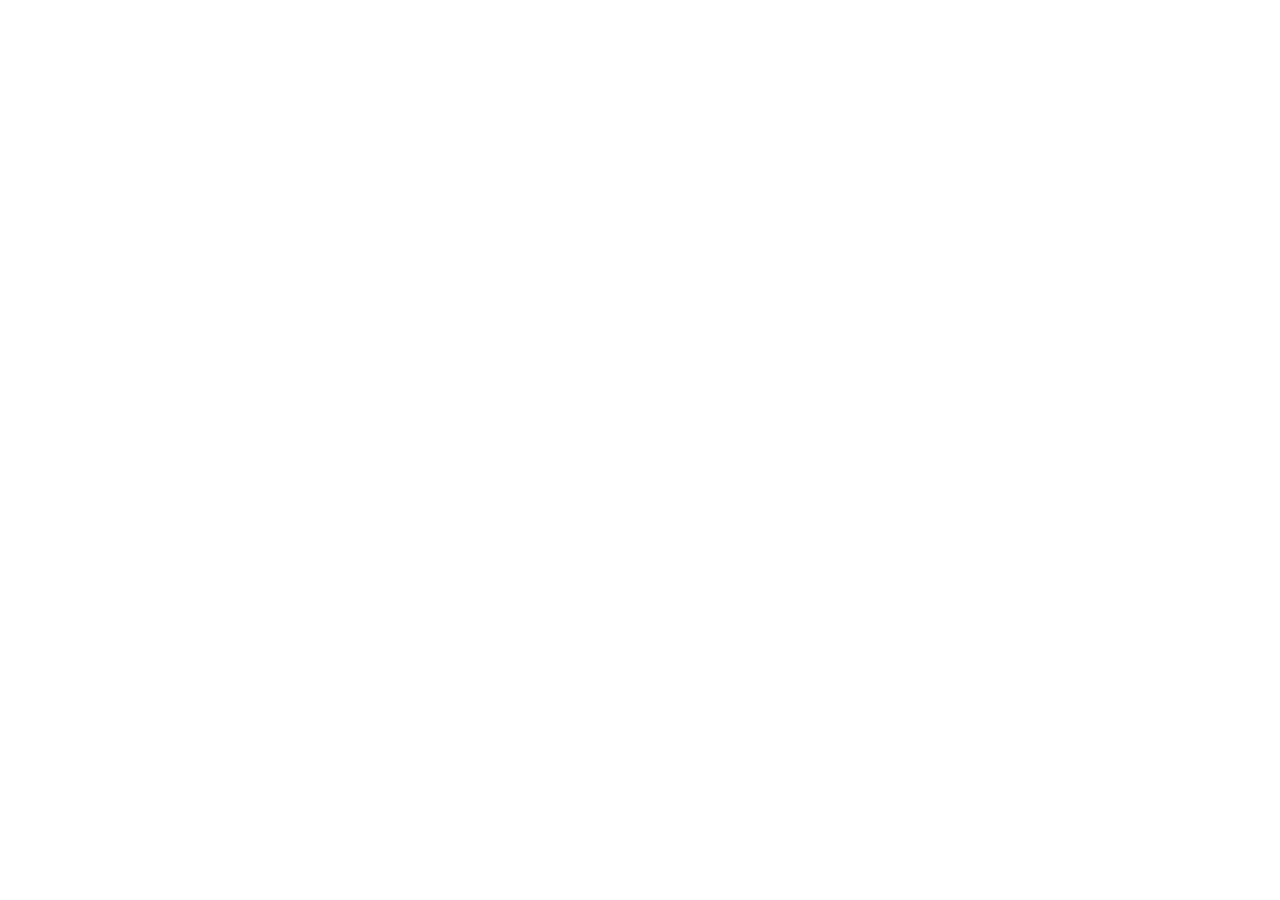
==== index.html @ 854f6e0e "Make a base for HTML file" ====
<!DOCTYPE html>
<html lang="ru">
<head>
    <meta charset="UTF-8">
    <meta name="viewport" content="width=device-width, initial-scale=1.0">
    <link rel="stylesheet" href="css/chota.css">
    <title>Валидаторы, линтеры и форматтеры</title>
</head>
<body>
    
    <script src="js/main.js"></script>
</body>
</html>
---- css/chota.css ----
/*!
 * chota.css v0.9.2 | MIT License | https://github.com/jenil/chota
 */
:root {
  --bg-color: #fff;
  --bg-secondary-color: #f3f3f6;
  --color-primary: #14854f;
  --color-lightGrey: #d2d6dd;
  --color-grey: #747681;
  --color-darkGrey: #3f4144;
  --color-error: #d43939;
  --color-success: #28bd14;
  --grid-maxWidth: 120rem;
  --grid-gutter: 2rem;
  --font-size: 1.6rem;
  --font-color: #333;
  --font-family-sans: -apple-system, "BlinkMacSystemFont", "Avenir",
    "Avenir Next", "Segoe UI", "Roboto", "Oxygen", "Ubuntu", "Cantarell",
    "Fira Sans", "Droid Sans", "Helvetica Neue", sans-serif;
  --font-family-mono: monaco, "Consolas", "Lucida Console", monospace;
}
html {
  -webkit-box-sizing: border-box;
          box-sizing: border-box;
  font-size: 62.5%;
  line-height: 1.15;
  -webkit-text-size-adjust: 100%;
     -moz-text-size-adjust: 100%;
      -ms-text-size-adjust: 100%;
          text-size-adjust: 100%;
}
*,
*::before,
*::after {
  -webkit-box-sizing: inherit;
          box-sizing: inherit;
}
body {
  background-color: var(--bg-color);
  line-height: 1.6;
  font-size: var(--font-size);
  color: var(--font-color);
  font-family: "Segoe UI", "Helvetica Neue", sans-serif; /* fallback */
  font-family: var(--font-family-sans);
  margin: 0;
  padding: 0;
}
h1,
h2,
h3,
h4,
h5,
h6 {
  font-weight: 500;
  margin: 0.35em 0 0.7em;
}
h1 {
  font-size: 2em;
}
h2 {
  font-size: 1.75em;
}
h3 {
  font-size: 1.5em;
}
h4 {
  font-size: 1.25em;
}
h5 {
  font-size: 1em;
}
h6 {
  font-size: 0.85em;
}
a {
  color: var(--color-primary);
  text-decoration: none;
}
a:hover:not(.button) {
  opacity: 0.75;
}
button {
  font-family: inherit;
}
p {
  margin-top: 0;
}
blockquote {
  background-color: var(--bg-secondary-color);
  padding: 1.5rem 2rem;
  border-left: 3px solid var(--color-lightGrey);
}
dl dt {
  font-weight: bold;
}
hr {
  border: none;
  background-color: var(--color-lightGrey);
  height: 1px;
  margin: 1rem 0;
}
table {
  width: 100%;
  border: none;
  border-collapse: collapse;
  border-spacing: 0;
  text-align: left;
}
table.striped tr:nth-of-type(2n) {
  background-color: var(--bg-secondary-color);
}
td,
th {
  vertical-align: middle;
  padding: 1.2rem 0.4rem;
}
thead {
  border-bottom: 2px solid var(--color-lightGrey);
}
tfoot {
  border-top: 2px solid var(--color-lightGrey);
}
code,
kbd,
pre,
samp,
tt {
  font-family: var(--font-family-mono);
}
code,
kbd {
  font-size: 90%;
  white-space: pre-wrap;
  border-radius: 4px;
  padding: 0.2em 0.4em;
  background-color: var(--bg-secondary-color);
  color: var(--color-error);
}
pre {
  background-color: var(--bg-secondary-color);
  font-size: 1em;
  padding: 1rem;
  overflow-x: auto;
}
pre code {
  background: none;
  padding: 0;
}
abbr[title] {
  border-bottom: none;
  text-decoration: underline;
  -webkit-text-decoration: underline dotted;
          text-decoration: underline dotted;
}
img {
  max-width: 100%;
}
fieldset {
  border: 1px solid var(--color-lightGrey);
}
iframe {
  border: 0;
}
.container {
  max-width: var(--grid-maxWidth);
  margin: 0 auto;
  width: 96%;
  padding: 0 calc(var(--grid-gutter) / 2);
}
.row {
  display: -webkit-box;
  display: -ms-flexbox;
  display: flex;
  -webkit-box-orient: horizontal;
  -webkit-box-direction: normal;
      -ms-flex-flow: row wrap;
          flex-flow: row wrap;
  -webkit-box-pack: start;
      -ms-flex-pack: start;
          justify-content: flex-start;
  margin-left: calc(var(--grid-gutter) / -2);
  margin-right: calc(var(--grid-gutter) / -2);
}
.row.reverse {
  -webkit-box-orient: horizontal;
  -webkit-box-direction: reverse;
      -ms-flex-direction: row-reverse;
          flex-direction: row-reverse;
}
.col {
  -webkit-box-flex: 1;
      -ms-flex: 1;
          flex: 1;
}
.col,
[class*=" col-"],
[class^="col-"] {
  margin: 0 calc(var(--grid-gutter) / 2) calc(var(--grid-gutter) / 2);
}
.col-1 {
  -webkit-box-flex: 0;
      -ms-flex: 0 0 calc((100% / (12/1)) - var(--grid-gutter));
          flex: 0 0 calc((100% / (12/1)) - var(--grid-gutter));
  max-width: calc((100% / (12/1)) - var(--grid-gutter));
}
.col-2 {
  -webkit-box-flex: 0;
      -ms-flex: 0 0 calc((100% / (12/2)) - var(--grid-gutter));
          flex: 0 0 calc((100% / (12/2)) - var(--grid-gutter));
  max-width: calc((100% / (12/2)) - var(--grid-gutter));
}
.col-3 {
  -webkit-box-flex: 0;
      -ms-flex: 0 0 calc((100% / (12/3)) - var(--grid-gutter));
          flex: 0 0 calc((100% / (12/3)) - var(--grid-gutter));
  max-width: calc((100% / (12/3)) - var(--grid-gutter));
}
.col-4 {
  -webkit-box-flex: 0;
      -ms-flex: 0 0 calc((100% / (12/4)) - var(--grid-gutter));
          flex: 0 0 calc((100% / (12/4)) - var(--grid-gutter));
  max-width: calc((100% / (12/4)) - var(--grid-gutter));
}
.col-5 {
  -webkit-box-flex: 0;
      -ms-flex: 0 0 calc((100% / (12/5)) - var(--grid-gutter));
          flex: 0 0 calc((100% / (12/5)) - var(--grid-gutter));
  max-width: calc((100% / (12/5)) - var(--grid-gutter));
}
.col-6 {
  -webkit-box-flex: 0;
      -ms-flex: 0 0 calc((100% / (12/6)) - var(--grid-gutter));
          flex: 0 0 calc((100% / (12/6)) - var(--grid-gutter));
  max-width: calc((100% / (12/6)) - var(--grid-gutter));
}
.col-7 {
  -webkit-box-flex: 0;
      -ms-flex: 0 0 calc((100% / (12/7)) - var(--grid-gutter));
          flex: 0 0 calc((100% / (12/7)) - var(--grid-gutter));
  max-width: calc((100% / (12/7)) - var(--grid-gutter));
}
.col-8 {
  -webkit-box-flex: 0;
      -ms-flex: 0 0 calc((100% / (12/8)) - var(--grid-gutter));
          flex: 0 0 calc((100% / (12/8)) - var(--grid-gutter));
  max-width: calc((100% / (12/8)) - var(--grid-gutter));
}
.col-9 {
  -webkit-box-flex: 0;
      -ms-flex: 0 0 calc((100% / (12/9)) - var(--grid-gutter));
          flex: 0 0 calc((100% / (12/9)) - var(--grid-gutter));
  max-width: calc((100% / (12/9)) - var(--grid-gutter));
}
.col-10 {
  -webkit-box-flex: 0;
      -ms-flex: 0 0 calc((100% / (12/10)) - var(--grid-gutter));
          flex: 0 0 calc((100% / (12/10)) - var(--grid-gutter));
  max-width: calc((100% / (12/10)) - var(--grid-gutter));
}
.col-11 {
  -webkit-box-flex: 0;
      -ms-flex: 0 0 calc((100% / (12/11)) - var(--grid-gutter));
          flex: 0 0 calc((100% / (12/11)) - var(--grid-gutter));
  max-width: calc((100% / (12/11)) - var(--grid-gutter));
}
.col-12 {
  -webkit-box-flex: 0;
      -ms-flex: 0 0 calc((100% / (12/12)) - var(--grid-gutter));
          flex: 0 0 calc((100% / (12/12)) - var(--grid-gutter));
  max-width: calc((100% / (12/12)) - var(--grid-gutter));
}
@media screen and (max-width: 599px) {
  .container {
    width: 100%;
  }

  .col,
  [class*="col-"],
  [class^="col-"] {
    -webkit-box-flex: 0;
        -ms-flex: 0 1 100%;
            flex: 0 1 100%;
    max-width: 100%;
  }
}
@media screen and (min-width: 900px) {
  .col-1-md {
    -webkit-box-flex: 0;
        -ms-flex: 0 0 calc((100% / (12/1)) - var(--grid-gutter));
            flex: 0 0 calc((100% / (12/1)) - var(--grid-gutter));
    max-width: calc((100% / (12/1)) - var(--grid-gutter));
  }

  .col-2-md {
    -webkit-box-flex: 0;
        -ms-flex: 0 0 calc((100% / (12/2)) - var(--grid-gutter));
            flex: 0 0 calc((100% / (12/2)) - var(--grid-gutter));
    max-width: calc((100% / (12/2)) - var(--grid-gutter));
  }

  .col-3-md {
    -webkit-box-flex: 0;
        -ms-flex: 0 0 calc((100% / (12/3)) - var(--grid-gutter));
            flex: 0 0 calc((100% / (12/3)) - var(--grid-gutter));
    max-width: calc((100% / (12/3)) - var(--grid-gutter));
  }

  .col-4-md {
    -webkit-box-flex: 0;
        -ms-flex: 0 0 calc((100% / (12/4)) - var(--grid-gutter));
            flex: 0 0 calc((100% / (12/4)) - var(--grid-gutter));
    max-width: calc((100% / (12/4)) - var(--grid-gutter));
  }

  .col-5-md {
    -webkit-box-flex: 0;
        -ms-flex: 0 0 calc((100% / (12/5)) - var(--grid-gutter));
            flex: 0 0 calc((100% / (12/5)) - var(--grid-gutter));
    max-width: calc((100% / (12/5)) - var(--grid-gutter));
  }

  .col-6-md {
    -webkit-box-flex: 0;
        -ms-flex: 0 0 calc((100% / (12/6)) - var(--grid-gutter));
            flex: 0 0 calc((100% / (12/6)) - var(--grid-gutter));
    max-width: calc((100% / (12/6)) - var(--grid-gutter));
  }

  .col-7-md {
    -webkit-box-flex: 0;
        -ms-flex: 0 0 calc((100% / (12/7)) - var(--grid-gutter));
            flex: 0 0 calc((100% / (12/7)) - var(--grid-gutter));
    max-width: calc((100% / (12/7)) - var(--grid-gutter));
  }

  .col-8-md {
    -webkit-box-flex: 0;
        -ms-flex: 0 0 calc((100% / (12/8)) - var(--grid-gutter));
            flex: 0 0 calc((100% / (12/8)) - var(--grid-gutter));
    max-width: calc((100% / (12/8)) - var(--grid-gutter));
  }

  .col-9-md {
    -webkit-box-flex: 0;
        -ms-flex: 0 0 calc((100% / (12/9)) - var(--grid-gutter));
            flex: 0 0 calc((100% / (12/9)) - var(--grid-gutter));
    max-width: calc((100% / (12/9)) - var(--grid-gutter));
  }

  .col-10-md {
    -webkit-box-flex: 0;
        -ms-flex: 0 0 calc((100% / (12/10)) - var(--grid-gutter));
            flex: 0 0 calc((100% / (12/10)) - var(--grid-gutter));
    max-width: calc((100% / (12/10)) - var(--grid-gutter));
  }

  .col-11-md {
    -webkit-box-flex: 0;
        -ms-flex: 0 0 calc((100% / (12/11)) - var(--grid-gutter));
            flex: 0 0 calc((100% / (12/11)) - var(--grid-gutter));
    max-width: calc((100% / (12/11)) - var(--grid-gutter));
  }

  .col-12-md {
    -webkit-box-flex: 0;
        -ms-flex: 0 0 calc((100% / (12/12)) - var(--grid-gutter));
            flex: 0 0 calc((100% / (12/12)) - var(--grid-gutter));
    max-width: calc((100% / (12/12)) - var(--grid-gutter));
  }
}
@media screen and (min-width: 1200px) {
  .col-1-lg {
    -webkit-box-flex: 0;
        -ms-flex: 0 0 calc((100% / (12/1)) - var(--grid-gutter));
            flex: 0 0 calc((100% / (12/1)) - var(--grid-gutter));
    max-width: calc((100% / (12/1)) - var(--grid-gutter));
  }

  .col-2-lg {
    -webkit-box-flex: 0;
        -ms-flex: 0 0 calc((100% / (12/2)) - var(--grid-gutter));
            flex: 0 0 calc((100% / (12/2)) - var(--grid-gutter));
    max-width: calc((100% / (12/2)) - var(--grid-gutter));
  }

  .col-3-lg {
    -webkit-box-flex: 0;
        -ms-flex: 0 0 calc((100% / (12/3)) - var(--grid-gutter));
            flex: 0 0 calc((100% / (12/3)) - var(--grid-gutter));
    max-width: calc((100% / (12/3)) - var(--grid-gutter));
  }

  .col-4-lg {
    -webkit-box-flex: 0;
        -ms-flex: 0 0 calc((100% / (12/4)) - var(--grid-gutter));
            flex: 0 0 calc((100% / (12/4)) - var(--grid-gutter));
    max-width: calc((100% / (12/4)) - var(--grid-gutter));
  }

  .col-5-lg {
    -webkit-box-flex: 0;
        -ms-flex: 0 0 calc((100% / (12/5)) - var(--grid-gutter));
            flex: 0 0 calc((100% / (12/5)) - var(--grid-gutter));
    max-width: calc((100% / (12/5)) - var(--grid-gutter));
  }

  .col-6-lg {
    -webkit-box-flex: 0;
        -ms-flex: 0 0 calc((100% / (12/6)) - var(--grid-gutter));
            flex: 0 0 calc((100% / (12/6)) - var(--grid-gutter));
    max-width: calc((100% / (12/6)) - var(--grid-gutter));
  }

  .col-7-lg {
    -webkit-box-flex: 0;
        -ms-flex: 0 0 calc((100% / (12/7)) - var(--grid-gutter));
            flex: 0 0 calc((100% / (12/7)) - var(--grid-gutter));
    max-width: calc((100% / (12/7)) - var(--grid-gutter));
  }

  .col-8-lg {
    -webkit-box-flex: 0;
        -ms-flex: 0 0 calc((100% / (12/8)) - var(--grid-gutter));
            flex: 0 0 calc((100% / (12/8)) - var(--grid-gutter));
    max-width: calc((100% / (12/8)) - var(--grid-gutter));
  }

  .col-9-lg {
    -webkit-box-flex: 0;
        -ms-flex: 0 0 calc((100% / (12/9)) - var(--grid-gutter));
            flex: 0 0 calc((100% / (12/9)) - var(--grid-gutter));
    max-width: calc((100% / (12/9)) - var(--grid-gutter));
  }

  .col-10-lg {
    -webkit-box-flex: 0;
        -ms-flex: 0 0 calc((100% / (12/10)) - var(--grid-gutter));
            flex: 0 0 calc((100% / (12/10)) - var(--grid-gutter));
    max-width: calc((100% / (12/10)) - var(--grid-gutter));
  }

  .col-11-lg {
    -webkit-box-flex: 0;
        -ms-flex: 0 0 calc((100% / (12/11)) - var(--grid-gutter));
            flex: 0 0 calc((100% / (12/11)) - var(--grid-gutter));
    max-width: calc((100% / (12/11)) - var(--grid-gutter));
  }

  .col-12-lg {
    -webkit-box-flex: 0;
        -ms-flex: 0 0 calc((100% / (12/12)) - var(--grid-gutter));
            flex: 0 0 calc((100% / (12/12)) - var(--grid-gutter));
    max-width: calc((100% / (12/12)) - var(--grid-gutter));
  }
}
fieldset {
  padding: 0.5rem 2rem;
}
legend {
  text-transform: uppercase;
  font-size: 0.8em;
  letter-spacing: 0.1rem;
}
input:not([type="checkbox"], [type="radio"], [type="submit"], [type="color"], [type="button"], [type="reset"]),
select,
textarea,
textarea[type="text"] {
  font-family: inherit;
  padding: 0.8rem 1rem;
  border-radius: 4px;
  border: 1px solid var(--color-lightGrey);
  font-size: 1em;
  -webkit-transition: all 0.2s ease;
  transition: all 0.2s ease;
  display: block;
  width: 100%;
}
input[type="checkbox"],
input[type="radio"],
input[type="range"],
progress {
  accent-color: var(--color-primary);
}
select {
  -webkit-appearance: none;
     -moz-appearance: none;
          appearance: none;
  background: #f3f3f6 no-repeat 100%;
  background-size: 1ex;
  background-origin: content-box;
  background-image: url("data:image/svg+xml;utf8,<svg xmlns='http://www.w3.org/2000/svg' width='60' height='40' fill='%23555'><polygon points='0,0 60,0 30,40'/></svg>");
}
.button,
[type="button"],
[type="reset"],
[type="submit"],
button {
  padding: 1rem 2.5rem;
  color: var(--color-darkGrey);
  background: var(--color-lightGrey);
  border-radius: 4px;
  border: 1px solid transparent;
  font-size: var(--font-size);
  line-height: 1;
  text-align: center;
  -webkit-transition: opacity 0.2s ease;
  transition: opacity 0.2s ease;
  text-decoration: none;
  -webkit-transform: scale(1);
          transform: scale(1);
  display: inline-block;
  cursor: pointer;
}
.button.primary,
.button.secondary,
.button.dark,
.button.error,
.button.success,
[type="submit"] {
  color: #fff;
  z-index: 1; /* hightlight from other button's border when grouped */
  background-color: #000;
  background-color: var(--color-primary);
}
.button:hover,
[type="button"]:hover,
[type="reset"]:hover,
[type="submit"]:hover,
button:hover {
  opacity: 0.8;
}
input:disabled,
input:disabled:hover,
button:disabled,
button:disabled:hover {
  opacity: 0.4;
  cursor: not-allowed;
}
.grouped {
  display: -webkit-box;
  display: -ms-flexbox;
  display: flex;
}
.grouped > *:not(:last-child) {
  margin-right: 16px;
}
.grouped.gapless > * {
  margin: 0 0 0 -1px !important;
  border-radius: 0 !important;
}
.grouped.gapless > *:first-child {
  margin: 0 !important;
  border-radius: 4px 0 0 4px !important;
}
.grouped.gapless > *:last-child {
  border-radius: 0 4px 4px 0 !important;
}
input:not([type="checkbox"], [type="radio"], [type="submit"], [type="color"], [type="button"], [type="reset"], :disabled):hover,
select:hover,
textarea:hover,
textarea[type="text"]:hover {
  border-color: var(--color-grey);
}
input:not([type="checkbox"], [type="radio"], [type="submit"], [type="color"], [type="button"], [type="reset"]):focus,
select:focus,
textarea:focus,
textarea[type="text"]:focus {
  outline: none;
  border-color: var(--color-primary);
  -webkit-box-shadow: 0 0 1px var(--color-primary);
          box-shadow: 0 0 1px var(--color-primary);
}
input.error:not([type="checkbox"], [type="radio"], [type="submit"], [type="color"], [type="button"], [type="reset"]),
textarea.error {
  border-color: var(--color-error);
}
input.success:not([type="checkbox"], [type="radio"], [type="submit"], [type="color"], [type="button"], [type="reset"]),
textarea.success {
  border-color: var(--color-success);
}
[type="checkbox"],
[type="radio"] {
  width: 2rem;
  height: 1.6rem;
}
/* BUTTONS */
.button + .button {
  margin-left: 1rem;
}
.button.secondary {
  background-color: var(--color-grey);
}
.button.dark {
  background-color: var(--color-darkGrey);
}
.button.error {
  background-color: var(--color-error);
}
.button.success {
  background-color: var(--color-success);
}
.button.outline {
  background-color: transparent;
  border-color: var(--color-lightGrey);
}
.button.outline.primary {
  border-color: var(--color-primary);
  color: var(--color-primary);
}
.button.outline.secondary {
  border-color: var(--color-grey);
  color: var(--color-grey);
}
.button.outline.dark {
  border-color: var(--color-darkGrey);
  color: var(--color-darkGrey);
}
.button.clear {
  background-color: transparent;
  border-color: transparent;
  color: var(--color-primary);
}
.button.icon {
  display: -webkit-inline-box;
  display: -ms-inline-flexbox;
  display: inline-flex;
  -webkit-box-align: center;
      -ms-flex-align: center;
          align-items: center;
}
.button.icon > img {
  margin-left: 2px;
}
.button.icon-only {
  padding: 1rem;
}
.button:active:not(:disabled),
[type="button"]:active:not(:disabled),
[type="reset"]:active:not(:disabled),
[type="submit"]:active:not(:disabled),
button:active:not(:disabled) {
  -webkit-transform: scale(0.98);
          transform: scale(0.98);
}
::-webkit-input-placeholder {
  color: #bdbfc4;
}
::-moz-placeholder {
  color: #bdbfc4;
}
:-ms-input-placeholder {
  color: #bdbfc4;
}
::-ms-input-placeholder {
  color: #bdbfc4;
}
::placeholder {
  color: #bdbfc4;
}
.nav {
  display: -webkit-box;
  display: -ms-flexbox;
  display: flex;
  min-height: 5rem;
  -webkit-box-align: stretch;
      -ms-flex-align: stretch;
          align-items: stretch;
}
.nav img {
  max-height: 3rem;
}
.nav > .container {
  display: -webkit-box;
  display: -ms-flexbox;
  display: flex;
}
.nav-center,
.nav-left,
.nav-right {
  display: -webkit-box;
  display: -ms-flexbox;
  display: flex;
  -webkit-box-flex: 1;
      -ms-flex: 1;
          flex: 1;
}
.nav-left {
  -webkit-box-pack: start;
      -ms-flex-pack: start;
          justify-content: flex-start;
}
.nav-right {
  -webkit-box-pack: end;
      -ms-flex-pack: end;
          justify-content: flex-end;
}
.nav-center {
  -webkit-box-pack: center;
      -ms-flex-pack: center;
          justify-content: center;
}
@media screen and (max-width: 480px) {
  .nav,
  .nav > .container {
    -webkit-box-orient: vertical;
    -webkit-box-direction: normal;
        -ms-flex-direction: column;
            flex-direction: column;
  }

  .nav-center,
  .nav-left,
  .nav-right {
    -ms-flex-wrap: wrap;
        flex-wrap: wrap;
    -webkit-box-pack: center;
        -ms-flex-pack: center;
            justify-content: center;
  }
}
.nav a,
.nav .brand {
  text-decoration: none;
  display: -webkit-box;
  display: -ms-flexbox;
  display: flex;
  -webkit-box-align: center;
      -ms-flex-align: center;
          align-items: center;
  padding: 1rem 2rem;
  color: var(--color-darkGrey);
}
.nav [aria-current="page"]:not(.button),
.nav .active:not(.button) {
  color: #000; /* fallback */
  color: var(--color-primary);
}
.nav .brand {
  font-size: 1.75em;
  padding-top: 0;
  padding-bottom: 0;
}
.nav .brand img {
  padding-right: 1rem;
}
.nav .button {
  margin: auto 1rem;
}
.card {
  padding: 1rem 2rem;
  border-radius: 4px;
  background: var(--bg-color);
  -webkit-box-shadow: 0 1px 3px var(--color-grey);
          box-shadow: 0 1px 3px var(--color-grey);
}
.card p:last-child {
  margin: 0;
}
.card header > * {
  margin-top: 0;
  margin-bottom: 1rem;
}
.tabs {
  display: -webkit-box;
  display: -ms-flexbox;
  display: flex;
}
.tabs a {
  text-decoration: none;
}
.tabs > .dropdown > summary,
.tabs > a {
  padding: 1rem 2rem;
  -webkit-box-flex: 0;
      -ms-flex: 0 1 auto;
          flex: 0 1 auto;
  color: var(--color-darkGrey);
  border-bottom: 2px solid var(--color-lightGrey);
  text-align: center;
}
.tabs > a[aria-current="page"],
.tabs > a.active,
.tabs > a:hover {
  opacity: 1;
  border-bottom: 2px solid var(--color-darkGrey);
}
.tabs > a[aria-current="page"],
.tabs > a.active {
  border-color: var(--color-primary);
}
.tabs.is-full a {
  -webkit-box-flex: 1;
      -ms-flex: 1 1 auto;
          flex: 1 1 auto;
}
.tag {
  display: inline-block;
  border: 1px solid var(--color-lightGrey);
  text-transform: uppercase;
  color: var(--color-grey);
  padding: 0.5rem;
  line-height: 1;
  letter-spacing: 0.5px;
}
.tag.is-small {
  padding: 0.4rem;
  font-size: 0.75em;
}
.tag.is-large {
  padding: 0.7rem;
  font-size: 1.125em;
}
.tag + .tag {
  margin-left: 1rem;
}
details.dropdown {
  position: relative;
  display: inline-block;
}
details.dropdown > :last-child {
  position: absolute;
  left: 0;
  white-space: nowrap;
}
/* Colors */
.bg-primary {
  background-color: var(--color-primary) !important;
}
.bg-light {
  background-color: var(--color-lightGrey) !important;
}
.bg-dark {
  background-color: var(--color-darkGrey) !important;
}
.bg-grey {
  background-color: var(--color-grey) !important;
}
.bg-error {
  background-color: var(--color-error) !important;
}
.bg-success {
  background-color: var(--color-success) !important;
}
.bd-primary {
  border: 1px solid var(--color-primary) !important;
}
.bd-light {
  border: 1px solid var(--color-lightGrey) !important;
}
.bd-dark {
  border: 1px solid var(--color-darkGrey) !important;
}
.bd-grey {
  border: 1px solid var(--color-grey) !important;
}
.bd-error {
  border: 1px solid var(--color-error) !important;
}
.bd-success {
  border: 1px solid var(--color-success) !important;
}
.text-primary {
  color: var(--color-primary) !important;
}
.text-light {
  color: var(--color-lightGrey) !important;
}
.text-dark {
  color: var(--color-darkGrey) !important;
}
.text-grey {
  color: var(--color-grey) !important;
}
.text-error {
  color: var(--color-error) !important;
}
.text-success {
  color: var(--color-success) !important;
}
.text-white {
  color: #fff !important;
}
/* Position & alignment */
.pull-right {
  float: right !important;
}
.pull-left {
  float: left !important;
}
.text-center {
  text-align: center;
}
.text-left {
  text-align: left;
}
.text-right {
  text-align: right;
}
.text-justify {
  text-align: justify;
}
.text-uppercase {
  text-transform: uppercase;
}
.text-lowercase {
  text-transform: lowercase;
}
.text-capitalize {
  text-transform: capitalize;
}
.is-full-screen {
  width: 100%;
  min-height: 100vh;
}
.is-full-width {
  width: 100% !important;
}
.is-full-height {
  height: 100% !important;
}
.is-vertical-align {
  display: -webkit-box;
  display: -ms-flexbox;
  display: flex;
  -webkit-box-align: center;
      -ms-flex-align: center;
          align-items: center;
}
.is-horizontal-align {
  display: -webkit-box;
  display: -ms-flexbox;
  display: flex;
  -webkit-box-pack: center;
      -ms-flex-pack: center;
          justify-content: center;
}
.is-center {
  display: -webkit-box;
  display: -ms-flexbox;
  display: flex;
  -webkit-box-align: center;
      -ms-flex-align: center;
          align-items: center;
  -webkit-box-pack: center;
      -ms-flex-pack: center;
          justify-content: center;
}
.is-right {
  display: -webkit-box;
  display: -ms-flexbox;
  display: flex;
  -webkit-box-align: center;
      -ms-flex-align: center;
          align-items: center;
  -webkit-box-pack: end;
      -ms-flex-pack: end;
          justify-content: flex-end;
}
.is-left {
  display: -webkit-box;
  display: -ms-flexbox;
  display: flex;
  -webkit-box-align: center;
      -ms-flex-align: center;
          align-items: center;
  -webkit-box-pack: start;
      -ms-flex-pack: start;
          justify-content: flex-start;
}
.is-fixed {
  position: fixed;
  width: 100%;
}
.is-paddingless {
  padding: 0 !important;
}
.is-marginless {
  margin: 0 !important;
}
.is-pointer {
  cursor: pointer !important;
}
.is-rounded {
  border-radius: 100%;
}
.clearfix {
  content: "";
  display: table;
  clear: both;
}
.is-hidden {
  display: none !important;
}
@media screen and (max-width: 599px) {
  .hide-xs {
    display: none !important;
  }
}
@media screen and (min-width: 600px) and (max-width: 899px) {
  .hide-sm {
    display: none !important;
  }
}
@media screen and (min-width: 900px) and (max-width: 1199px) {
  .hide-md {
    display: none !important;
  }
}
@media screen and (min-width: 1200px) {
  .hide-lg {
    display: none !important;
  }
}
@media print {
  .hide-pr {
    display: none !important;
  }
}
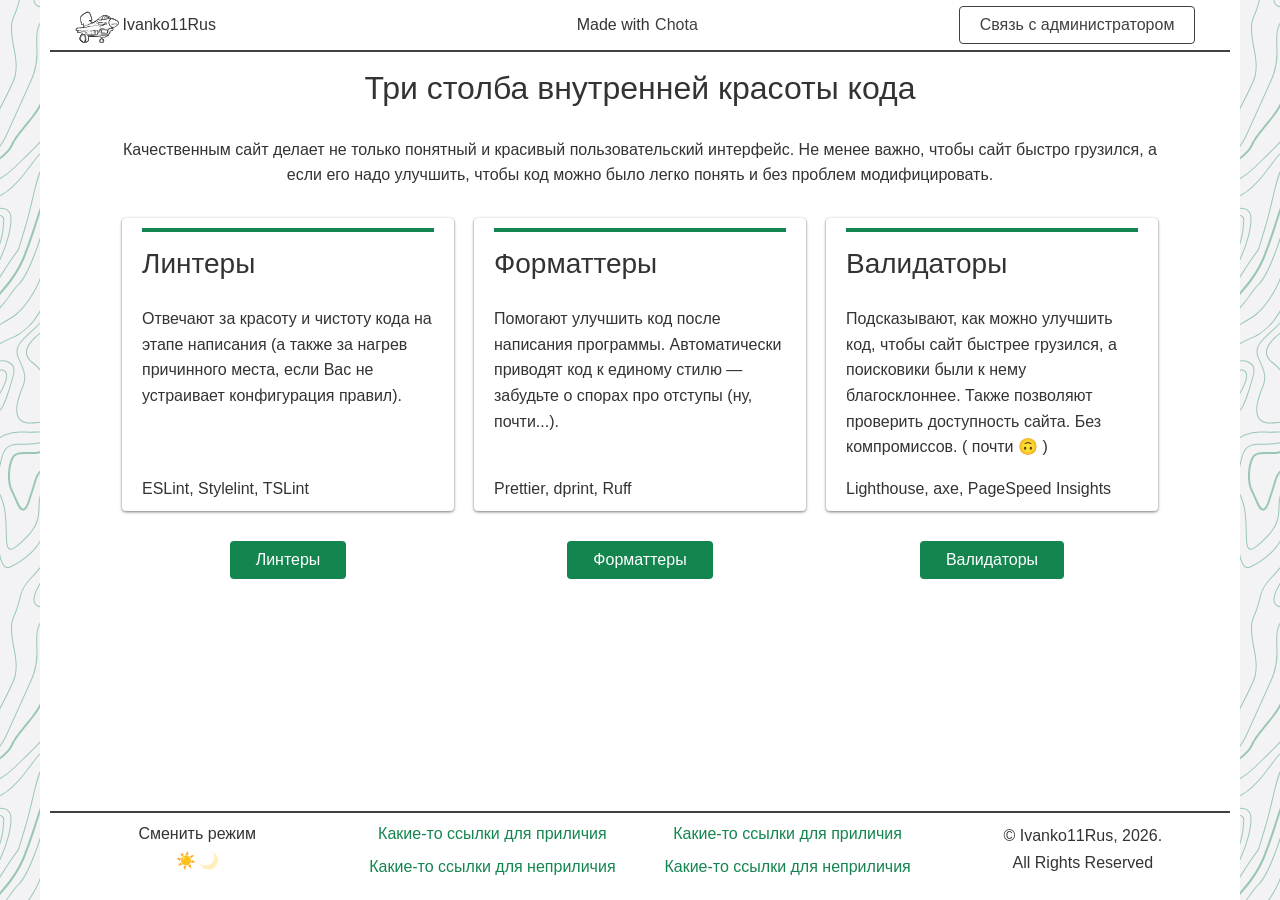
==== commit f88882f2: "made first page, header, footer, theme changer" ====
--- a/index.html
+++ b/index.html
@@ -4,9 +4,68 @@
     <meta charset="UTF-8">
     <meta name="viewport" content="width=device-width, initial-scale=1.0">
     <link rel="stylesheet" href="css/chota.css">
-    <title>Валидаторы, линтеры и форматтеры</title>
+    <link rel="stylesheet" href="css/style.css">
+    <link rel="stylesheet" href="css/bg-side-primary-color-relief.css">
+    <title>Линтеры, форматтеры, валидаторы</title>
 </head>
 <body>
+    <div id="header-placeholder"></div>
+
+
+    <div class="container main-content">
+        <div class="container">
+            <div class="row">
+                <header>
+                    <div class="col text-center">
+                        <h1 class="text-center">Три столба внутренней красоты кода</h1>
+                        <span class="intro"> Качественным сайт делает не только понятный и красивый пользовательский интерфейс. Не менее важно, чтобы сайт быстро грузился, а если его надо улучшить, 
+                        чтобы код можно было легко понять и без проблем модифицировать. </span>
+                    </div>
+                </header>
+            </div>
+
+            <!-- Строка с тремя основными разделами (только карточки) -->
+            <div class="row stretch-childs">
+                <div class="col">
+                    <div class="card stretch-childs cards-all">
+                        <h2>Линтеры</h2>
+                        <p>Отвечают за красоту и чистоту кода на этапе написания (а также за нагрев причинного места, если Вас не устраивает конфигурация правил).</p>
+                        <p class="card-footer">ESLint, Stylelint, TSLint</p>
+                    </div>
+                </div>
+                <div class="col">
+                    <div class="card stretch-childs cards-all">
+                        <h2>Форматтеры</h2>
+                        <p>Помогают улучшить код после написания программы. Автоматически приводят код к единому стилю — забудьте о спорах про отступы (ну, почти...).</p>
+                        <p class="card-footer">Prettier, dprint, Ruff</p>
+                    </div>
+                </div>
+                <div class="col">
+                    <div class="card stretch-childs cards-all">
+                        <h2>Валидаторы</h2>
+                        <p>Подсказывают, как можно улучшить код, чтобы сайт быстрее грузился, а поисковики были к нему благосклоннее. Также позволяют проверить доступность сайта. Без компромиссов. ( почти 🙃 )</p>
+                        <p class="card-footer">Lighthouse, axe, PageSpeed Insights</p>
+                    </div>
+                </div>
+            </div>
+
+            <!-- Новый ряд с кнопками (под карточками) -->
+            <div class="row" style="margin-top: 2rem;">
+                <div class="col text-center">
+                    <a href="#" class="button primary">Линтеры</a>
+                </div>
+                <div class="col text-center">
+                    <a href="#" class="button primary">Форматтеры</a>
+                </div>
+                <div class="col text-center">
+                    <a href="#" class="button primary">Валидаторы</a>
+                </div>
+            </div>
+        </div>
+    </div>
+
+    <div id="footer-placeholder"></div>
+    
     
     <script src="js/main.js"></script>
 </body>
--- a/css/style.css
+++ b/css/style.css
@@ -0,0 +1,149 @@
+body {
+    display: grid;
+    grid-template-rows: auto 1fr auto;
+    min-height: 100vh;   /* вместо min-height: 100% */
+    margin: 0;
+}
+
+.row.stretch-childs {
+    margin-top: 2rem;
+}
+
+.card.stretch-childs {
+    display: flex;
+    flex-direction: column;
+    height: 100%; /*Заставляем карточку растягиваться на всю высоту колонки */
+}
+
+/* Зачем, зачем ты, chota, делаешь последний элемент контейнера всегда без отступа????? */
+.card .card-footer:last-child {
+    margin-top: auto;
+}
+
+div.btn-after-card {
+    margin-top: 3rem;
+}
+
+/* Основные цвета для карточек */
+/* увы, 3 разных цвета не смотрятся
+.card-linters, .button-linters { background-color: rgba(59, 130, 246, 0.15); }     
+.card-formatters, .button-formatters { background-color: rgba(20, 184, 166, 0.15); }   
+.card-validators, .button-validators { background-color: rgba(16, 185, 129, 0.15); } 
+*/
+
+/* Дизайним карточки чтобы не было скучно */
+.cards-all::before {
+    content: '';
+    /* position: absolute; */
+    top: 0;
+    left: 0;
+    right: 0;
+    height: 4px;
+    background-color: var(--color-primary);
+}
+
+.main-content {
+    padding-left: 3rem;   /* стандартный отступ Chota — 1rem, можно увеличить */
+    padding-right: 3rem;
+}
+
+@media (min-width: 1200px) {
+    .main-content {
+        padding-left: 5rem;
+        padding-right: 5rem;
+    }
+}
+
+@media (min-width: 1400px) {
+    .main-content {
+        padding-left: 8rem;
+        padding-right: 8rem;
+    }
+}
+
+.nav {
+    padding-left: 2.5rem;
+    padding-right: 2.5rem;
+}
+
+
+/*////////////////// Стили footer /////////////////*/
+
+footer {
+    padding-left: 2.5rem;
+    padding-right: 2.5rem;
+}
+
+/* Border-ы для footer и hooter */
+/* Да что с тобой не так, chota, неужели я не могу напрямую указать border для шапки?????? */
+/* Chota не виноват!!! */
+.bordered-top {
+    border-top: 0.2rem solid var(--color-darkGrey);
+}
+
+.bordered-bottom {
+    border-bottom: 0.2rem solid var(--color-darkGrey);
+}
+
+.rights {
+    gap: 0.2rem;   /* Небольшой отступ между ячейками */
+    display: flex;
+    flex-direction: column;
+    /* justify-content: flex-start; */  /* строки прижаты к верху */
+    align-items: center;
+
+}
+
+.rights p {
+    margin-bottom: 0;   /* убираем нижний отступ у p */
+}
+.rights p.currentYear {
+    margin-top: 1rem
+}
+
+.footer-links-container {
+    display: flex;
+    flex-direction: column;
+    /* justify-content: flex-start; */  /* строки прижаты к верху */
+    align-items: center;
+    justify-content: center;
+}
+
+.footer-links-container a{
+    margin-top: 0.8rem;
+}
+
+.theme-switcher {
+    display: flex;
+    gap: 0.2rem;   /* Небольшой отступ между ячейками */
+    flex-direction: column;
+    align-items: center;
+    justify-content: center;
+}
+
+.theme-switcher > span:first-child {
+    margin-top: 0.8rem;
+}
+
+/* ///////////////////// Тёмный режим /////////////////// */
+
+body.dark {
+      --bg-color: #25232b; /* был #000, но это перебор  */
+      --bg-secondary-color: #131316;
+      --font-color: #f5f5f5;
+      --color-grey: #ccc;
+      --color-darkGrey: #777;
+    }
+
+.theme-icons {
+    display: flex;
+    gap: 0.3rem;
+}
+.theme-icon-sun, .theme-icon-moon {
+    transition: opacity 0.2s;
+}
+body.dark .theme-icon-sun { opacity: 0.3; }
+body:not(.dark) .theme-icon-moon { opacity: 0.3; }
+
+/* ////////////////////////////////////////////////////////////// */
+
--- a/css/bg-side-primary-color-relief.css
+++ b/css/bg-side-primary-color-relief.css
@@ -0,0 +1,50 @@
+/* Полоски по бокам */
+body::before,
+body::after {
+    content: '';
+    position: fixed;
+    top: 0;
+    bottom: 0;
+    width: 20%;
+    background-color: var(--color-primary);
+    z-index: -1;
+}
+
+body::before {
+    left: 0;
+}
+
+body::after {
+    right: 0;
+}
+
+/* Продолжаю мучаться с фоном, решил, что лучше это быть так. */
+body::before, body::after {
+    background-color: var(--bg-secondary-color);
+    background-image: url("data:image/svg+xml,%3Csvg xmlns='http://www.w3.org/2000/svg' width='600' height='600' viewBox='0 0 600 600'%3E%3Cpath fill='%2314854f' fill-opacity='0.4' d='M600 325.1v-1.17c-6.5 3.83-13.06 7.64-14.68 8.64-10.6 6.56-18.57 12.56-24.68 19.09-5.58 5.95-12.44 10.06-22.42 14.15-1.45.6-2.96 1.2-4.83 1.9l-4.75 1.82c-9.78 3.75-14.8 6.27-18.98 10.1-4.23 3.88-9.65 6.6-16.77 8.84-1.95.6-3.99 1.17-6.47 1.8l-6.14 1.53c-5.29 1.35-8.3 2.37-10.54 3.78-3.08 1.92-6.63 3.26-12.74 5.03a384.1 384.1 0 0 1-4.82 1.36c-2.04.58-3.6 1.04-5.17 1.52a110.03 110.03 0 0 0-11.2 4.05c-2.7 1.15-5.5 3.93-8.78 8.4a157.68 157.68 0 0 0-6.15 9.2c-5.75 9.07-7.58 11.74-10.24 14.51a50.97 50.97 0 0 1-4.6 4.22c-2.33 1.9-10.39 7.54-11.81 8.74a14.68 14.68 0 0 0-3.67 4.15c-1.24 2.3-1.9 4.57-2.78 8.87-2.17 10.61-3.52 14.81-8.2 22.1-4.07 6.33-6.8 9.88-9.83 12.99-.47.48-.95.96-1.5 1.48l-3.75 3.56c-1.67 1.6-3.18 3.12-4.86 4.9a42.44 42.44 0 0 0-9.89 16.94c-2.5 8.13-2.72 15.47-1.76 27.22.47 5.82.51 6.36.51 8.18 0 10.51.12 17.53.63 25.78.24 4.05.56 7.8.97 11.22h.9c-1.13-9.58-1.5-21.83-1.5-37 0-1.86-.04-2.4-.52-8.26-.94-11.63-.72-18.87 1.73-26.85a41.44 41.44 0 0 1 9.65-16.55c1.67-1.76 3.18-3.27 4.83-4.85.63-.6 3.13-2.96 3.75-3.57a71.6 71.6 0 0 0 1.52-1.5c3.09-3.16 5.86-6.76 9.96-13.15 4.77-7.42 6.15-11.71 8.34-22.44.86-4.21 1.5-6.4 2.68-8.6.68-1.25 1.79-2.48 3.43-3.86 1.38-1.15 9.43-6.8 11.8-8.72 1.71-1.4 3.26-2.81 4.7-4.3 2.72-2.85 4.56-5.54 10.36-14.67a156.9 156.9 0 0 1 6.1-9.15c3.2-4.33 5.9-7.01 8.37-8.07 3.5-1.5 7.06-2.77 11.1-4.02a233.84 233.84 0 0 1 7.6-2.2l2.38-.67c6.19-1.79 9.81-3.16 12.98-5.15 2.14-1.33 5.08-2.33 10.27-3.65l6.14-1.53c2.5-.63 4.55-1.2 6.52-1.82 7.24-2.27 12.79-5.06 17.15-9.05 4.05-3.72 9-6.2 18.66-9.9l4.75-1.82c1.87-.72 3.39-1.31 4.85-1.91 10.1-4.15 17.07-8.32 22.76-14.4 6.05-6.45 13.95-12.4 24.49-18.92 1.56-.96 7.82-4.6 14.15-8.33v-64.58c-4 8.15-8.52 14.85-12.7 17.9-2.51 1.82-5.38 4.02-9.04 6.92a1063.87 1063.87 0 0 0-6.23 4.98l-1.27 1.02a2309.25 2309.25 0 0 1-4.87 3.9c-7.55 6-12.9 10.05-17.61 13.19-3.1 2.06-3.86 2.78-8.06 7.13-5.84 6.07-11.72 8.62-29.15 10.95-11.3 1.5-20.04 4.91-30.75 11.07-1.65.94-7.27 4.27-6.97 4.1-2.7 1.58-4.69 2.69-6.64 3.66-5.63 2.8-10.47 4.17-15.71 4.17-17.13 0-41.44 11.51-51.63 22.83-12.05 13.4-31.42 27.7-45.25 31.16-7.4 1.85-11.85 7.05-14.04 14.69-1.26 4.4-1.58 8.28-1.58 13.82 0 .82.01.98.24 3.63.45 5.18.35 8.72-.77 13.26-1.53 6.2-4.89 12.6-10.59 19.43-13.87 16.65-22.88 46.58-22.88 71.68 0 2.39.02 4.26.06 8.75.12 10.8.1 15.8-.22 21.95-.56 11.18-2.09 20.73-5 29.3h-1.05c2.94-8.56 4.49-18.12 5.05-29.35.31-6.13.34-11.1.22-21.9-.04-4.48-.06-6.36-.06-8.75 0-25.32 9.07-55.47 23.12-72.32 5.6-6.72 8.88-12.99 10.38-19.03 1.09-4.4 1.18-7.85.74-12.93-.23-2.7-.24-2.86-.24-3.72 0-5.62.32-9.57 1.62-14.1 2.28-7.95 6.97-13.44 14.76-15.39 13.6-3.4 32.82-17.59 44.75-30.84C409 360.14 433.58 348.5 451 348.5c5.07 0 9.77-1.33 15.26-4.07 1.93-.96 3.9-2.05 6.58-3.62-.3.18 5.33-3.16 6.98-4.11 10.82-6.21 19.66-9.67 31.11-11.2 17.23-2.3 22.9-4.75 28.57-10.64 4.25-4.41 5.04-5.16 8.22-7.28 4.68-3.11 10.01-7.14 17.55-13.14a1113.33 1113.33 0 0 0 4.86-3.89l1.28-1.02a4668.54 4668.54 0 0 1 6.23-4.98c3.67-2.9 6.55-5.12 9.07-6.95 4.37-3.19 9.16-10.56 13.29-19.4v66.9zm0-116.23c-.62.01-1.27.06-1.95.13-6.13.63-13.83 3.45-21.83 7.45-3.64 1.82-8.46 2.67-14.17 2.71-4.7.04-9.72-.47-14.73-1.33-1.7-.3-3.26-.61-4.67-.93a31.55 31.55 0 0 0-3.55-.57 273.4 273.4 0 0 0-16.66-.88c-10.42-.16-17.2.74-17.97 2.73-.38.97.6 2.55 3.03 4.87 1.01.97 2.22 2.03 4.04 3.55a1746.07 1746.07 0 0 0 4.79 4.02c1.39 1.2 3.1 1.92 5.5 2.5.7.16.86.2 2.64.54 3.53.7 5.03 1.25 6.15 2.63 1.41 1.76 1.4 4.54-.15 8.88-2.44 6.83-5.72 10.05-10.19 10.33-3.63.23-7.6-1.29-14.52-5.06-4.53-2.47-6.82-7.3-8.32-15.26-.17-.87-.32-1.78-.5-2.86l-.43-2.76c-1.05-6.58-1.9-9.2-3.73-10.11-.81-.4-1.59-.74-2.36-1-2.27-.77-4.6-1.02-8.1-.92-2.29.07-14.7 1-13.77.93-20.55 1.37-28.8 5.05-37.09 14.99a133.07 133.07 0 0 0-4.25 5.44l-2.3 3.09-2.51 3.32c-4.1 5.36-7.06 8.48-10.39 11.12-.65.52-1.33 1.04-2.13 1.62l-4.11 2.94a106.8 106.8 0 0 0-5.16 3.99c-4.55 3.74-9.74 8.6-16.25 15.38-8.25 8.58-11.78 13.54-11.7 15.95.07 1.65 1.64 2.11 6.79 2.38 1.61.09 2.15.12 2.98.2 2.95.24 5.09.73 6.81 1.68 7.48 4.15 11.63 7.26 13.95 11.58 3.3 6.15.8 12.88-8.89 20.26-8.28 6.3-11.1 10.37-11.31 14.96-.06 1.17 0 1.93.26 4.43.69 6.47.25 10.65-2.8 17.42a44.23 44.23 0 0 1-4.16 7.53c-2.82 3.97-5.47 5.74-10.6 7.69-.43.16-3.34 1.23-4.27 1.59-1.8.68-3.38 1.36-5.01 2.14-4.18 2-8.4 4.6-13.1 8.24-8.44 6.51-13.23 14.56-15.98 25.06-1.1 4.2-1.55 6.81-2.8 15.21-1.26 8.6-2.17 12.64-4.08 16.55-2.1 4.28-11.93 26.59-12.97 28.88a382.7 382.7 0 0 1-6.37 13.41c-4.07 8.11-7.61 14.07-10.73 17.81-5.38 6.46-8.98 14.37-13.77 28.42a810.14 810.14 0 0 0-1.89 5.6c-1.8 5.35-2.96 8.6-4.26 11.85-6.13 15.32-25.43 26.31-46.46 26.31-11.2 0-20.58-2.74-31.02-8.55-5.6-3.13-4.55-2.42-22.26-14.54-14.33-9.8-17.7-10.73-20.47-6.9-.37.5-1.81 2.74-1.83 2.77a52.24 52.24 0 0 1-4.94 5.9c-.73.79-5.52 5.87-6.97 7.45-2.38 2.6-4.3 4.81-5.98 6.93a45.6 45.6 0 0 0-5.08 7.66c-1.29 2.57-1.9 5.25-2.66 10.6a997.6 997.6 0 0 1-.46 3.18h-1l.47-3.32c.77-5.45 1.4-8.2 2.75-10.9a46.54 46.54 0 0 1 5.2-7.84c1.7-2.14 3.63-4.38 6.03-6.98 1.45-1.59 6.24-6.68 6.96-7.46a51.58 51.58 0 0 0 4.84-5.78s1.47-2.26 1.86-2.8c3.25-4.5 7.08-3.44 21.84 6.67 17.67 12.08 16.62 11.38 22.19 14.48 10.3 5.73 19.5 8.43 30.53 8.43 20.65 0 39.57-10.77 45.54-25.69a219.7 219.7 0 0 0 4.24-11.8 6752.32 6752.32 0 0 0 1.88-5.6c4.83-14.16 8.47-22.14 13.96-28.73 3.05-3.66 6.56-9.57 10.6-17.61 1.97-3.93 4.04-8.31 6.35-13.38 1.03-2.28 10.88-24.61 12.98-28.91 1.85-3.79 2.75-7.76 4-16.25 1.24-8.44 1.7-11.07 2.81-15.32 2.8-10.7 7.71-18.94 16.33-25.6a73.18 73.18 0 0 1 13.29-8.35c1.66-.8 3.27-1.48 5.08-2.18.94-.36 3.86-1.43 4.28-1.59 4.95-1.88 7.44-3.55 10.14-7.33 1.35-1.9 2.68-4.3 4.06-7.37 2.97-6.58 3.39-10.59 2.72-16.9a27.13 27.13 0 0 1-.27-4.58c.22-4.94 3.21-9.24 11.7-15.7 9.33-7.11 11.66-13.34 8.62-19-2.2-4.09-6.25-7.12-13.55-11.17-1.57-.88-3.6-1.33-6.42-1.57-.8-.07-1.34-.1-2.95-.19-5.77-.3-7.63-.85-7.72-3.34-.1-2.81 3.5-7.87 11.97-16.69 6.53-6.8 11.75-11.69 16.33-15.45 1.79-1.47 3.42-2.72 5.2-4.03l4.12-2.94c.79-.58 1.46-1.08 2.1-1.59 3.26-2.6 6.16-5.65 10.21-10.94a383.2 383.2 0 0 0 2.5-3.32l2.31-3.09c1.8-2.39 3.04-4 4.29-5.48 8.47-10.17 16.98-13.96 37.27-15.3-.44.02 12-.9 14.32-.98 3.62-.1 6.05.16 8.46.98.8.27 1.62.62 2.47 1.04 2.27 1.14 3.17 3.87 4.27 10.85l.44 2.76c.17 1.07.33 1.97.5 2.83 1.44 7.69 3.62 12.29 7.8 14.57 6.76 3.68 10.6 5.15 13.99 4.94 4-.25 6.99-3.17 9.3-9.67 1.45-4.04 1.46-6.49.32-7.92-.9-1.12-2.28-1.62-5.57-2.27a55.8 55.8 0 0 1-2.67-.55c-2.54-.6-4.39-1.4-5.93-2.71a252.63 252.63 0 0 0-4.78-4.01 84.35 84.35 0 0 1-4.08-3.6c-2.73-2.6-3.86-4.43-3.28-5.95 1.02-2.64 7.82-3.54 18.93-3.37a230.56 230.56 0 0 1 16.73.88c2.76.39 3.2.49 3.68.6 1.4.3 2.95.62 4.62.91a82.9 82.9 0 0 0 14.56 1.32c5.56-.04 10.24-.86 13.73-2.6 8.1-4.05 15.89-6.9 22.17-7.56.7-.07 1.4-.11 2.05-.13v1zm0-100.94v1.5c-8.62 16.05-17.27 29.55-23.65 35.92-3.19 3.2-7.62 4.9-13.54 5.56-4.45.48-8.28.4-19.18-.2-9.91-.55-15.32-.44-20.52.78a84.05 84.05 0 0 1-15 2.11l-2.25.14c-12.49.75-19.37 1.78-32.72 5.74-4.5 1.33-9.27 2.49-14.3 3.48a246.27 246.27 0 0 1-32.6 3.97c-7.56.45-13.21.57-20.24.57-5.4 0-11.9 1.61-18 5.18-8.3 4.87-15.06 12.87-19.53 24.5a68.57 68.57 0 0 1-4.56 9.8c-3.6 6.2-6.92 8.99-13.38 12.18l-4.03 1.96a64.48 64.48 0 0 0-15.16 10.25c-8.2 7.33-13.72 16.63-22.54 35.6l-2.08 4.49c-7.3 15.7-11.5 23.3-17.35 29.87-7.7 8.66-20.25 14.42-40.31 20.08-4.37 1.23-19.04 5.08-19.24 5.13-6.92 1.87-11.68 3.34-15.63 4.92-10.55 4.22-18.71 10.52-36.38 26.52l-1.7 1.54c-8.58 7.76-13.41 11.9-18.81 15.88-3.95 2.9-8 5.67-12.97 8.91-2.06 1.34-10.3 6.6-12.33 7.94-11.52 7.5-18.53 13.04-24.62 20.08a62.01 62.01 0 0 0-6.44 8.85c-4.13 6.91-6.27 13.15-9.2 25.11l-1.54 6.26c-.6 2.45-1.15 4.54-1.72 6.58-2.97 10.7-6.9 17.36-14.78 26.91L69.6 491a148.51 148.51 0 0 0-4.19 5.3 23.9 23.9 0 0 0-3.44 6.28c-1.16 3.23-1.52 5.9-1.87 11.94-.58 10.05-1.42 15.04-4.63 22.67-1.57 3.72-5.66 14.02-6.41 15.8a73.46 73.46 0 0 1-3.57 7.4c-2.88 5.14-6.71 10.12-13.12 16.95-5.96 6.36-8.87 10.9-10.61 16a56.88 56.88 0 0 0-1.38 4.82l-.46 1.84h-1.03l.52-2.08c.52-2.09.92-3.49 1.4-4.9 1.8-5.25 4.78-9.9 10.84-16.36 6.35-6.78 10.13-11.7 12.97-16.77a72.5 72.5 0 0 0 3.52-7.29c.75-1.76 4.84-12.06 6.4-15.8 3.17-7.5 3.99-12.4 4.56-22.33.35-6.14.72-8.88 1.93-12.23a24.9 24.9 0 0 1 3.58-6.54c1.27-1.7 2.6-3.37 4.22-5.34l4.11-4.95c7.8-9.46 11.66-16 14.59-26.54.56-2.04 1.1-4.12 1.71-6.56l1.53-6.26c2.96-12.04 5.13-18.36 9.32-25.39 1.84-3.08 4-6.05 6.54-8.99 6.17-7.12 13.24-12.7 24.83-20.26 2.05-1.33 10.28-6.6 12.33-7.94 4.96-3.22 9-5.98 12.92-8.87 5.37-3.95 10.19-8.08 18.74-15.82l1.7-1.54c17.76-16.09 25.98-22.43 36.67-26.7 4-1.6 8.8-3.09 15.75-4.96.21-.06 14.87-3.9 19.22-5.13 19.9-5.61 32.32-11.31 39.85-19.78 5.76-6.48 9.93-14.02 17.18-29.64l2.09-4.5c8.87-19.07 14.44-28.46 22.77-35.9a65.48 65.48 0 0 1 15.38-10.4l4.04-1.97c6.3-3.1 9.47-5.77 12.96-11.77a67.6 67.6 0 0 0 4.48-9.67c4.56-11.84 11.47-20.02 19.97-25 6.25-3.66 12.93-5.32 18.5-5.32 7.01 0 12.65-.12 20.17-.57a245.3 245.3 0 0 0 32.47-3.96c5-.98 9.75-2.13 14.22-3.45 13.43-3.98 20.38-5.02 32.94-5.78l2.24-.14c5.76-.37 9.8-.9 14.85-2.09 5.31-1.25 10.79-1.35 22.6-.7 9.04.5 12.84.58 17.21.1 5.71-.62 9.94-2.26 12.95-5.26 6.44-6.45 15.3-20.37 24.35-36.72zm0 450.21c-1.28-4.6-2.2-10.55-3.33-20.25l-.24-2.04-.23-2.03c-1.82-15.7-3.07-21.98-5.55-24.47-2.46-2.46-3.04-5.03-2.52-8.64.1-.6.18-1.1.39-2.15.69-3.54.77-5.04.08-6.84-.91-2.38-3.31-4.41-7.79-6.26-5.08-2.09-6.52-4.84-4.89-8.44.66-1.45 1.79-3.02 3.52-5.01 1.04-1.2 5.48-5.96 5.08-5.53 6.15-6.7 8.98-11.34 8.98-16.48a15.2 15.2 0 0 1 6.5-12.89v1.26a14.17 14.17 0 0 0-5.5 11.63c0 5.47-2.93 10.29-9.24 17.16.38-.42-4.04 4.33-5.07 5.5-1.67 1.93-2.75 3.43-3.36 4.77-1.37 3.04-.23 5.22 4.36 7.1 4.71 1.95 7.32 4.16 8.34 6.83.78 2.04.7 3.67-.03 7.4-.2 1.03-.3 1.51-.38 2.09-.48 3.33.03 5.59 2.23 7.8 2.74 2.74 3.98 8.96 5.84 25.06l.24 2.03.23 2.04c.82 7.01 1.53 12.06 2.34 16.03v4.33zm0-62.16c-1.4-3.13-4.43-9.9-4.95-11.17-1.02-2.53-1.25-3.8-.91-5.18.2-.84 2.05-4.68 2.32-5.33a70.79 70.79 0 0 0 3.54-11.2v3.99a62.82 62.82 0 0 1-2.62 7.6c-.31.75-2.09 4.46-2.27 5.18-.28 1.12-.08 2.22.87 4.57.41 1.02 2.5 5.7 4.02 9.09v2.45zm0-85.09c-1.65 1.66-3.66 2.9-6.4 4.13-.25.1-13.97 5.47-20.4 8.43-9.35 4.32-16.7 5.9-23.03 5.25-5.08-.53-9.02-2.25-14.77-5.92l-3.2-2.07a77.4 77.4 0 0 0-5.44-3.27c-4.05-2.18-3.25-5.8 1.47-10.47 3.71-3.68 9.6-7.93 18.73-13.8l4.46-2.82c17.95-11.33 18.22-11.5 22.27-14.74 11.25-9 19.69-14.02 26.31-15.1v1.02c-6.37 1.1-14.62 6-25.69 14.86-4.1 3.28-4.34 3.44-22.36 14.8a652.4 652.4 0 0 0-4.45 2.83c-9.07 5.83-14.92 10.05-18.57 13.66-4.31 4.28-4.95 7.13-1.7 8.88 1.7.91 3.29 1.88 5.5 3.3l3.2 2.08c5.64 3.59 9.45 5.25 14.34 5.76 6.13.64 13.32-.9 22.52-5.15 6.46-2.98 20.18-8.35 20.4-8.44 3.04-1.37 5.1-2.71 6.81-4.69v1.47zm0-41.37v1c-6.56.26-12.11 3.13-19.71 9.08l-4.63 3.68a51.87 51.87 0 0 1-4.4 3.14c-.82.52-5.51 3.33-6.22 3.76-3.31 2-6.15 3.8-8.87 5.6a112.61 112.61 0 0 0-8.16 5.92c-4.61 3.72-7.4 6.9-7.97 9.35-.63 2.67 1.48 4.53 7.05 5.46 10.7 1.78 20.92-.05 30.45-4.65a61.96 61.96 0 0 0 17.1-12.2 41.8 41.8 0 0 0 5.36-7.42v1.92a38.94 38.94 0 0 1-4.64 6.19 62.95 62.95 0 0 1-17.39 12.41c-9.7 4.68-20.13 6.55-31.05 4.73-6.06-1-8.65-3.29-7.85-6.67.64-2.74 3.53-6.05 8.31-9.9 2.35-1.9 5.1-3.88 8.24-5.97 2.73-1.82 5.58-3.61 8.9-5.62.72-.44 5.4-3.24 6.22-3.75 1.26-.8 2.6-1.76 4.3-3.09.8-.62 3.9-3.1 4.63-3.67 7.77-6.1 13.49-9.04 20.33-9.3zm0-154.6v1c-1.75-.24-4.3.23-7.82 1.55-10.01 3.75-13.8 5.07-19.15 6.76-1.78.56-2.63.83-3.87 1.24-1.48.5-3.16.76-6.74 1.16a1550.34 1550.34 0 0 0-2.64.3c-7.8.94-11.28 2.47-11.28 6.07 0 4.45 2.89 13.18 7.96 25.81a57.34 57.34 0 0 1 2.33 7.6 258.32 258.32 0 0 1 .84 3.46c1.86 7.62 3.17 10.71 5.56 11.67 2.21.88 4.7.6 7.47-.72 3.48-1.69 7.22-4.94 11.2-9.47 1.52-1.7 2.97-3.49 4.59-5.57l3.16-4.1c2.59-3.23 6.07-12.21 8.39-20.23v3.45c-2.29 7.2-5.27 14.5-7.61 17.41-.44.55-2.67 3.46-3.15 4.09-1.63 2.1-3.1 3.9-4.62 5.62-4.08 4.61-7.9 7.94-11.53 9.7-2.99 1.44-5.77 1.75-8.28.74-2.84-1.13-4.2-4.34-6.15-12.35a2097.48 2097.48 0 0 1-.84-3.46c-.8-3.2-1.47-5.45-2.28-7.46-5.14-12.8-8.04-21.55-8.04-26.19 0-4.37 3.84-6.06 12.16-7.07a160.9 160.9 0 0 1 2.65-.3c3.5-.39 5.15-.64 6.53-1.1 1.26-.42 2.1-.7 3.88-1.26 5.34-1.68 9.11-3 19.1-6.74 3.53-1.32 6.22-1.84 8.18-1.61zM0 292c10.13-11.31 18.13-23.2 23.07-35.39 3.3-8.14 6.09-16.12 10.81-30.55l1.59-4.84c6.53-19.94 10.11-29.82 14.77-39.56 6.07-12.72 12.55-21.18 20.27-25.54 6.66-3.76 10.2-7.86 12.22-13.15a46.6 46.6 0 0 0 1.86-6.58c1.23-5.2 2.05-7.59 3.93-10.36 2.45-3.62 6.27-6.53 12.1-8.96 15.78-6.58 16.73-7.04 18.05-9.01.65-.98.83-2.15.74-4.51-.03-.73-.23-3.82-.24-4A93.8 93.8 0 0 1 119 94c0-10.04.18-11.37 2.37-13.15.52-.42 1.13-.8 2.07-1.3.27-.14 2.18-1.12 2.84-1.48a68.4 68.4 0 0 0 9.12-5.87c2.06-1.54 2.64-2.14 8.01-7.93 3.78-4.09 6.21-6.36 8.96-8.12 3.64-2.33 7.2-3.12 10.9-2.11 4.4 1.2 10.81 2 18.78 2.46 6.9.4 12.9.5 21.95.5 4.87 0 8.97.47 15.4 1.57 7.77 1.33 9.3 1.54 12.38 1.54 4.05 0 7.43-.88 10.68-2.95 5.06-3.22 8.11-4.67 11.2-5.2 3.62-.64 4.77-.46 16.55 2.06 17.26 3.7 30.85 1.36 41.06-9.7 5.1-5.53 5.48-8.9 3.48-14.8-.83-2.42-1.03-3.1-1.17-4.3-.29-2.52.5-4.71 2.71-6.93 2.65-2.65 4.72-9.17 6.22-18.29h2.03c-1.56 9.71-3.77 16.65-6.83 19.7-1.79 1.8-2.36 3.39-2.14 5.28.11 1 .3 1.63 1.07 3.9 2.22 6.53 1.76 10.66-3.9 16.8-10.77 11.66-25.07 14.13-42.95 10.3-11.42-2.45-12.55-2.62-15.78-2.06-2.77.48-5.62 1.84-10.47 4.92a20.93 20.93 0 0 1-11.76 3.27c-3.25 0-4.81-.22-12.73-1.57C212.74 59.46 208.73 59 204 59c-9.1 0-15.11-.1-22.07-.5-8.09-.47-14.62-1.29-19.2-2.54-5.62-1.53-10.17 1.38-17.85 9.66-5.5 5.94-6.08 6.53-8.28 8.18a70.38 70.38 0 0 1-9.38 6.03c-.68.37-2.58 1.35-2.84 1.49-.84.44-1.35.76-1.75 1.08C121.16 83.6 121 84.8 121 94c0 1.85.06 3.54.17 5.44 0 .17.2 3.28.24 4.03.1 2.75-.13 4.29-1.08 5.71-1.67 2.5-2.27 2.8-18.95 9.74-5.48 2.29-8.99 4.96-11.2 8.24-1.71 2.51-2.47 4.73-3.64 9.7-.83 3.5-1.21 4.92-1.94 6.83-2.18 5.73-6.05 10.19-13.1 14.18-7.3 4.12-13.55 12.28-19.46 24.66-4.6 9.64-8.17 19.46-14.67 39.32l-1.58 4.84c-4.75 14.47-7.54 22.48-10.86 30.69-5.28 13.01-13.95 25.65-24.93 37.6v-2.97zm0 78v-.5l1-.01c6.32 0 7.47 5.2 4.6 13.36a60.36 60.36 0 0 1-5.6 11.3v-1.92a57.76 57.76 0 0 0 4.65-9.72c2.69-7.6 1.71-12.02-3.65-12.02-.34 0-.67 0-1 .02v-46.59a340.96 340.96 0 0 0 13.71-8.34c13.66-9.46 29.79-37.6 29.79-53.59 0-18.1 21.57-72.64 32.23-79.42 12.71-8.09 32.24-27.96 35.8-37.75 1.93-5.3 5.5-7.27 14.42-9.37 6.15-1.44 8.64-2.42 10.67-4.79 1.5-1.74 2.72-4.79 4.33-10.3.23-.78 1.9-6.68 2.43-8.46 3.62-12.08 7.3-18.49 13.47-20.39 2.5-.76 3.03-.98 9.74-3.7 7.49-3.03 11.97-4.43 17.12-4.92 6.75-.65 13.13.75 19.55 4.67 5.43 3.32 12.19 4.72 20.17 4.56 6.03-.12 12.2-1.07 19.83-2.8 1.82-.4 7.38-1.74 8.26-1.94 2.69-.6 4.34-.89 5.48-.89 4.97 0 8.93-.05 14.2-.27 7.9-.32 15.56-.92 22.75-1.88 8.5-1.14 15.9-2.73 21.88-4.82 18.9-6.62 32.64-18.3 33.67-27.59.29-2.56.4-2.96 2.79-11.11 2.33-7.95 3.21-12.93 2.72-18.23-.2-2.24-.69-4.38-1.48-6.42-1.5-3.92-2.63-9.4-3.43-16.18h.9c.77 6.47 1.89 11.72 3.47 15.82a24.93 24.93 0 0 1 1.54 6.69c.5 5.46-.4 10.54-2.77 18.6-2.36 8.06-2.47 8.47-2.74 10.95-1.09 9.75-15.1 21.68-34.33 28.41-6.06 2.12-13.52 3.72-22.09 4.87-7.22.96-14.92 1.57-22.83 1.89-5.3.21-9.27.27-14.25.27-1.04 0-2.64.27-5.26.87-.87.2-6.43 1.53-8.26 1.94-7.68 1.73-13.92 2.7-20.03 2.82-8.15.17-15.1-1.27-20.71-4.7-6.23-3.81-12.4-5.16-18.93-4.54-5.04.48-9.44 1.86-16.84 4.86-6.75 2.74-7.29 2.95-9.82 3.73-5.73 1.76-9.28 7.96-12.81 19.72-.53 1.77-2.2 7.66-2.43 8.46-1.66 5.65-2.91 8.78-4.53 10.67-2.22 2.58-4.84 3.62-12.01 5.3-7.8 1.83-11.13 3.66-12.9 8.54-3.65 10.04-23.32 30.06-36.2 38.25C65.94 190 44.5 244.2 44.5 262c0 16.34-16.3 44.78-30.22 54.41-2.14 1.48-8.24 5.12-14.28 8.68v-1.16 46.09zm0-173.7v-1.11c7.42-3.82 14.55-10.23 21.84-18.98 3.8-4.56 14.21-18.78 15.79-20.55 1.8-2.04 4.06-3.96 7.42-6.45 1.08-.8 4.92-3.57 5.49-3.99 9.36-6.85 14-11.96 15.98-19.36.8-2.98 1.54-6.78 2.46-12.3.23-1.44 2-12.46 2.56-15.79 2.87-16.77 5.73-26.79 10.07-32.1C92.46 52.43 101.5 38.13 101.5 33c0-2.54.34-3.35 6.05-15.71.68-1.49 1.25-2.74 1.77-3.93 2.5-5.75 3.9-10.04 4.14-13.36h1c-.23 3.48-1.66 7.87-4.23 13.76-.52 1.2-1.09 2.45-1.78 3.95-5.54 12.01-5.95 12.99-5.95 15.29 0 5.47-9.09 19.84-20.11 33.31-4.2 5.12-7.03 15.06-9.86 31.64-.57 3.33-2.33 14.33-2.57 15.78-.92 5.56-1.67 9.38-2.48 12.4-2.05 7.68-6.82 12.93-16.35 19.91l-5.49 3.98c-3.3 2.45-5.51 4.34-7.27 6.31-1.53 1.73-11.94 15.93-15.76 20.53-7.52 9.02-14.88 15.6-22.61 19.46zm0 361.83v-4.33c.48 2.36 1 4.35 1.6 6.15 2 6.03 4.6 8.26 8.19 6.59C28.76 557.69 43.5 542.4 43.5 527c0-16.2 6.37-31.99 17.1-46.3 1.88-2.5 3.66-4.4 5.53-6 .73-.62 1.45-1.18 2.3-1.8l2-1.43c3.68-2.68 5.32-5.28 7.08-12.59.75-3.07 1.38-5.02 4.2-13.26l.63-1.88c3.24-9.58 4.56-14.97 4.17-18.65-.48-4.43-3.8-5.23-11.3-1.64a81.12 81.12 0 0 1-9.15 3.7c-13.89 4.67-26.96 5.8-42.66 5.42l-1.95-.05-1.45-.02a39.8 39.8 0 0 0-15.05 2.96A21.81 21.81 0 0 0 0 438.37v-1.26a23.55 23.55 0 0 1 4.55-2.57 40.77 40.77 0 0 1 16.92-3.02l1.95.05c15.6.38 28.57-.75 42.32-5.37a80.12 80.12 0 0 0 9.04-3.65c8.04-3.84 12.16-2.85 12.72 2.43.42 3.89-.92 9.34-4.21 19.08l-.64 1.88c-2.8 8.2-3.43 10.15-4.16 13.18-1.82 7.52-3.59 10.34-7.47 13.16l-2 1.43c-.84.6-1.54 1.15-2.25 1.75a35.45 35.45 0 0 0-5.37 5.84c-10.61 14.15-16.9 29.74-16.9 45.7 0 15.88-15 31.45-34.29 40.45-4.3 2.01-7.39-.66-9.56-7.18-.23-.68-.44-1.39-.65-2.13zm0-62.16v-2.45l1.46 3.27c2.1 4.8 3.46 10.33 4.26 16.77.66 5.3.84 9.3 1.04 18.5.2 9.32.5 12.75 1.63 15.05 1.28 2.6 3.67 2.35 8.29-1.5 17.14-14.3 21.82-22.9 21.82-38.62 0-7.17 1.1-12.39 3.7-17.68 2.27-4.67 3.65-6.62 13.4-19.62a69.8 69.8 0 0 1 7.6-8.79 44.76 44.76 0 0 1 3.54-3.06c.38-.3.64-.52.89-.74a10.47 10.47 0 0 0 2.63-3.32 35.78 35.78 0 0 0 2.26-5.94l.37-1.2.36-1.15c.29-.91.48-1.55.66-2.16.45-1.53.74-2.68.91-3.66.38-2.2.12-3.49-.85-4.15-2.35-1.61-9.28-.24-23.8 4.94-9.54 3.4-16.12 4.17-27.85 4.26-7.71.06-10.43.4-13.25 2.12-3.48 2.12-5.84 6.4-7.58 14.26-.5 2.2-.99 4.19-1.49 5.98v-3.98l.51-2.22c1.8-8.1 4.28-12.6 8.04-14.9 3.04-1.85 5.86-2.2 13.77-2.26 11.61-.09 18.1-.84 27.51-4.2 14.93-5.32 21.95-6.71 24.7-4.83 1.38.94 1.71 2.6 1.28 5.15a33.69 33.69 0 0 1-.94 3.78l-.66 2.17-.36 1.15-.37 1.2a36.64 36.64 0 0 1-2.33 6.1c-.8 1.53-1.61 2.52-2.86 3.61l-.92.77-1.02.83c-.9.74-1.65 1.4-2.47 2.18a68.84 68.84 0 0 0-7.48 8.66c-9.7 12.93-11.07 14.87-13.31 19.46-2.52 5.15-3.59 10.22-3.59 17.24 0 16.04-4.82 24.91-22.18 39.38-5.04 4.2-8.18 4.55-9.83 1.18-1.22-2.5-1.52-5.94-1.73-15.47-.2-9.16-.38-13.15-1.03-18.4-.79-6.34-2.12-11.8-4.19-16.49L0 495.98zM379.27 0h1.04l1.5 5.26c3.28 11.56 4.89 19.33 5.26 27.8.49 11.01-1.52 21.26-6.63 31.17-7.8 15.13-20.47 26.5-36.22 34.1-12.38 5.96-26.12 9.17-36.22 9.17-6.84 0-17.24 1.38-37.27 4.62l-2.27.37c-24.5 3.99-31.65 5-37.46 5-3.49 0-4.08-.08-19.54-2.8-3.56-.64-6.32-1.1-9-1.5-20.23-2.96-31-1.2-31.96 7.86-.1.85-.18 1.72-.29 2.81l-.27 2.73c-1.1 10.9-2.02 15.73-4.31 19.96-2.9 5.34-7.77 7.95-15.63 7.95-10.2 0-12.92.6-15.5 3.17.52-.51-5.03 5.85-8.16 8.7-2.75 2.5-14.32 12.55-15.77 13.83a341.27 341.27 0 0 0-6.54 5.92c-6.97 6.49-11.81 11.76-14.6 16.15-5.92 9.3-10.48 18.04-11.69 24.08-1.66 8.3 3.67 9.54 19.02 1.21a626.23 626.23 0 0 1 44.54-21.9c3.5-1.56 14.04-6.2 15.68-6.95 5.05-2.25 8.3-3.8 10.78-5.15l1.95-1.07 2.18-1.18c1.76-.94 3.38-1.76 5-2.55 18.1-8.72 34.48-10.46 50.33-1.2 22.89 13.34 38.28 37.02 38.28 56.44 0 19.12-.73 25.13-5.18 33.2a45.32 45.32 0 0 1-4.94 7.12c-6.47 7.77-11.81 16.2-12.76 21.27-1.2 6.34 4.69 7.03 20.17-.05 13.31-6.08 22.4-14.95 28.5-26.32a80.51 80.51 0 0 0 6.1-15.13c.9-2.98 3.17-11.65 3.41-12.48a29.02 29.02 0 0 1 1.75-4.83c7.47-14.93 21.09-30.5 36.25-37.24 7.61-3.38 13-9.65 19.4-20.79.84-1.48 4.26-7.64 5.14-9.17 3.52-6.1 6.22-9.7 9.37-11.98 10.15-7.4 28.7-11.1 50.29-11.1 7.52 0 16.54-1.24 27.51-3.58a420.1 420.1 0 0 0 14.96-3.52c-1.3.33 15.54-3.98 19.42-4.89 14.15-3.33 41.07-5.01 64.11-5.01 17.36 0 27.82-9.23 38.53-38.67 6.62-18.21 6.62-26.37 2.69-34.35l-1.18-2.37A13.36 13.36 0 0 1 587.5 58c0-4.03 0-4.01 2.5-24.56.46-3.73.8-6.74 1.12-9.64.9-8.45 1.38-15.2 1.38-20.8 0-.94-.02-1.94-.04-3h1c.03 1.06.04 2.06.04 3 0 5.65-.48 12.43-1.39 20.9-.3 2.91-.66 5.93-1.11 9.66-2.5 20.45-2.5 20.47-2.5 24.44 0 1.97.45 3.57 1.45 5.68.24.51 1.16 2.35 1.17 2.36 4.06 8.24 4.06 16.68-2.65 35.13-10.84 29.8-21.63 39.33-39.47 39.33-22.96 0-49.83 1.68-63.89 4.99-3.86.9-20.69 5.2-19.4 4.88a421.05 421.05 0 0 1-14.99 3.53c-11.04 2.35-20.11 3.6-27.72 3.6-21.4 0-39.76 3.67-49.7 10.9-3 2.19-5.64 5.7-9.1 11.68-.87 1.52-4.29 7.68-5.14 9.17-6.49 11.3-12 17.71-19.86 21.2-14.9 6.63-28.38 22.03-35.75 36.77a28.17 28.17 0 0 0-1.69 4.67c-.23.8-2.5 9.49-3.4 12.5a81.48 81.48 0 0 1-6.19 15.3c-6.2 11.56-15.44 20.58-28.96 26.76-16.1 7.36-23 6.55-21.58-1.04 1-5.29 6.4-13.83 12.99-21.73a44.33 44.33 0 0 0 4.82-6.96c4.35-7.88 5.06-13.77 5.06-32.72 0-19.04-15.19-42.4-37.72-55.55-15.57-9.08-31.62-7.38-49.45 1.21a132.9 132.9 0 0 0-7.14 3.71l-1.95 1.07a158.83 158.83 0 0 1-10.85 5.19c-1.65.74-12.18 5.38-15.69 6.95a625.25 625.25 0 0 0-44.46 21.86c-15.95 8.66-22.37 7.16-20.48-2.29 1.24-6.2 5.83-15.02 11.82-24.42 2.85-4.48 7.74-9.8 14.77-16.34 1.98-1.85 4.12-3.79 6.56-5.94 1.46-1.29 13.02-11.33 15.75-13.82 3.09-2.8 8.6-9.14 8.14-8.67 2.82-2.82 5.75-3.46 16.2-3.46 7.5 0 12.04-2.43 14.75-7.42 2.2-4.07 3.11-8.84 4.2-19.59l.26-2.73.3-2.81c.56-5.42 4.47-8.5 11.23-9.6 5.44-.88 12.51-.51 21.86.86 2.7.4 5.47.86 9.04 1.49 15.33 2.7 15.96 2.8 19.36 2.8 5.73 0 12.9-1.03 37.3-5l2.27-.36c20.1-3.26 30.52-4.64 37.43-4.64 9.95 0 23.54-3.18 35.78-9.08 15.57-7.5 28.09-18.73 35.78-33.65 5.02-9.75 7-19.82 6.51-30.67-.37-8.37-1.96-16.08-5.23-27.57L379.27 0zm13.68 0h1.02c.78 3.9 1.92 8.7 3.51 14.88 3.63 14.05 3.06 27.03-.75 38.77a61 61 0 0 1-11.35 20.68 138.36 138.36 0 0 1-19.32 18.77c-11.32 9.02-23.36 15.49-35.95 18.39a258.63 258.63 0 0 1-22.57 4.07c-3.17.44-6.36.85-10.3 1.32l-9.39 1.12c-11.53 1.41-17.45 2.55-21.64 4.46-9.28 4.21-28.35 6.04-49.21 6.04-1.37 0-2.8-.12-4.3-.35-2.62-.41-5-1.03-9.14-2.29-7.34-2.21-9.63-2.75-12.63-2.56-3.9.23-6.63 2.29-8.47 6.89-1.86 4.66-2.42 7.53-3.34 14.98-1.1 8.98-2.87 12.12-9.97 14.3a40.12 40.12 0 0 0-6.8 2.66c-.63.33-1.16.64-1.76 1.02l-1.34.86c-1.9 1.14-3.86 1.49-9.25 1.49-3.2 0-8.83-.55-9.51-.39-1.22.28-.75-.14-7.14 6.24-1.5 1.5-3.49 3.18-6.32 5.37-1.52 1.18-7.16 5.43-7.94 6.03-4.96 3.78-8.33 6.6-11.06 9.38-4.88 4.98-6.85 9.15-5.56 12.7 1.34 3.67 4.07 4.42 8.9 2.82a55.72 55.72 0 0 0 7.77-3.48c1.5-.77 7.78-4.13 9.37-4.96a116.8 116.8 0 0 1 12.31-5.68 162.2 162.2 0 0 0 11.04-4.84c2.04-.97 10.74-5.16 13-6.22 4.41-2.1 8.1-3.78 11.65-5.29 17.14-7.3 29.32-9.9 37.67-6.65l5.43 2.1c2.3.88 4.17 1.62 6.02 2.38a150.9 150.9 0 0 1 13.07 6c18.34 9.63 30.35 22.13 34.79 39.87 6.96 27.85 3.6 45.53-8.08 62.4-3.97 5.75-3.52 9.2.06 8.97 4.14-.28 10.21-4.95 15.11-12.52 3.1-4.8 5.1-10.45 8.05-21.53l1.69-6.35c.66-2.47 1.24-4.52 1.83-6.5 4.93-16.56 11-27.28 21.56-34.76 7.15-5.06 23.73-15.5 25.48-16.75 6.74-4.81 10.53-9.44 14.34-18 7.74-17.44 21.09-24.34 44.47-24.34 9.36 0 17.91-1.13 29.53-3.49a624.86 624.86 0 0 0 6.2-1.28c2.4-.5 4.07-.84 5.66-1.13 4.03-.74 7.04-1.1 9.61-1.1 4.44 0 9.39-1 31.39-5.99l2.95-.66c16.34-3.67 25.64-5.35 31.66-5.35 1.54 0 2.4.01 6.4.1 7.8.15 12.27.13 17.33-.2 16.41-1.06 26.73-5.36 29.8-14.56a87.1 87.1 0 0 1 3.55-8.83c-.15.31 2.29-4.96 2.9-6.38 5.38-12.3 5.57-21.92-1.44-39.44a86.4 86.4 0 0 1-5.26-20.72c-1.61-11.98-1.38-23.14.1-40.35l.2-2.12h1l-.2 2.2c-1.48 17.15-1.7 28.24-.11 40.14a85.4 85.4 0 0 0 5.2 20.47c7.1 17.78 6.91 27.67 1.43 40.22-.62 1.43-3.06 6.72-2.91 6.4a86.17 86.17 0 0 0-3.52 8.73c-3.23 9.72-13.9 14.15-30.68 15.24-5.1.33-9.58.35-17.42.2-3.98-.09-4.84-.1-6.37-.1-5.91 0-15.18 1.67-31.44 5.32l-2.95.67c-22.16 5.02-27.05 6.01-31.61 6.01-2.5 0-5.45.36-9.43 1.09-1.58.29-3.25.62-5.64 1.11a4894.21 4894.21 0 0 0-6.2 1.29c-11.68 2.37-20.3 3.51-29.73 3.51-23.02 0-36 6.71-43.53 23.66-3.9 8.8-7.82 13.58-14.7 18.5-1.78 1.27-18.36 11.7-25.48 16.75-10.34 7.32-16.3 17.87-21.19 34.23-.58 1.96-1.15 4-1.82 6.47l-1.69 6.35c-2.98 11.18-5 16.9-8.17 21.81-5.05 7.81-11.37 12.68-15.89 12.98-4.7.31-5.3-4.23-.94-10.53 11.52-16.64 14.82-34.03 7.92-61.6-4.35-17.42-16.16-29.72-34.27-39.22-4-2.1-8.2-4-12.99-5.97-1.84-.75-3.7-1.49-6-2.38l-5.43-2.08c-8.03-3.12-20.02-.58-36.92 6.63-3.52 1.5-7.21 3.19-11.61 5.27l-13 6.22c-4.71 2.22-8.16 3.75-11.11 4.88a115.87 115.87 0 0 0-12.21 5.63c-1.58.83-7.86 4.18-9.37 4.96a56.55 56.55 0 0 1-7.9 3.54c-5.3 1.75-8.62.85-10.17-3.43-1.46-4.02.66-8.5 5.8-13.74 2.75-2.82 6.16-5.66 11.15-9.48.79-.6 6.43-4.85 7.94-6.02a66.96 66.96 0 0 0 6.23-5.28c6.74-6.74 6.1-6.16 7.61-6.51.87-.2 6.69.36 9.74.36 5.22 0 7.03-.32 8.74-1.35l1.31-.84c.62-.4 1.18-.72 1.84-1.07a41.07 41.07 0 0 1 6.96-2.72c6.64-2.04 8.22-4.84 9.28-13.47.93-7.53 1.5-10.47 3.4-15.24 1.99-4.95 5.04-7.26 9.34-7.51 3.17-.2 5.5.35 12.97 2.6a63.54 63.54 0 0 0 9.02 2.26c1.45.22 2.83.34 4.14.34 20.71 0 39.7-1.82 48.8-5.96 4.32-1.96 10.29-3.1 21.93-4.53l9.4-1.12c3.92-.48 7.11-.88 10.27-1.32 8.16-1.14 15.4-2.43 22.49-4.06 12.42-2.86 24.33-9.26 35.55-18.2a137.4 137.4 0 0 0 19.18-18.64 60.02 60.02 0 0 0 11.15-20.32c3.76-11.57 4.32-24.36.75-38.23A284.86 284.86 0 0 1 392.95 0zM506.7 0h1.26c-.5.66-.9 1.18-1.17 1.51-3.95 4.96-6.9 7.92-9.82 9.57A10.02 10.02 0 0 1 492 12.5c-2.38 0-4.24.67-6.71 2.21l-2.65 1.71c-4.38 2.8-8.01 4.08-13.64 4.08-5.6 0-9.99-1.26-16.08-4.05a202.63 202.63 0 0 1-2.3-1.06l-2.18-.98c-1.6-.7-2.92-1.17-4.17-1.48a13.42 13.42 0 0 0-3.27-.43c-2.3 0-4.3-.68-11-3.37l-1.56-.62c-5-1.97-8.1-2.82-10.52-2.66-2.93.2-4.42 2.03-4.42 6.15 0 20.76-5.21 50.42-12.15 57.35-7.58 7.59-26.55 23.7-34.06 29.06-13.16 9.4-31.17 20.2-44.11 25.06a106.87 106.87 0 0 1-13.32 4.03c-3.28.78-6.6 1.43-11.25 2.24-.53.1-8.8 1.5-11.5 1.99-4.86.87-9.3 1.74-14 2.76-20.62 4.48-25.07 5.01-38.11 5.01-2.49 0-2.9-.07-14.05-2-2.42-.42-4.31-.73-6.15-1-8.11-1.19-13.83-1.36-17.64-.2-4.54 1.4-5.93 4.65-3.7 10.52 2.02 5.28 4.84 8.61 8.84 10.74 3.26 1.74 6.75 2.6 13.82 3.71 9.42 1.48 10.94 1.75 15.5 2.92a78.2 78.2 0 0 1 18.62 7.37c8.3 4.58 14.58 11.5 19.98 20.89 2.73 4.73 9.46 19.33 10.54 21.19 3.4 5.85 6.26 6.63 10.89 2 4.95-4.94 10.35-8.37 21.13-14.06.47-.25 2.06-1.1 2.12-1.12 7.98-4.21 11.92-6.51 15.87-9.54 5.11-3.9 8.66-8.1 10.77-13.11 8.52-20.24 20.75-33.31 32.46-33.31l5.5.03c10.53.08 17.35.02 24.9-.31 13.66-.62 23.78-2.09 29.39-4.67 5.85-2.7 13.42-5.49 24.18-9.02 3.46-1.14 6.29-2.05 12.7-4.1 7.7-2.45 11.08-3.54 15.17-4.9a1059.43 1059.43 0 0 1 11.33-3.72c3.67-1.2 5.96-2 8.03-2.78a59.88 59.88 0 0 0 6.66-2.94c1.87-.98 3.76-2.1 5.86-3.5 3.48-2.33 6.15-3.13 12.04-4.13l1.15-.2c5.71-1.01 9-2.3 12.76-5.63 7.82-6.96 8.58-23.18 3.84-44.52-1.7-7.67-2.1-19.28-1.57-35.47A837.22 837.22 0 0 1 546.76 0h1l-.15 3.06c-.32 6.42-.53 11.02-.68 15.62-.51 16.1-.12 27.65 1.56 35.21 4.82 21.68 4.04 38.2-4.16 45.48-3.91 3.48-7.37 4.84-13.24 5.87l-1.16.2c-5.76.99-8.32 1.75-11.65 3.98a63.73 63.73 0 0 1-5.96 3.56 60.86 60.86 0 0 1-6.77 2.99c-2.09.79-4.39 1.58-8.07 2.79a5398.31 5398.31 0 0 1-11.32 3.71c-4.1 1.37-7.48 2.46-15.18 4.92-6.42 2.04-9.24 2.95-12.7 4.08-10.73 3.53-18.27 6.3-24.07 8.98-5.76 2.66-15.97 4.14-29.77 4.77-7.56.33-14.4.39-24.95.31l-5.49-.03c-11.19 0-23.16 12.79-31.54 32.7-2.19 5.19-5.84 9.52-11.08 13.52-4.02 3.07-7.99 5.39-16.01 9.62l-2.12 1.12c-10.7 5.65-16.04 9.04-20.9 13.9-5.14 5.14-8.75 4.15-12.45-2.22-1.12-1.92-7.85-16.5-10.54-21.2-5.33-9.24-11.48-16.02-19.6-20.5a77.2 77.2 0 0 0-18.4-7.28c-4.5-1.17-6.02-1.43-15.4-2.9-7.17-1.12-10.74-2-14.13-3.81-4.22-2.25-7.2-5.77-9.3-11.27-2.43-6.39-.78-10.26 4.34-11.83 4-1.22 9.82-1.05 18.08.17 1.84.27 3.74.58 6.17 1 11.02 1.9 11.48 1.98 13.88 1.98 12.96 0 17.35-.52 37.9-4.99 4.71-1.02 9.16-1.9 14.03-2.77 2.71-.48 10.98-1.9 11.5-1.98 4.64-.81 7.95-1.46 11.2-2.23 4.55-1.07 8.76-2.34 13.2-4 12.83-4.81 30.79-15.59 43.88-24.94 7.47-5.33 26.4-21.4 33.94-28.94C407.3 61.98 412.5 32.49 412.5 12c0-4.61 1.86-6.9 5.35-7.15 2.63-.18 5.8.7 10.96 2.73l1.56.62c6.53 2.62 8.53 3.3 10.63 3.3 1.14 0 2.3.16 3.5.46 1.32.33 2.68.82 4.34 1.53a90.97 90.97 0 0 1 3.34 1.52l1.15.54c5.98 2.73 10.23 3.95 15.67 3.95 5.41 0 8.87-1.21 13.1-3.92.2-.13 2.1-1.38 2.66-1.72 2.62-1.63 4.64-2.36 7.24-2.36 1.47 0 2.94-.43 4.47-1.3 2.78-1.56 5.67-4.45 9.54-9.31l.7-.89zM324.54 600h-2.03c.49-2.96.91-6.2 1.28-9.66.44-4.1.76-8.25.98-12.21.08-1.39.14-2.65-.35-7.29-.47-1.94-.93-4.14-1.36-6.54-2.01-11.26-2.66-22.9-1.14-33.78a60.76 60.76 0 0 1 5.18-17.95 70.78 70.78 0 0 1 12.6-18.22c3.38-3.6 5.53-5.5 11.83-10.79 4.5-3.78 6.35-5.56 7.52-7.5.64-1.07.95-2.06.95-3.06 0-1.75 0-1.74-.75-9.23-.36-3.7-.57-6.3-.68-8.96-.5-12.1 1.62-19.6 8.11-21.76 15.9-5.3 25.89-12.1 33.45-25.54C409.6 390.65 425.85 376 436 376c12.36 0 20-1.96 29.41-8.8 6.76-4.92 9.5-6.6 12.47-7.46 2.22-.64 3.8-.74 9.12-.74 1.86 0 3.53-.83 5.57-2.62 1.08-.96 5.11-5.12 5.6-5.6 6.04-5.85 11.98-8.78 20.83-8.78 2.45 0 4.54.04 7.32.12 7.51.23 8.87.17 11.27-.7 3.03-1.1 5.53-3.03 14.75-11.17 8-7.06 10.72-8.92 22.87-16.47 1.44-.9 2.59-1.63 3.69-2.37a69.45 69.45 0 0 0 9.46-7.5c4.12-3.88 8.02-7.85 11.64-11.9v2.98a201.58 201.58 0 0 1-10.27 10.38c-3.18 3-6.2 5.35-9.72 7.7-1.12.76-2.28 1.5-3.75 2.4-12.05 7.5-14.71 9.32-22.6 16.28-9.46 8.35-12.01 10.32-15.39 11.55-2.74 1-4.19 1.06-12.01.82-2.76-.08-4.83-.12-7.26-.12-8.27 0-13.75 2.7-19.43 8.22-.44.43-4.52 4.64-5.68 5.66-2.37 2.09-4.46 3.12-6.89 3.12-5.1 0-6.6.1-8.56.66-2.67.78-5.29 2.37-11.85 7.15-9.8 7.13-17.85 9.19-30.59 9.19-9.22 0-24.96 14.2-34.13 30.49-7.84 13.94-18.24 21.02-34.55 26.46-5.31 1.77-7.21 8.51-6.75 19.78.1 2.6.31 5.19.68 8.84.75 7.62.75 7.58.75 9.43 0 1.38-.42 2.73-1.24 4.09-1.33 2.2-3.26 4.07-7.94 8-6.25 5.24-8.36 7.12-11.67 10.63a68.8 68.8 0 0 0-12.25 17.71 58.8 58.8 0 0 0-5 17.36c-1.49 10.66-.85 22.09 1.13 33.15.43 2.37.88 4.53 1.33 6.44.16.66.3 1.25.6 4.06a249.3 249.3 0 0 1-1.17 16.12c-.37 3.37-.78 6.53-1.25 9.44zm-13.4 0h-1.05l.12-.28c3.07-7.16 4.29-11.83 4.29-18.72 0-3.57-.07-4.93-.76-15.65-.77-12.04-1-19.64-.55-28.3.58-11.5 2.4-22.1 5.81-32.16 1.3-3.8 2.8-7.5 4.55-11.1 3.46-7.14 6.83-12.39 10.42-16.6a59.02 59.02 0 0 1 4.35-4.56c.43-.4 3-2.8 3.67-3.45 5.72-5.6 7.51-11.52 7.51-29.18 0-18.84 2.9-23.77 15.82-28.24 1.09-.37 1.92-.67 2.77-.98a51.3 51.3 0 0 0 6.1-2.7c4.95-2.6 9.64-6.22 14.44-11.42 25.5-27.63 37.15-35.16 56.37-35.16 8.28 0 14.54-1.95 22-6.3 1.78-1.03 13.82-8.82 18.16-11.27 2.83-1.59 5.66-3.03 8.63-4.39 7.92-3.6 13.97-4.45 26.6-4.8 7.53-.2 10.7-.49 14.26-1.58 4.55-1.4 8.06-4 10.93-8.43 2.2-3.41 6.85-7.08 14.66-12.06 1.61-1.03 3.27-2.05 5.65-3.5 9.53-5.85 11.56-7.13 14.81-9.57 5.34-4 9.3-8.37 13.68-14.77a204.2 204.2 0 0 0 5.62-8.75v1.9c-1.97 3.17-3.4 5.38-4.8 7.42-4.42 6.48-8.46 10.92-13.9 15-3.29 2.46-5.32 3.75-14.89 9.61a375.06 375.06 0 0 0-5.63 3.5c-7.7 4.9-12.26 8.52-14.36 11.76-3 4.63-6.7 7.39-11.48 8.85-3.68 1.12-6.9 1.42-14.53 1.63-12.5.34-18.44 1.18-26.2 4.7a111.08 111.08 0 0 0-8.56 4.35c-4.3 2.43-16.34 10.22-18.15 11.27-7.6 4.43-14.03 6.43-22.5 6.43-18.87 0-30.3 7.4-55.63 34.84-4.88 5.28-9.67 8.97-14.7 11.62-2 1.05-4 1.92-6.23 2.75-.86.32-1.7.62-5.37 1.87-5.08 1.76-7.44 3.25-9.28 6.37-2.23 3.78-3.29 9.94-3.29 20.05 0 17.9-1.87 24.07-7.8 29.89-.69.67-3.27 3.06-3.69 3.46a58.04 58.04 0 0 0-4.28 4.49c-3.53 4.14-6.86 9.32-10.28 16.38a95.19 95.19 0 0 0-4.5 10.99c-3.38 9.97-5.18 20.48-5.76 31.9-.44 8.6-.22 16.17.55 28.17.69 10.76.76 12.12.76 15.72 0 6.35-1.02 10.87-4.35 19zm25.08 0h-1c-.04-4.73.06-9.39.28-15.02.26-6.41-.4-11.79-2.53-24.37l-.31-1.86c-2.12-12.55-2.76-19.35-1.97-26.47 1.03-9.25 4.75-16.68 12-22.67 22.04-18.2 29.81-30.18 29.81-44.61 0-2.6-.3-4.81-.98-8.17-.97-4.79-1.1-5.68-.97-7.57.2-2.56 1.27-4.7 3.56-6.72 2.67-2.35 7.05-4.6 13.72-7.01 9.72-3.5 15.52-9.18 24.3-21.57l1.78-2.5c4.48-6.33 7.1-9.63 10.43-12.78 4.31-4.07 8.98-6.77 14.54-8.17 13.3-3.32 20.37-5.47 25.34-7.64a49.5 49.5 0 0 0 5.28-2.7c1.1-.65 1.75-1.04 4.24-2.6 2.7-1.68 5.22-2.08 11.38-2.28 5.44-.18 7.9-.43 10.97-1.41a21.47 21.47 0 0 0 9.54-6.22c4.87-5.3 10.03-7.61 17.79-8.9 1.07-.18 1.88-.3 3.86-.58 6.9-.97 9.94-1.69 13.48-3.62 4.5-2.45 6.79-4.44 23.46-19.68l3.14-2.85c9.65-8.71 16.12-13.83 21.42-16.48 4.25-2.12 7.6-4.69 11.22-8.6v1.45c-3.42 3.57-6.69 6-10.78 8.05-5.18 2.59-11.61 7.67-21.2 16.32l-3.12 2.85c-16.8 15.35-19.05 17.3-23.66 19.82-3.68 2-6.8 2.75-13.82 3.73-1.97.28-2.78.4-3.84.57-7.56 1.26-12.52 3.48-17.21 8.6a22.47 22.47 0 0 1-9.97 6.5c-3.2 1-5.72 1.27-11.25 1.45-5.98.2-8.39.57-10.89 2.13a144 144 0 0 1-4.25 2.61 50.48 50.48 0 0 1-5.39 2.75c-5.04 2.2-12.15 4.37-25.5 7.7-9.74 2.44-15.26 7.65-24.4 20.56l-1.77 2.5c-8.9 12.54-14.82 18.34-24.78 21.93-6.57 2.36-10.85 4.57-13.4 6.82-2.1 1.86-3.05 3.74-3.22 6.04-.13 1.76 0 2.63.95 7.3.7 3.42 1 5.7 1 8.37 0 14.79-7.93 27-30.18 45.39-7.03 5.8-10.64 13-11.64 22-.78 7-.14 13.73 1.96 26.2l.32 1.85c2.15 12.65 2.8 18.07 2.54 24.58-.22 5.57-.32 10.2-.28 14.98zM95.9 600h-2.04c.68-3.82 1.14-8.8 1.61-15.98.2-3.11.27-4.06.39-5.6 1.3-17.54 4.04-27.14 11.5-33.2 4.65-3.77 7.22-8.92 8.67-16 .51-2.52.7-3.87 1.33-9.17.66-5.5 1.16-8.06 2.24-10.36 1.45-3.09 3.82-4.69 7.39-4.69 14.28 0 38.48 9.12 53.6 20.2 8.66 6.35 21.26 13.32 31.74 17.11 13.03 4.71 21.89 4.41 24.75-1.73 1.7-3.64 1.92-4.11 2.65-5.77 2.93-6.67 4.69-12.2 5.25-17.5.23-2.17.24-4.23.02-6.2-.32-2.75-1.42-4.55-4.08-7.35l-1.32-1.37a30.59 30.59 0 0 1-2.41-2.79 30.37 30.37 0 0 1-2.5-4.07l-1.13-2.14c-1.62-3.1-2.68-4.6-4.12-5.56-5.26-3.5-14.8-5.5-28.55-6.83a272.42 272.42 0 0 0-9.04-.71l-2.18-.17c-9.57-.73-15.12-1.56-19.06-3.2C156.57 471.07 136 450.5 136 440c0-5.34 1.74-9.53 5.47-14.13 1.98-2.44 11.12-11.71 12.79-13.54 4.52-4.97 10.16-9.54 17.68-14.66 2.8-1.9 14.78-9.6 17.49-11.49a50.54 50.54 0 0 0 6.34-5.43c1.53-1.5 6.96-7.13 7.12-7.3 7.18-7.3 12.7-11.56 19.74-14.38 3.36-1.34 8.13-2.79 17.45-5.38a9577.18 9577.18 0 0 1 11.78-3.28 602.6 602.6 0 0 0 12.67-3.7c20.4-6.24 34-12.08 40.79-18.44 8.74-8.2 11.78-13.84 15.73-26.02 2.02-6.22 3.09-9.04 5.07-12.72 9.54-17.71 28.71-39.37 43.5-45.45C383.77 238.25 389 232.34 389 226c0-2.89 2.73-8.4 6.83-13.73 4.76-6.2 10.65-11.36 16.75-14.18 12.5-5.77 33.5-10.09 47.42-10.09 5.32 0 9.83-1.5 16.42-4.89 9.2-4.71 10.1-5.11 13.58-5.11 10.42 0 32.06-2.55 45.76-5.97l3.88-.98 3.47-.89c2.6-.66 4.33-1.08 5.93-1.43 3.9-.86 6.76-1.23 9.58-1.17 2.74.06 5.47.52 8.67 1.48 4.56 1.37 13.71-.9 22.87-5.68a68.07 68.07 0 0 0 9.84-6.2v2.4c-11.09 8.14-25.76 13.66-33.29 11.4a29.72 29.72 0 0 0-8.13-1.4c-2.63-.05-5.36.3-9.11 1.12a238 238 0 0 0-9.33 2.3l-3.9.99C522.38 177.43 500.58 180 490 180c-2.99 0-3.91.4-12.67 4.89-6.85 3.51-11.61 5.11-17.33 5.11-13.65 0-34.35 4.26-46.58 9.9-5.78 2.67-11.42 7.62-16 13.58-3.85 5.02-6.42 10.2-6.42 12.52 0 7.27-5.8 13.82-20.62 19.92-14.27 5.88-33.16 27.21-42.5 44.55-1.9 3.55-2.95 6.28-4.93 12.4-4.05 12.47-7.23 18.39-16.27 26.86-7.08 6.64-20.87 12.57-41.57 18.89a604.52 604.52 0 0 1-12.7 3.71 1495.1 1495.1 0 0 1-11.8 3.28c-9.24 2.58-13.97 4.01-17.24 5.32-6.73 2.69-12.05 6.8-19.05 13.92-.15.15-5.6 5.8-7.15 7.32a52.4 52.4 0 0 1-6.6 5.65c-2.74 1.92-14.75 9.63-17.5 11.5-7.4 5.04-12.94 9.52-17.33 14.35-1.72 1.9-10.8 11.11-12.71 13.46-3.47 4.26-5.03 8.03-5.03 12.87 0 9.5 20 29.5 33.38 35.08 3.67 1.53 9.1 2.34 18.45 3.05a586.23 586.23 0 0 0 4.34.32c3.24.23 5.07.37 6.93.55 14.08 1.37 23.82 3.4 29.45 7.17 1.82 1.2 3.02 2.91 4.8 6.29l1.11 2.13a28.55 28.55 0 0 0 2.34 3.81c.62.83 1.3 1.6 2.26 2.61.23.24 1.1 1.16 1.32 1.37 2.93 3.09 4.24 5.23 4.61 8.5.24 2.12.23 4.33-.01 6.64-.59 5.55-2.4 11.25-5.41 18.1-.74 1.67-.96 2.15-2.66 5.8-3.49 7.47-13.33 7.8-27.25 2.77-10.67-3.86-23.43-10.92-32.25-17.38C164.62 515.96 140.82 507 127 507c-5 0-6.4 3.02-7.64 13.29a99.03 99.03 0 0 1-1.36 9.33c-1.53 7.5-4.3 13.04-9.37 17.16-6.87 5.58-9.5 14.78-10.77 31.8-.11 1.52-.18 2.47-.38 5.57-.46 7.01-.91 11.99-1.57 15.85zm8.05 0h-1.02c.29-1.41.58-2.94.9-4.59l1.05-5.62c2.5-13.3 4.2-19.92 6.68-24.05 1.7-2.84 3.68-5.5 8.05-11.03 8.21-10.36 10.88-14.55 10.88-18.71l-.02-1.69c-.02-1.78-.02-2.7.02-3.77.21-5.05 1.47-8.2 4.64-9.4 3.92-1.5 10.39.44 20.12 6.43 9.56 5.88 17.53 10.7 25.91 15.66 1.31.78 14.27 8.41 17.67 10.45a714.21 714.21 0 0 1 6.42 3.9c13.82 8.5 38.94 5.05 46.3-7.83 3.6-6.28 4.54-8.52 7.78-17.32a82.3 82.3 0 0 1 1.18-3.07 42.27 42.27 0 0 1 4.06-7.64c9.33-13.98 14.92-26.1 14.92-36.72 0-3.66.75-6.62 3.36-14.85.52-1.64.83-2.66 1.15-3.73 3.64-12.23 3.04-19.12-4.29-24a23.1 23.1 0 0 0-9.98-3.78c-7.2-.93-14.49 1.17-23.91 5.88-1.55.78-6.64 3.44-7.6 3.93a62.6 62.6 0 0 0-4.14 2.3l-4.4 2.66c-11.62 6.92-20.4 9.18-32.81 6.08-3.32-.84-6.24-1.4-13.1-2.64-13.25-2.39-18.7-3.75-23.33-6.46-6.23-3.67-7.46-9.02-2.88-16.65A93.1 93.1 0 0 1 172 415.42a157 157 0 0 1 8.32-7.66c-.07.05 6.16-5.3 7.82-6.77a85.12 85.12 0 0 0 6.5-6.33c7.7-8.46 12.78-13.36 20.08-18.57 9.94-7.1 21.4-12.36 35.18-15.58 37.03-8.64 51-12.7 58.83-17.93 8.6-5.73 21.3-24.77 36.84-54.81 5.22-10.1 12.27-18.4 21.13-25.71 5.13-4.24 9.56-7.25 17.55-12.23 7.42-4.62 9.62-6.14 11.38-8.16a21.15 21.15 0 0 0 2.95-4.87c.61-1.3 2.87-6.47 3-6.77 1.36-3 2.56-5.4 3.95-7.73 6.53-10.97 16.03-18 31.4-20.8 12.73-2.3 19.85-2.7 29.68-2.3 3.25.13 4.13.16 5.6.14 5.15-.07 9.71-1.04 16.61-3.8 20.74-8.3 38.75-12.04 59.19-12.04 3.05 0 6.03.15 10.48.48l2.09.16c12.45.96 18.08.96 25.34-.63a49.65 49.65 0 0 0 14.09-5.45v1.15a50.52 50.52 0 0 1-13.88 5.28c-7.38 1.61-13.08 1.61-25.63.65l-2.08-.16c-4.43-.33-7.39-.48-10.41-.48-20.3 0-38.2 3.72-58.81 11.96-7.01 2.8-11.7 3.8-16.97 3.88-1.5.02-2.39-.01-5.66-.14-9.76-.4-16.8-.01-29.47 2.3-15.06 2.73-24.32 9.58-30.71 20.31a72.8 72.8 0 0 0-3.9 7.63c-.12.28-2.39 5.47-3.01 6.79a22 22 0 0 1-3.1 5.1c-1.86 2.13-4.07 3.66-11.6 8.35-7.95 4.96-12.35 7.95-17.44 12.15-8.76 7.23-15.73 15.43-20.89 25.4-15.61 30.2-28.36 49.32-37.16 55.19-7.98 5.32-21.97 9.39-59.17 18.07-13.65 3.18-24.98 8.39-34.82 15.42-7.22 5.16-12.27 10.01-19.92 18.43a86.07 86.07 0 0 1-6.57 6.4c-1.67 1.48-7.91 6.83-7.84 6.77-3.27 2.84-5.8 5.16-8.26 7.62a92.1 92.1 0 0 0-14.27 18.13c-4.3 7.16-3.22 11.89 2.53 15.26 4.47 2.63 9.88 3.99 23.24 6.39a185.7 185.7 0 0 1 12.92 2.6c12.11 3.03 20.64.84 32.06-5.96l4.4-2.65c1.66-1 2.96-1.73 4.2-2.35.95-.48 6.04-3.14 7.6-3.92 9.59-4.8 17.04-6.94 24.49-5.98a24.1 24.1 0 0 1 10.4 3.93c7.82 5.21 8.45 12.52 4.7 25.13-.32 1.07-.64 2.1-1.16 3.74-2.57 8.12-3.31 11.04-3.31 14.55 0 10.88-5.66 23.14-15.08 37.28a41.28 41.28 0 0 0-3.97 7.46c-.37.9-.73 1.82-1.18 3.04-3.25 8.85-4.21 11.13-7.84 17.47-7.67 13.42-33.43 16.95-47.7 8.18a578.4 578.4 0 0 0-6.4-3.89c-3.4-2.04-16.36-9.67-17.67-10.45-8.38-4.97-16.36-9.78-25.92-15.66-9.5-5.85-15.7-7.7-19.24-6.36-2.68 1.02-3.8 3.82-4 8.51a61.12 61.12 0 0 0-.02 3.72l.02 1.7c0 4.5-2.69 8.73-11.52 19.87-3.92 4.95-5.87 7.59-7.55 10.39-2.39 3.97-4.08 10.56-6.56 23.72l-1.05 5.62-.86 4.4zm10.5 0h-1c.03-.34.04-.68.04-1 0-12.39 8.48-33.57 19.16-43.37a26.18 26.18 0 0 0 3.67-4.17 35.8 35.8 0 0 0 2.88-4.9c.36-.72 1.75-3.66 2.1-4.36 3.22-6.29 6.84-6.54 16.97.39 1.34.9 6.07 4.16 6.4 4.38 2.62 1.8 4.67 3.2 6.7 4.56 5.03 3.39 9.37 6.2 13.51 8.7 14.33 8.67 25.49 13.27 34.11 13.27 16.86 0 32.71-5.95 39.6-14.8 1.59-2.04 3.2-5.17 5.06-9.63.8-1.92 1.64-4.06 2.67-6.8l2.74-7.33c4.66-12.44 7.76-19.06 11.56-23.27 7.9-8.79 14.87-36 14.87-52.67 0-1.9.17-3.11 1.02-8.27.37-2.2.58-3.6.74-5.07.63-5.51.21-9.46-1.68-12.39-4.6-7.1-19.7-9.23-38.46-4.78a100.57 100.57 0 0 0-18.94 6.3c-5.17 2.37-17.11 9.74-16.5 9.4-6.72 3.64-12.97 4.15-24.8 1.3-29.55-7.14-30.43-8.62-15.26-26.81 17.44-20.93 47.12-46.18 56.38-46.18 9.92 0 53.84-11.98 65.78-17.95 9.46-4.73 24.32-21.18 36.82-37.85.71-.95 13.5-21.6 19.2-29.6 9.35-13.13 18.22-22.55 26.95-27.53 7.29-4.17 13.16-10.28 18.8-18.73 1.93-2.9 10.52-17.65 12.73-20.41 1.54-1.93 3-3.21 4.52-3.89 14.07-6.25 24.22-9.04 39.2-9.04h29c4.05 0 7.36-.4 22.93-2.5l4.3-.57c9.92-1.3 16.57-1.93 21.77-1.93 1.66 0 2.95.01 6.03.04 18.61.19 28.55-.48 44.86-4.03 3.1-.67 6.13-1.78 9.11-3.31v1.12a37.96 37.96 0 0 1-8.9 3.17c-16.4 3.56-26.4 4.24-45.08 4.05-3.08-.03-4.36-.04-6.02-.04-5.15 0-11.76.63-21.64 1.92l-4.3.58c-15.64 2.11-18.94 2.5-23.06 2.5h-29c-14.81 0-24.84 2.75-38.8 8.96-1.34.6-2.69 1.78-4.14 3.6-2.16 2.68-10.72 17.39-12.68 20.33-5.72 8.57-11.7 14.8-19.13 19.04-8.57 4.9-17.36 14.23-26.63 27.24-5.68 7.97-18.47 28.64-19.22 29.63-12.6 16.8-27.52 33.32-37.18 38.15-12.06 6.03-56.14 18.05-66.22 18.05-8.82 0-38.39 25.15-55.62 45.82-14.6 17.52-14.19 18.21 14.74 25.2 11.6 2.8 17.6 2.3 24.09-1.2-.67.35 11.31-7.03 16.56-9.44 5.41-2.48 11.6-4.59 19.11-6.37 19.13-4.53 34.65-2.35 39.54 5.22 2.05 3.17 2.48 7.32 1.84 13.04a96.34 96.34 0 0 1-.75 5.13c-.84 5.08-1.01 6.29-1.01 8.1 0 16.9-7.03 44.33-15.13 53.33-3.68 4.09-6.76 10.65-11.37 22.96-.35.93-2.2 5.94-2.73 7.33-1.04 2.76-1.88 4.9-2.68 6.84-1.9 4.53-3.55 7.73-5.2 9.85-7.1 9.13-23.25 15.19-40.39 15.19-8.86 0-20.15-4.65-34.63-13.42-4.15-2.51-8.5-5.32-13.55-8.72a861.54 861.54 0 0 1-6.71-4.56l-6.4-4.39c-9.68-6.63-12.61-6.42-15.5-.75-.35.68-1.74 3.62-2.1 4.35a36.77 36.77 0 0 1-2.96 5.03c-1.12 1.57-2.37 3-3.81 4.33-10.47 9.6-18.84 30.51-18.84 42.63l-.03 1zm-29.65 0h-1.1c1.17-2.52 1.79-5.2 1.79-8 0-20 4.83-42.04 12.15-49.35 5.17-5.18 7.77-8.38 9.9-12.74 2.64-5.41 3.95-12 3.95-20.91 0-6.82 1.14-11.59 3.37-15.07 1.74-2.7 3.6-4.21 8.91-7.52a31.64 31.64 0 0 0 3.9-2.79c4.61-3.96 6.58-6.2 7.72-9.41 1.43-4.02.93-9.04-1.86-16.02a68.98 68.98 0 0 0-3.99-8.07l-.93-1.7a75.47 75.47 0 0 1-2.64-5c-5.16-10.71-3.77-18.9 7.68-29.78a204 204 0 0 1 26.81-21.55c3.96-2.69 16.8-10.8 19.24-12.5 1.99-1.4 4.33-3.3 7.77-6.3-.02 0 7.23-6.39 9.47-8.3 4.97-4.26 9.09-7.5 13.05-10.15 4.72-3.15 8.97-5.28 12.87-6.32 12.78-3.41 15.6-4.18 21.77-5.97 12.55-3.64 21.96-6.9 28.14-10a45.47 45.47 0 0 1 7.47-2.79c8.66-2.66 12.02-4.1 16.97-8.1 6.78-5.46 13.07-14.25 19.33-27.87 15.97-34.77 19.08-39.39 32.15-49.19 3.14-2.36 6.37-4.1 11.43-6.4l2.33-1.04c11.93-5.35 16.87-8.93 21.1-17.38 1.88-3.77 2.48-6.29 3.37-12.27.78-5.19 1.48-7.56 3.53-10.25 2.57-3.4 7.03-6.27 14.36-9.01 3.37-1.26 7.36-2.5 12.05-3.73 16.33-4.3 25.28-5.36 39.6-5.81 6.9-.22 9.5-.56 12.66-2 1.19-.54 2.36-1.23 3.58-2.11 3.7-2.7 8.14-4.54 13.24-5.67 5.71-1.27 10.69-1.54 18.7-1.45l2.35.02c2.82 0 6.8-1 19.7-4.69 10.83-3.08 15.95-4.31 19.3-4.31.82 0 1.9.13 3.55.41l5.01.9c9.82 1.68 17.44 1.89 25.15-.21 7.98-2.18 14.8-6.77 20.29-14.24V147c-5.47 7.04-12.21 11.42-20.03 13.55-7.88 2.15-15.63 1.94-25.58.23l-5-.9c-1.6-.26-2.64-.39-3.39-.39-3.2 0-8.32 1.22-19.74 4.48-12.35 3.53-16.3 4.52-19.26 4.52l-2.36-.02c-7.94-.1-12.85.17-18.47 1.42-4.97 1.11-9.3 2.9-12.88 5.5a21.4 21.4 0 0 1-3.75 2.22c-3.32 1.5-6 1.87-13.04 2.09-14.25.44-23.13 1.5-39.37 5.77a125.56 125.56 0 0 0-11.95 3.7c-7.17 2.7-11.49 5.46-13.93 8.68-1.9 2.52-2.58 4.76-3.33 9.8-.9 6.08-1.53 8.68-3.47 12.56a30.6 30.6 0 0 1-9.66 11.45c-3.12 2.26-5.95 3.73-11.93 6.4l-2.31 1.04c-5.01 2.27-8.18 3.99-11.25 6.29-12.9 9.68-15.93 14.17-31.85 48.8-6.31 13.76-12.7 22.68-19.6 28.25-5.08 4.1-8.53 5.57-17.3 8.27a44.64 44.64 0 0 0-7.33 2.73c-6.24 3.12-15.7 6.4-28.3 10.06a867.4 867.4 0 0 1-21.8 5.97c-3.77 1.01-7.93 3.1-12.56 6.19a137.35 137.35 0 0 0-12.95 10.07c-2.24 1.92-9.48 8.3-9.48 8.3a98.2 98.2 0 0 1-7.84 6.37c-2.46 1.72-15.32 9.83-19.26 12.5a203 203 0 0 0-26.69 21.45c-11.13 10.58-12.43 18.3-7.47 28.63a74.52 74.52 0 0 0 2.62 4.95l.94 1.7a69.84 69.84 0 0 1 4.03 8.17c2.88 7.2 3.4 12.46 1.89 16.73-1.22 3.43-3.28 5.77-8.02 9.84-1.14.97-2.32 1.8-5.3 3.67-3.92 2.45-5.69 3.89-7.31 6.42-2.13 3.3-3.22 7.89-3.22 14.53 0 9.05-1.34 15.79-4.05 21.34-2.19 4.49-4.85 7.77-10.1 13.01-7.07 7.07-11.85 28.9-11.85 48.65 0 2.8-.58 5.48-1.7 8zm282.54 0h-1.01l-1.1-5.8c-3.08-16.26-4.05-26.2-2.74-37.26.7-5.8.77-9.68.55-15.3-.18-4.45-.17-5.68.19-7.63.78-4.3 3.44-8.53 10.39-16.34 9.07-10.2 12.26-15.41 19.8-30.15 1.35-2.64 2.33-4.47 3.38-6.3.9-1.58 1.82-3.06 2.77-4.5 3.14-4.7 7.03-8.42 16.84-16.81 11.22-9.6 15.5-13.86 18.13-19.13.7-1.4 1.3-2.8 1.93-4.4a206 206 0 0 0 1.49-4.05c3.63-9.94 8.01-13.93 22.9-17.81 4.99-1.3 20.55-5.13 21.38-5.34 16.19-4.1 25.33-7.36 33.48-12.6 5.86-3.77 5.84-3.76 27.66-16.53l2.6-1.52c10.23-6 17.1-10.2 22.73-13.95a149.3 149.3 0 0 0 8.8-6.3 723.7 723.7 0 0 0 6.37-5.08A87.74 87.74 0 0 1 600 342.95v1.12a85.76 85.76 0 0 0-15.49 9.9c.18-.14-4.76 3.84-6.38 5.1a150.3 150.3 0 0 1-8.85 6.35c-5.65 3.76-12.53 7.96-22.78 13.97l-2.6 1.53c-21.8 12.75-21.78 12.74-27.63 16.5-8.27 5.32-17.49 8.61-33.78 12.73-.83.21-16.39 4.04-21.36 5.33-8.03 2.1-13.15 4.5-16.45 7.5-2.66 2.42-4 4.86-5.77 9.7l-1.5 4.07a51.12 51.12 0 0 1-1.96 4.47c-2.72 5.45-7.04 9.75-18.38 19.45-9.73 8.32-13.6 12.02-16.65 16.6a77.18 77.18 0 0 0-2.74 4.45c-1.05 1.81-2.01 3.63-3.35 6.25-7.58 14.81-10.82 20.08-19.96 30.36-6.83 7.7-9.4 11.78-10.15 15.86-.34 1.85-.34 3.04-.17 7.4.22 5.68.14 9.6-.55 15.47-1.3 10.92-.34 20.79 2.73 36.95l1.12 5.99zm-76.59 0h-2.1l1.39-4.3c1.04-3.3 1.93-6.78 2.68-10.4 2.65-12.73 3.27-23.63 3.27-41.3 0-5.71-1.86-9.75-4.13-9.75-2.94 0-6.96 5.61-10.93 17.08C271.14 579.68 258.3 593 238 593c-22.42 0-29.26-1.35-48.42-10.09a87.69 87.69 0 0 1-9.42-5.04c-2.95-1.8-12.78-8.57-14.84-9.72-4.2-2.36-7-2.71-9.72-.99-.63.4-1.26.91-1.9 1.55a57.69 57.69 0 0 1-4.31 3.86 147.88 147.88 0 0 1-3.06 2.44l-1 .8C137.01 582.43 134 587.18 134 597c0 1.02-.02 2.01-.07 3h-2c.05-.99.07-1.98.07-3 0-10.52 3.33-15.78 12.09-22.76a265.61 265.61 0 0 1 2-1.6c.83-.64 1.43-1.13 2.03-1.61a55.76 55.76 0 0 0 4.17-3.74c.74-.73 1.48-1.34 2.24-1.82 3.47-2.2 7-1.75 11.77.93 2.15 1.21 12.03 8 14.9 9.76a85.7 85.7 0 0 0 9.22 4.93C209.29 589.7 215.85 591 238 591c19.25 0 31.49-12.7 41.06-40.33 4.24-12.25 8.66-18.42 12.81-18.42 3.8 0 6.13 5.06 6.13 11.75 0 17.8-.63 28.8-3.3 41.7-.77 3.7-1.68 7.23-2.75 10.6-.4 1.3-.8 2.53-1.19 3.7zm-149.25 0l.5-.94a160.1 160.1 0 0 0 6.53-13.26c2.73-6.29 5.78-9.64 9.24-10.52 3.74-.95 7.15.74 12.56 5.13 5.43 4.4 6.07 4.86 7.73 5.1 1.6.22 4.28 1.14 8.86 2.95 1.3.5 10.78 4.35 13.85 5.55 3.07 1.2 5.85 2.25 8.49 3.18 3.1 1.1 5.98 2.04 8.65 2.81h-3.45c-1.76-.56-3.6-1.18-5.54-1.87a281.2 281.2 0 0 1-8.51-3.19c-3.08-1.2-12.57-5.04-13.86-5.55-4.5-1.78-7.15-2.68-8.63-2.9-1.94-.27-2.53-.7-8.22-5.3-5.17-4.2-8.36-5.78-11.69-4.94-3.1.78-5.94 3.92-8.56 9.95a161 161 0 0 1-6.82 13.8h-1.13zm112.89 0a30.34 30.34 0 0 0 11.27-6.27c1.55-1.36 3.32-3.46 5.34-6.29 1.05-1.46 2.15-3.1 3.41-5.04a349.73 349.73 0 0 0 2.5-3.9l.47-.75.93-1.47a89.17 89.17 0 0 1 3.25-4.86c1.05-1.43 1.82-2.23 2.44-2.46 1.02-.37 1.49.48 1.49 2.04l.01 2.11c.05 6.91-.08 11.32-.7 16.33a48.4 48.4 0 0 1-2.38 10.56h-1.07a46.47 46.47 0 0 0 2.45-10.68c.62-4.96.75-9.33.7-16.2l-.01-2.12c0-.97-.08-1.12-.15-1.1-.36.14-1.05.85-1.97 2.1a88.44 88.44 0 0 0-3.22 4.82l-.92 1.46-.48.75a1268.1 1268.1 0 0 1-2.5 3.92c-1.26 1.95-2.38 3.6-3.44 5.08-2.06 2.88-3.87 5.04-5.5 6.45a30.87 30.87 0 0 1-8.94 5.52h-2.98zm-183.72 0H69.3c3.37-3.43 5.19-8.33 5.19-15 0-18.6-.04-17.35 1.02-20.77.6-1.93 1.5-3.74 3.27-6.63.42-.7 4.92-7.8 6.78-10.86 3.04-4.97 11.04-16.5 12.21-18.56 3.48-6.08 4.72-12.06 4.72-24.18 0-7.85 2.5-14.2 8.1-23.44l2.84-4.63a72.67 72.67 0 0 0 2.49-4.4c1.62-3.15 2.48-5.78 2.62-8.28.2-3.78-1.3-7.29-4.9-10.9-5.13-5.12-8.6-5.43-11.2-1.85-2.12 2.92-3.48 7.74-5.06 16.47-.2 1.03-.82 4.6-.82 4.57-.83 4.67-1.4 7.33-2.1 9.6-1.35 4.42-3.7 7.61-8.36 12.26l-3.26 3.2c-6.38 6.39-9.68 11.51-11.36 19.5l-1.16 5.52c-.87 4.1-1.56 7.04-2.33 9.94-3.67 13.74-9.65 25.97-22.59 44.72-7.68 11.14-11.05 18.87-10.92 23.72h-1c-.12-5.16 3.35-13.05 11.1-24.28 12.87-18.67 18.8-30.8 22.44-44.42.77-2.88 1.45-5.8 2.32-9.89l1.16-5.51c1.73-8.22 5.13-13.5 11.64-20 .63-.64 2.84-2.8 3.25-3.21 4.57-4.54 6.82-7.62 8.12-11.84a81.58 81.58 0 0 0 2.07-9.48l.81-4.57c1.62-8.9 3-13.8 5.24-16.89 3-4.15 7.2-3.78 12.71 1.74 3.8 3.8 5.42 7.58 5.2 11.66-.15 2.66-1.05 5.41-2.73 8.68a73.6 73.6 0 0 1-2.52 4.46l-2.84 4.63c-5.52 9.1-7.96 15.3-7.96 22.92 0 12.28-1.28 18.43-4.85 24.68-1.2 2.1-9.21 13.65-12.22 18.58-1.87 3.06-6.37 10.18-6.78 10.86-1.73 2.82-2.6 4.57-3.17 6.4-1.02 3.28-.98 2.1-.98 20.48 0 6.52-1.7 11.44-4.82 15zM310.09 0h1.06c-.37.9-.77 1.83-1.2 2.82-3.9 9.06-5.45 15.15-5.45 25.18 0 7.64-2.1 11.6-6.64 13.05-3.46 1.1-5.72.98-17.57-.43-11.55-1.36-19.17-1.58-28.16-.14-6.24 2.49-25.91 7.02-32.13 7.02-11.15 0-36.76-2.88-54.12-7.01a22.08 22.08 0 0 0-16.95 2.48c-4.05 2.33-7.09 5.03-13.9 11.97-6.28 6.39-9.53 9.23-13.8 11.5-7.09 3.79-11.22 7.65-13.4 12.27-1.82 3.85-2.33 7.84-2.33 15.29 0 4.4-2.65 6.69-9.45 9.74.1-.05-2.97 1.31-3.84 1.71-8.78 4.06-12.71 8.29-12.71 16.55 0 12.52-4.86 19.22-17.34 27.96l-4.56 3.14c-1.9 1.3-3.3 2.3-4.67 3.3-.92.68-1.79 1.34-2.62 2-7.16 5.62-11 14.54-15.56 33.28-.63 2.57-3.3 14-4.07 17.14a350.44 350.44 0 0 1-5.2 19.33c-1.37 4.5-4.5 15.07-4.96 16.53-1.05 3.4-1.64 4.94-2.46 6.32-.82 1.4-6.85 9.08-12.64 18.27L0 277.98v-1.9l4.58-7.35a270.8 270.8 0 0 1 12.61-18.23c-.3.5 1.35-2.8 2.38-6.12.45-1.44 3.58-12.01 4.95-16.53 1.83-6.03 3.44-12.09 5.19-19.27.76-3.13 3.44-14.56 4.06-17.14 4.62-18.95 8.52-28.02 15.92-33.83.84-.67 1.72-1.33 2.65-2.01 1.38-1.02 2.8-2.01 4.7-3.32l4.54-3.14C73.83 140.57 78.5 134.13 78.5 122c0-8.74 4.2-13.26 13.29-17.45.88-.41 3.96-1.77 3.85-1.73 6.46-2.9 8.86-4.97 8.86-8.82 0-7.6.53-11.7 2.42-15.71 2.29-4.84 6.57-8.85 13.84-12.73 4.15-2.21 7.35-5 14.15-11.93 6.28-6.4 9.36-9.13 13.52-11.53a23.07 23.07 0 0 1 17.69-2.59c17.27 4.12 42.8 6.99 53.88 6.99 6.1 0 25.73-4.53 31.92-7 9.12-1.46 16.83-1.25 28.49.13 11.63 1.38 13.9 1.5 17.15.47 4.06-1.3 5.94-4.85 5.94-12.1 0-10.1 1.56-16.3 6.6-28zm25.12 0h1c.05 5.62.26 11.48.65 19.4.47 9.7.64 14.57.64 21.6 0 9.81-4.68 17.46-13.1 23.16-6.53 4.43-14.94 7.46-24.33 9.33-3.74.54-9.42.56-22.68.23-6.74-.17-9.35-.22-12.39-.22-2.77 0-4.97.43-7.63 1.36-.88.3-4.55 1.74-5.58 2.11-6.55 2.35-13.59 3.53-24.79 3.53-8.1 0-13.58-1.38-22.46-4.9l-3.18-1.25c-12.55-4.87-21.27-5.15-37.18 1.12-11.15 4.39-18.13 9.2-22.28 14.81-3.15 4.26-4.33 7.8-5.94 15.8-1.22 6.09-1.93 8.74-3.5 12.13-1.65 3.53-3.97 5.81-7.07 7.22-2.33 1.07-4.35 1.5-9.32 2.19-9.04 1.27-12.77 3.09-15.61 9.58-3.71 8.48-7.72 13.87-14.22 19.76-2.4 2.18-13.14 11.02-15.91 13.42-8.2 7.1-13.85 17.37-18.7 31.97a258.81 258.81 0 0 0-3.27 10.7c-.01.05-2.26 7.97-2.88 10.1-8.49 28.85-17.88 52.95-26.13 61.2-2.8 2.8-5.06 5.64-10.4 12.96-3.4 4.68-6.23 8.25-8.95 11.1v-1.55c2.74-2.98 5.73-6.82 9.48-11.97 4.03-5.52 6.32-8.4 9.17-11.24 8.07-8.08 17.44-32.14 25.87-60.8.62-2.1 2.86-10.03 2.88-10.08 1.21-4.24 2.21-7.53 3.28-10.74 4.9-14.75 10.63-25.16 19-32.4 2.78-2.42 13.5-11.25 15.89-13.4 6.4-5.8 10.32-11.09 13.97-19.43 1.68-3.83 4.05-6.31 7.2-7.86 2.4-1.17 4.64-1.67 9.53-2.36 4.54-.63 6.5-1.05 8.7-2.06 2.89-1.31 5.03-3.42 6.58-6.73 1.53-3.3 2.23-5.9 3.43-11.9 1.64-8.14 2.85-11.79 6.11-16.2 4.28-5.79 11.41-10.7 22.73-15.16 16.15-6.36 25.13-6.07 37.9-1.11l3.19 1.26c8.77 3.47 14.13 4.82 22.09 4.82 11.09 0 18.02-1.16 24.46-3.47 1-.36 4.68-1.8 5.58-2.11A22.5 22.5 0 0 1 265 72.5c3.05 0 5.67.05 14.07.26 11.53.29 17.2.27 20.83-.25 9.25-1.85 17.54-4.83 23.94-9.17C332 57.8 336.5 50.46 336.5 41c0-7-.17-11.86-.7-22.7-.35-7.26-.55-12.83-.59-18.3zM93.87 0h2.04c-.7 4-1.61 6.82-3.03 9.47-2.33 4.38-2.85 5.75-5.26 13.03a40.46 40.46 0 0 1-1.94 5.03c-2.24 4.66-5.92 8.8-13.07 14.26-8.01 6.13-14.27 16.55-20.03 31.55-2.4 6.23-8.75 25.63-9.64 28.01-2.69 7.16-6.56 12.7-15.63 23.68l-2.68 3.24c-6.02 7.34-9.35 12.07-11.72 17.15-2.3 4.94-7.12 9.9-12.91 14.15v-2.4c5.14-3.94 9.1-8.3 11.1-12.6 2.46-5.27 5.87-10.1 11.98-17.56l2.68-3.26c8.94-10.8 12.72-16.22 15.3-23.1.88-2.33 7.24-21.74 9.65-28.03 5.89-15.31 12.3-26 20.68-32.41 6.92-5.3 10.4-9.2 12.48-13.55.65-1.35 1.16-2.7 1.85-4.79 2.45-7.4 3-8.83 5.4-13.34A27.68 27.68 0 0 0 93.87 0zm9.07 0h1.02c-1.66 8.3-2.91 12.67-4.54 15.26a59.14 59.14 0 0 0-4.1 8.21c-1.27 3-2.44 6.2-3.5 9.4-.38 1.12-.7 2.16-2.41 5.39a251.48 251.48 0 0 0-12.81 13.3c-3.48 3.96-5.95 7.27-7.15 9.66-.95 1.9-2.06 5.99-3.61 12.97-.64 2.9-3.65 17.15-4.51 21.07-3.63 16.45-6.63 26.69-9.9 32-7.66 12.45-10.64 15.71-37.08 41.1A69.78 69.78 0 0 1 0 179.21v-1.15a69.39 69.39 0 0 0 13.65-10.42c26.4-25.33 29.32-28.55 36.92-40.9 3.2-5.18 6.18-15.37 9.78-31.7.86-3.91 3.87-18.16 4.51-21.06 1.57-7.09 2.7-11.2 3.7-13.2 1.24-2.5 3.76-5.86 7.29-9.89.9-1.03 1.86-2.1 2.86-3.18 2.4-2.6 4.96-5.22 7.53-7.76.9-.88 1.73-1.7 3.37-3.4a129.02 129.02 0 0 1 4.78-13.46 60.07 60.07 0 0 1 4.19-8.35c1.52-2.44 2.74-6.71 4.36-14.74zM83.71 0h1.1c-2.09 4.74-6.03 8.92-11.42 12.3-7.2 4.52-16.5 7.2-24.39 7.2-8.9 0-11.8 7-11.74 21.52 0 1.7.04 3.17.12 5.99.1 3.3.12 4.45.12 5.99 0 5.73-.76 11.3-2.01 16.5a66.67 66.67 0 0 1-2.15 6.97 2597.76 2597.76 0 0 1-7 15.86A4270.8 4270.8 0 0 1 6.44 136.2 54.64 54.64 0 0 1 0 147v-1.65a54.87 54.87 0 0 0 5.55-9.57A4269.82 4269.82 0 0 0 30.7 79.97c.53-1.2.99-2.23 2.44-5.9A69.23 69.23 0 0 0 36.5 53c0-1.52-.03-2.66-.12-5.95-.08-2.83-.12-4.31-.12-6.01-.03-6.79.53-11.62 2.07-15.34 1.94-4.68 5.39-7.19 10.67-7.19 7.7 0 16.81-2.63 23.86-7.05C77.93 8.27 81.66 4.38 83.7 0zm282.63 0h1.01c1.86 10.02 2.18 12.67 2.32 18.3a123.43 123.43 0 0 1 .37 27.83c-.96 8.78-3.1 16.01-6.63 21.15-11.34 16.5-39.8 29.22-66.41 29.22-5.09 0-10.47.28-16.31.83a413.8 413.8 0 0 0-24.37 3.16c-21.56 3.26-27.66 4.01-36.32 4.01-6.92 0-12.2-1.05-21.69-3.9l-2.78-.83c-1.39-.41-2.54-.74-3.65-1.02-8-2.05-14.22-2.04-21.7.72a16.32 16.32 0 0 0-9.17 8.18c-1.6 3.05-2.5 6.06-4.02 12.83-1.5 6.64-2.34 9.52-3.99 12.64a16.16 16.16 0 0 1-9.85 8.36 104.8 104.8 0 0 0-9.5 3.42c-6.55 2.8-10.1 5.57-13.8 10.47-1.33 1.75-1.03 1.3-5.43 7.9-1.98 2.97-4.66 5.8-8.48 9.14-2.01 1.76-10.71 8.83-12.88 10.7-7.37 6.35-12.58 12.14-16.63 19.14-4.22 7.3-7.8 18.3-11.28 33.26-.87 3.73-1.72 7.64-2.64 12.14l-1.18 5.8-1.09 5.45c-1.8 8.96-2.77 13.28-3.77 16.26-6.8 20.44-17.26 42.16-27.13 51.2-5.11 4.7-8.1 7.07-11.1 8.86-.9.54-1.84 1.04-2.92 1.57-.44.22-9.6 4.4-14.1 6.66l-1.22.62v-1.13l.78-.39c4.52-2.26 13.67-6.44 14.1-6.65a41.19 41.19 0 0 0 2.84-1.54c2.94-1.75 5.88-4.09 10.94-8.73 9.71-8.9 20.1-30.51 26.87-50.79.97-2.92 1.94-7.22 3.73-16.13l1.1-5.46a490.5 490.5 0 0 1 3.82-17.96c3.5-15.06 7.1-26.14 11.39-33.54 4.11-7.11 9.4-12.98 16.83-19.4 2.19-1.88 10.88-8.95 12.88-10.7 3.77-3.28 6.39-6.05 8.3-8.93 4.43-6.64 4.12-6.18 5.47-7.96 3.8-5.03 7.5-7.91 14.21-10.78 2.61-1.12 5.74-2.24 9.59-3.46a15.17 15.17 0 0 0 9.27-7.86c1.59-3.02 2.42-5.85 4.03-12.99 1.41-6.27 2.32-9.33 3.98-12.48a17.31 17.31 0 0 1 9.7-8.66c7.7-2.83 14.1-2.84 22.3-.75 1.12.29 2.28.61 3.68 1.03l3.73 1.11c8.47 2.54 13.66 3.58 20.46 3.58 8.59 0 14.67-.75 36.18-4a414.64 414.64 0 0 1 24.41-3.17c5.88-.54 11.29-.83 16.41-.83 26.3 0 54.45-12.58 65.59-28.78 3.42-4.98 5.5-12.06 6.46-20.7.84-7.74.73-16.02.02-23.9a136.2 136.2 0 0 0-.57-5.12c0-4.47-.3-6.94-2.16-17zM18.88 0h1.03C18 7.57 17.15 10.18 14.46 16.2c-1.95 4.37-2.67 9.19-2.42 14.89.2 4.33.71 7.7 2.28 16.13 1.09 5.88 1.57 8.77 1.94 12.2.96 8.9.24 16.08-2.8 22.79A463.4 463.4 0 0 1 0 109.43v-2.12a465 465 0 0 0 12.54-25.52c2.97-6.52 3.67-13.53 2.72-22.27-.36-3.4-.84-6.26-1.93-12.12-1.57-8.47-2.1-11.88-2.29-16.27-.26-5.84.48-10.81 2.5-15.33 2.64-5.9 3.48-8.47 5.34-15.8zm280.47 0a70.78 70.78 0 0 1-4.91 11.24c-2.56 4.7-4.01 8.45-4.86 11.98l-.4 1.8-.28 1.45a5.28 5.28 0 0 1-.74 2.07c-.74 1.03-1.93 1.28-5.13 1.25.92 0-9.85-.29-15.03-.29-10.2 0-18.45.82-29.46 2.56-16.87 2.66-17.73 2.77-23.66 2.52a42.57 42.57 0 0 1-8-1.09c-17.7-4.16-46.18-5.86-54.72-3.01-2.72.9-5.88 2.8-9.52 5.59a112.37 112.37 0 0 0-6.54 5.48c-1.4 1.25-9.17 8.5-10.78 9.84-1.45 1.2-8.18 7.42-8.85 8.02a114.65 114.65 0 0 1-4.55 3.9c-4.99 4.03-8.9 6.2-11.92 6.2-3.52.05-4.32 0-5.14-.4-1.13-.56-1.5-1.72-1.13-3.57.74-3.63 4.47-10.84 12.84-24.8 5.69-9.48 9.42-18 11.78-26.2 1.45-5.04 1.94-7.4 2.97-14.54h1.01c-1.05 7.3-1.54 9.7-3.01 14.82-2.39 8.28-6.16 16.89-11.9 26.44-8.3 13.84-12 21.01-12.7 24.48-.3 1.45-.08 2.14.59 2.47.6.3 1.35.35 3.48.3 3.92 0 7.69-2.1 12.5-5.98 1.4-1.13 2.87-2.39 4.51-3.86.66-.59 7.41-6.83 8.88-8.05 1.59-1.33 9.34-8.55 10.75-9.82 2.4-2.15 4.55-3.96 6.6-5.53 3.72-2.85 6.97-4.8 9.81-5.74 8.76-2.92 37.41-1.22 55.27 2.99 2.57.6 5.14.95 7.81 1.06 5.84.25 6.7.14 23.47-2.51 11.05-1.75 19.36-2.57 29.6-2.57 5.2 0 15.99.3 15.05.29 2.87.03 3.84-.17 4.3-.83.23-.32.4-.8.58-1.7l.28-1.43.4-1.85c.88-3.6 2.36-7.44 4.96-12.22 1.87-3.43 3.44-7 4.73-10.76h1.06zm-8.59 0c-5.91 17.94-9.55 22-19.76 22-4.5 0-10.22.32-28.69 1.5l-1.53.1c-15.6.99-23.47 1.4-28.78 1.4-5.35 0-13.24-.96-28.86-3.28l-1.54-.23C163.18 18.75 157.47 18 153 18c-4.45 0-7.3 1.01-10.96 3.34-.1.06-1.8 1.17-2.3 1.47-2.43 1.5-4.32 2.19-6.74 2.19-2.8 0-4.11-1.46-4.11-4.22 0-1.04.16-2.29.5-4.1.16-.82.9-4.4 1.07-5.32.8-4.11 1.3-7.68 1.47-11.36h2c-.17 3.82-.68 7.5-1.5 11.75-.19.94-.92 4.5-1.07 5.31a21.04 21.04 0 0 0-.47 3.72c0 1.7.46 2.22 2.11 2.22 1.99 0 3.55-.57 5.7-1.9.47-.28 2.15-1.37 2.26-1.44C144.92 17.14 148.12 16 153 16c4.62 0 10.3.74 28.9 3.51l1.53.23C198.93 22.04 206.8 23 212 23c5.25 0 13.11-.41 28.65-1.4l1.54-.1C260.73 20.32 266.43 20 271 20c8.95 0 12.15-3.4 17.66-20h2.1zM141.51 0h1.13c-2.06 3.86-2.63 5.1-2.77 6.19-.15 1.12.42 1.64 2.32 1.96 1.8.3 3.85.35 10.81.35 6.02 0 13 .56 21.35 1.62 3.95.5 8.03 1.1 13.13 1.89 24 3.7 22.5 3.49 26.83 3.49 24.02 0 51.83-2.24 60.45-6.94 2.88-1.57 5.05-4.49 6.6-8.56h1.07c-1.64 4.47-3.98 7.69-7.2 9.44-8.83 4.82-36.67 7.06-60.92 7.06-4.41 0-2.84.22-26.98-3.5-5.1-.8-9.17-1.38-13.1-1.88-8.31-1.06-15.26-1.62-21.23-1.62-7.04 0-9.1-.05-10.97-.37-2.38-.4-3.38-1.32-3.15-3.07.16-1.22.69-2.41 2.63-6.06zm76.4 0c5.69 1.64 10.37 2.5 14.09 2.5 9.59 0 16.7-.71 22.4-2.5h2.98C251.12 2.53 243.2 3.5 232 3.5c-4.5 0-10.32-1.21-17.53-3.5h3.45zM70.69 0c-2.87 3.27-6.95 5.39-12.02 6.53-3.98.89-7.5 1.08-12.92 1A97.24 97.24 0 0 0 44 7.5c-5.37 0-8.86-1.24-10.1-4.97A8.6 8.6 0 0 1 33.5 0h.99c.02.82.14 1.56.36 2.22C35.91 5.39 39.02 6.5 44 6.5l1.76.02c5.35.09 8.8-.1 12.69-.97C62.95 4.54 66.63 2.74 69.3 0h1.37zM0 207.87c7.31-.16 11.5 3.33 11.5 11.13 0 11.41-5.05 28.35-11.5 41.5v-2.3c5.93-12.72 10.5-28.47 10.5-39.2 0-7.18-3.7-10.3-10.5-10.13v-1zm0 7.05c1.23.14 2.18.58 2.87 1.31 1.4 1.48 1.6 3.72 1.16 7.58l-.16 1.3A28.93 28.93 0 0 0 3.5 229c0 3.2-1.48 9.52-3.5 15.9v-3.45c1.49-5.13 2.5-9.87 2.5-12.45 0-.98.08-1.75.37-4.02l.16-1.29c.42-3.56.24-5.59-.88-6.77-.5-.53-1.21-.87-2.15-1v-1zM0 410.9v-1.47a21.67 21.67 0 0 0 2.97-4.7c1.32-2.7 2.68-6.28 4.56-11.89 7.85-23.55 7.83-26.6.25-30.4-2.25-1.12-4.8-1.43-7.78-.91v-1.02a13.1 13.1 0 0 1 8.22 1.04c8.24 4.12 8.26 7.6.25 31.6-1.88 5.66-3.25 9.27-4.6 12.02A20.82 20.82 0 0 1 0 410.9zM33.64 452c1.68 0 3.04-.23 8.34-1.31l2.38-.47c8.26-1.57 12.72-1.3 14.53 2.33 1.38 2.75-.47 5.86-4.75 9.68a75.6 75.6 0 0 1-5.08 4.07c-.94.7-4.89 3.59-5.79 4.27-1.86 1.4-2.97 2.37-3.47 3.03a19.08 19.08 0 0 0-2.89 5.5c.07-.2-4.02 13.65-6.96 22.22-2.7 7.85-5.56 10.72-8.82 8.59-2.11-1.4-3.66-4.24-6.6-11.03-1.98-4.62-2.5-5.76-3.4-7.4-4.55-8.18-3.9-23.9-.05-32.87a9.6 9.6 0 0 1 6.98-5.96c2.59-.66 4.86-.75 11.78-.67l3.8.02zm0 2c-1.13 0-2.09 0-3.82-.02-12.07-.13-14.83.57-16.9 5.41-3.63 8.47-4.26 23.55-.05 31.12.96 1.73 1.48 2.88 3.5 7.58 2.72 6.3 4.24 9.08 5.86 10.14 1.64 1.08 3.5-.8 5.82-7.55a682.9 682.9 0 0 0 6.97-22.24 21.03 21.03 0 0 1 3.18-6.04c.65-.87 1.85-1.9 3.86-3.43.92-.7 4.87-3.57 5.8-4.27 2.02-1.5 3.6-2.77 4.95-3.97 3.63-3.23 5.09-5.7 4.3-7.28-1.21-2.42-5.07-2.65-12.38-1.27l-2.35.47c-5.49 1.11-6.86 1.35-8.74 1.35zm345.63 146c-3.45-12.26-3.77-14.13-3.77-19 0-3.33-.13-6.27-.43-11.34-.63-10.33-.65-13.5.26-17.07 1.21-4.74 4.21-7.1 9.67-7.1h26c4.08 0 5.19 1.85 5.93 7.11.1.79.13.97.19 1.32.84 5.35 2.8 7.58 8.88 7.58 3.64 0 5.54.4 6.43 1.37.76.83.76 1.44.36 3.93-.85 5.26.5 8.85 7.5 13.8 6.32 4.45 11.63 5.36 16.55 3.37 3.8-1.54 6.73-4.16 11.92-10l1.1-1.23 1.09-1.23a75.6 75.6 0 0 1 2.7-2.86 35.81 35.81 0 0 1 9.57-6.73c1.52-.76 1.72-.86 5.66-2.63 6.1-2.73 9.01-4.5 11.74-7.62 2.63-3 4.67-4.85 6.7-6.04 3.18-1.85 5.46-2.13 13.68-2.13 5.98 0 10.56-4.32 18-14.99l2.82-4.03c1.06-1.5 1.94-2.7 2.79-3.79 7.87-10.12 19.38-10.4 30.74.96 5.54 5.53 10.17 19.43 13.64 38.51 2.5 13.75 4.18 29.46 4.47 39.84h-1c-.3-10.32-1.96-25.97-4.45-39.66-3.43-18.87-8.02-32.65-13.36-37.99-10.95-10.95-21.76-10.68-29.26-1.04-.83 1.07-1.7 2.26-2.75 3.75l-2.81 4.02c-7.65 10.95-12.38 15.42-18.83 15.42-8.04 0-10.21.26-13.17 2-1.92 1.12-3.9 2.9-6.45 5.83-2.86 3.26-5.87 5.09-12.09 7.88a103.35 103.35 0 0 0-5.62 2.6 34.84 34.84 0 0 0-9.32 6.54 74.67 74.67 0 0 0-3.75 4.05l-1.1 1.24c-5.28 5.95-8.29 8.64-12.28 10.25-5.26 2.13-10.92 1.17-17.5-3.48-7.33-5.17-8.82-9.15-7.92-14.77.34-2.12.34-2.6-.1-3.1-.64-.69-2.34-1.04-5.7-1.04-6.63 0-8.96-2.63-9.87-8.42l-.2-1.34c-.67-4.82-1.53-6.24-4.93-6.24h-26c-5 0-7.6 2.04-8.7 6.34-.88 3.43-.85 6.57-.23 16.76a177 177 0 0 1 .43 11.4c0 4.78.32 6.63 3.81 19h-1.04zm13.68 0c-1.31-6.58-1.61-10.71-1.36-14.84.04-.7.1-1.44.18-2.38l.23-2.56c.34-3.81.5-6.97.5-11.22 0-4.94 1.46-7.76 4.21-8.42 2.38-.58 5.56.54 9.2 3 6.64 4.52 13.99 13.07 16.55 19.23 4.77 11.44 14.12 15.69 33.54 15.69 8.6 0 14.32-2.35 20.67-7.88 1.45-1.26 15.06-15 21-20 7.21-6.07 11.77-7.59 20.62-8.32 5.52-.45 7.98-.9 11.44-2.36 4.58-1.95 9.36-5.48 14.9-11.29 7.43-7.76 13.25-8.92 17.47-4.3 3.32 3.63 5.46 10.58 6.82 20.24.73 5.17.94 7.74 1.58 17.38.25 3.75.17 5.32-.92 18.03h-1c1.09-12.7 1.17-14.28.92-17.97-.64-9.6-.85-12.16-1.57-17.3-1.33-9.47-3.43-16.27-6.56-19.7-3.76-4.11-8.93-3.08-16 4.32-5.65 5.9-10.54 9.5-15.25 11.5-3.58 1.53-6.13 1.99-11.6 2.44-8.8.72-13.17 2.18-20.2 8.1-5.9 4.96-19.5 18.7-21 19.99-6.52 5.68-12.47 8.12-21.32 8.12-19.78 0-29.5-4.42-34.46-16.3-2.49-5.97-9.71-14.38-16.2-18.79-3.42-2.32-6.36-3.35-8.4-2.86-2.2.53-3.44 2.92-3.44 7.45 0 4.28-.16 7.47-.5 11.31l-.23 2.56c-.09.93-.14 1.65-.19 2.35-.24 4.08.06 8.18 1.39 14.78h-1.02zm113.75 0c2.52-3.26 8.93-11.79 10.9-14.3 5.48-6.98 13.05-12.38 19.4-13.94 7.01-1.71 11.5 1.45 11.5 9.24 0 4.02-.04 5.16-.74 19h-1c.7-13.85.74-15 .74-19 0-7.12-3.86-9.83-10.26-8.26-6.11 1.5-13.5 6.77-18.85 13.57-1.86 2.36-7.65 10.07-10.43 13.69h-1.26zm-9.86-338.96c3.44 2.71 7 5.1 11.44 7.75 1.06.64 8.42 4.9 10.35 6.1 11.27 7 15 13.35 12.35 25.33-1.45 6.52-4.53 11.1-9.39 14.44-3.83 2.63-8.07 4.26-16.08 6.56-11.97 3.45-13.68 3.99-18.82 6.28a60.18 60.18 0 0 0-7.81 4.18c-11.11 7.07-19.1 7.7-27.96 3.28-3.56-1.77-17.2-11-17.2-11.01a101.77 101.77 0 0 0-5.2-3.07c-16.04-8.83-34.27-24.16-34.52-31.85-.11-3.46 1.99-6.57 6.28-10.26 1.03-.9 2.18-1.81 3.68-2.95.72-.55 3.38-2.56 3.94-3 4.47-3.4 7.18-5.79 9.32-8.45 11.12-13.82 26.55-28.68 34.36-32.28 12.06-5.54 19.84-5.77 27.37.12 3.25 2.54 5.65 6.54 8.58 13.35.29.65 2.3 5.45 2.88 6.74 1.62 3.65 2.9 5.8 4.24 6.94.72.6 1.45 1.2 2.2 1.8zm-3.49-.28c-1.63-1.39-3.03-3.74-4.77-7.65-.58-1.3-2.6-6.12-2.88-6.76-2.81-6.5-5.08-10.3-7.98-12.56-6.83-5.35-13.85-5.15-25.3.12-7.45 3.42-22.7 18.12-33.64 31.72-2.27 2.82-5.08 5.3-9.67 8.79l-3.94 2.98a79.98 79.98 0 0 0-3.59 2.88c-3.87 3.33-5.67 6-5.58 8.69.21 6.64 18.14 21.72 33.48 30.15 1.76.97 3.5 2 5.3 3.13.12.08 13.61 9.22 17.03 10.92 8.22 4.1 15.46 3.52 26-3.18a62.17 62.17 0 0 1 8.07-4.31c5.25-2.35 7-2.9 19.08-6.38 7.8-2.24 11.9-3.82 15.5-6.3 4.44-3.04 7.23-7.18 8.56-13.22 2.44-11.02-.83-16.6-11.45-23.2-1.9-1.18-9.23-5.42-10.32-6.08-4.5-2.69-8.13-5.12-11.64-7.9-.77-.6-1.52-1.21-2.26-1.84zM87.72 241.6c4.3-2.98 7.88-5 12.14-6.95.84-.4 1.73-.78 2.78-1.24l4.37-1.88a164.3 164.3 0 0 0 17.74-8.96 320.67 320.67 0 0 1 27.87-14.5c4.22-1.95 21.89-9.84 21.17-9.52 19.17-8.62 28.1-6.93 49.5 8.05 7.91 5.54 13.24 13.25 16.45 22.66 3.02 8.83 3.76 16.51 3.76 27.75 0 8.32-.66 12.95-3.68 18.97-4.18 8.36-12.3 16.14-25.58 23.47-24.45 13.49-38.83 27.55-52.83 47.84-8.83 12.8-47.76 44.21-65.16 54.15C75.04 413.55 48.89 423.5 31 423.5c-10.05 0-14.67-4.78-14.76-13.37-.07-6.32 2.06-13.73 6.3-24.32 2.95-7.37 2.02-12.9-2.16-22.29-3.19-7.17-3.88-9.14-3.88-12.52 0-3.35 1.87-6.9 5.52-11.07 2.61-3 3.5-3.83 11.9-11.5 5.09-4.66 8.08-7.6 10.7-10.75 9.46-11.36 12.62-19.47 17.9-44.78 3.12-15.05 6.63-20.28 15.12-25.25.8-.47 3.95-2.25 4.7-2.68a76.66 76.66 0 0 0 5.38-3.38zm.56.82a77.63 77.63 0 0 1-5.44 3.43l-4.7 2.67c-8.23 4.82-11.57 9.81-14.65 24.6-5.3 25.45-8.51 33.7-18.1 45.21-2.66 3.19-5.68 6.16-10.8 10.84-8.36 7.64-9.24 8.48-11.82 11.42-3.5 4.01-5.27 7.36-5.27 10.42 0 3.18.68 5.1 3.8 12.12 4.27 9.6 5.24 15.37 2.16 23.07-4.18 10.47-6.29 17.78-6.22 23.93.08 8.06 4.26 12.38 13.76 12.38 17.67 0 43.68-9.9 64.75-21.93 17.28-9.88 56.1-41.2 64.84-53.85 14.08-20.42 28.57-34.59 53.17-48.16 13.12-7.23 21.09-14.87 25.17-23.03 2.92-5.86 3.57-10.35 3.57-18.53 0-11.13-.74-18.73-3.7-27.43-3.15-9.22-8.36-16.75-16.09-22.16-21.13-14.8-29.7-16.42-48.5-7.95.7-.32-16.96 7.56-21.17 9.5-1.7.8-3.3 1.55-4.86 2.3a319.68 319.68 0 0 0-22.93 12.17 165.3 165.3 0 0 1-17.85 9.01l-4.37 1.88c-1.04.45-1.92.84-2.76 1.23a74.56 74.56 0 0 0-11.99 6.86zm-7.6 12.2c7.7-6.25 12.3-8.17 23.68-11.27 6.12-1.67 9.12-2.95 12.31-5.72 3.8-3.3 7.47-4.52 15.86-6.1 2.75-.52 3.67-.7 5.06-1.02 5.48-1.24 9.48-2.93 13.1-5.89 10.42-8.53 25.4-14.11 36.31-14.11 5.33 0 16.77 7.58 25.74 17.16 10.73 11.46 15.96 23.27 12.73 32.5-3.18 9.1-11.39 18.57-23.03 27.86-8.44 6.73-18.36 13-25.22 16.43-3.72 1.86-6.59 4.88-9.77 9.99-.69 1.1-11.1 20.25-16.03 27.83-5.62 8.65-15.4 17.36-30.23 27.96a552.58 552.58 0 0 1-9.2 6.42c-.13.09-6.81 4.65-8.6 5.89-6.47 4.46-10.35 7.35-13.05 9.83-11.64 10.67-37.14 15.54-43.7 8.98-1.96-1.96-2.2-4.06-1.95-10.52.37-9.42-.5-14.5-4.95-20.51a34.09 34.09 0 0 0-7.04-6.92c-3.93-2.95-6.07-6.11-6.56-9.49-.97-6.61 3.87-13.06 14.17-21.69 1.58-1.32 6.67-5.44 7.09-5.78a48.03 48.03 0 0 0 5.23-4.77c4.1-4.63 5.85-9.55 7.8-20.07a501.52 501.52 0 0 0 .8-4.37c.33-1.87.6-3.3.88-4.73.74-3.78 1.5-7.18 2.4-10.63 1-3.78 1.38-5.5 2.36-10.37.6-3.02.93-4.21 1.56-5.47 1.22-2.45 1.27-2.5 12.25-11.42zm.64.78c-10.77 8.74-10.88 8.84-12 11.08-.58 1.16-.88 2.3-1.47 5.22-.98 4.89-1.36 6.63-2.37 10.44-.9 3.43-1.65 6.8-2.39 10.56a339.79 339.79 0 0 0-1.29 6.95l-.39 2.15c-1.98 10.68-3.77 15.74-8.04 20.54a48.77 48.77 0 0 1-5.34 4.88c-.42.34-5.5 4.47-7.07 5.78-10.04 8.4-14.72 14.65-13.83 20.78.45 3.1 2.44 6.03 6.17 8.83 3 2.25 5.39 4.62 7.24 7.12 4.63 6.24 5.52 11.52 5.15 21.15-.25 6.14-.01 8.1 1.66 9.78 6.1 6.1 31.02 1.33 42.31-9.02 2.75-2.52 6.66-5.43 13.16-9.92l8.6-5.89c3.63-2.48 6.45-4.44 9.19-6.4 14.73-10.54 24.44-19.18 29.97-27.7 4.9-7.54 15.31-26.68 16.02-27.8 3.27-5.26 6.26-8.41 10.18-10.37 6.79-3.4 16.65-9.63 25.03-16.32 11.52-9.18 19.61-18.53 22.72-27.4 3.07-8.78-2.02-20.27-12.52-31.49-8.8-9.4-20.04-16.84-25.01-16.84-10.67 0-25.43 5.5-35.68 13.89-3.76 3.07-7.9 4.81-13.5 6.09-1.41.32-2.35.5-5.11 1.02-8.21 1.55-11.76 2.73-15.38 5.88-3.34 2.9-6.45 4.22-12.7 5.92-11.26 3.07-15.75 4.94-23.31 11.09zM212 251.85c0 7.56-.6 10.92-2.6 14.3-1.1 1.84-7.66 10.05-8.6 11.3-5.96 7.94-9.33 10.28-17.26 13.76-1.34.58-2.2 1-3.03 1.5-.55.33-1.2.66-2 1.02-.71.33-4.46 1.9-5.52 2.39-6.05 2.78-8.99 5.8-8.99 10.73 0 10.97-18.95 36.12-34.51 44.87-8.18 4.6-21.3 9.36-32.78 11.86-13.33 2.9-22.49 2.48-24.62-2.32-1.32-2.97-4.4-4.26-11.98-5.81l-.6-.12c-4.84-.99-6.94-1.55-9.03-2.64-2.92-1.5-4.48-3.7-4.48-6.84 0-2.74 1.08-5.77 3.25-9.67.85-1.53 1.82-3.13 3.23-5.35-.16.25 2.83-4.4 3.67-5.76 6.69-10.7 9.85-18.5 9.85-27.22 0-18.41 11.22-33.37 27.5-42.86 5.22-3.05 9.23-3.31 15.2-2.12 5.04 1 6.05.9 7.43-1.52 4.5-7.85 7.04-9.5 15.87-9.5 3.93 0 6.97-.98 10.47-3.16 1.56-.97 8.67-6.17 10.99-7.68 9.2-5.98 11.34-7 25.2-11.95 6.95-2.48 15.18 1.28 22.33 9.12 6.55 7.19 11.01 16.61 11.01 23.67zm-2 0c0-6.5-4.25-15.48-10.49-22.32-6.67-7.32-14.16-10.74-20.17-8.59-13.73 4.9-15.73 5.85-24.8 11.75-2.24 1.46-9.37 6.68-11.01 7.7-3.8 2.36-7.2 3.46-11.53 3.46-8.08 0-9.98 1.23-14.13 8.5-1.1 1.91-2.51 2.88-4.35 3.09-1.3.14-1.9.05-5.22-.61-5.53-1.1-9.07-.88-13.8 1.88-15.72 9.17-26.5 23.55-26.5 41.14 0 9.2-3.28 17.29-10.15 28.28l-3.68 5.77c-1.39 2.19-2.35 3.77-3.17 5.25-2.02 3.63-3 6.38-3 8.7 0 4.19 2.87 5.67 11.9 7.52l.61.12c8.27 1.7 11.7 3.13 13.4 6.95 3.17 7.14 36 0 54.6-10.46 14.98-8.43 33.49-32.99 33.49-43.13 0-5.9 3.47-9.48 10.16-12.55 1.1-.5 4.85-2.08 5.52-2.38.74-.34 1.32-.64 1.8-.93.92-.55 1.85-1 3.25-1.62 7.65-3.35 10.75-5.5 16.47-13.12 1.02-1.36 7.47-9.42 8.47-11.11 1.79-3.01 2.33-6.06 2.33-13.3zm-37.18-22.4c.15-.1 2.4-1.51 2.95-1.84.96-.57 1.7-.94 2.43-1.17 2.57-.83 5.06-.1 11.04 3.12 14.86 8 19.43 22.87 9.18 38.71-4.04 6.24-9.37 9-18.72 11.11-.85.2-1.2.27-3.13.68-6.04 1.29-8.78 2.08-11.6 3.65-3.63 2.02-6.09 4.98-7.5 9.44-7.87 24.93-19.72 43.34-36.28 50.31-16.45 6.93-21.13 8.53-27.98 8.89-4.94.25-9.8-.65-15.4-2.89a44.45 44.45 0 0 1-5.64-2.6c-4.02-2.33-5.14-4.74-4.5-9.31.3-2.13 3.77-15.53 4.84-20.65.63-3.05 1.19-6.14 1.75-9.69a464.04 464.04 0 0 0 1.35-8.9c1.42-9.41 2.5-14.27 4.49-18.65 2.46-5.43 6.13-9.03 11.72-11.13 6.59-2.47 10.54-3.1 18.03-3.53 4.75-.27 6.68-.64 9-2.05.61-.37 1.22-.81 1.82-1.33a30.61 30.61 0 0 0 3.37-3.4c.59-.69 2.38-2.9 2.63-3.19 3.36-4 6.3-5.53 12.33-5.53 3.94 0 5.9-.92 8.18-3.36-.17.18 2.75-3.14 3.85-4.22a30.95 30.95 0 0 1 6.79-5c1.5-.83 3.15-1.62 4.99-2.38a64.92 64.92 0 0 0 10.01-5.1zm-14.52 8.34a29.95 29.95 0 0 0-6.57 4.84 116.68 116.68 0 0 0-3.82 4.2c-2.46 2.63-4.68 3.67-8.91 3.67-5.72 0-8.39 1.39-11.57 5.17-.23.28-2.03 2.5-2.63 3.2a31.6 31.6 0 0 1-3.47 3.51c-.65.55-1.3 1.03-1.96 1.43-2.5 1.51-4.55 1.9-9.47 2.19-7.39.42-11.25 1.04-17.72 3.47-5.34 2-8.82 5.4-11.17 10.6-1.93 4.27-3 9.07-4.41 18.39l-.65 4.34-.7 4.57c-.57 3.56-1.12 6.67-1.76 9.73-1.08 5.18-4.54 18.53-4.83 20.59-.59 4.17.35 6.18 4.01 8.3 1.35.77 3.1 1.58 5.52 2.55 5.46 2.18 10.18 3.05 14.97 2.8 6.69-.34 11.32-1.93 27.65-8.8 16.21-6.83 27.92-25.01 35.71-49.7 1.49-4.7 4.12-7.86 7.97-10 2.93-1.63 5.74-2.45 11.87-3.76 1.92-.4 2.28-.49 3.12-.68 9.12-2.06 14.24-4.7 18.1-10.67 9.92-15.34 5.55-29.55-8.82-37.29-5.75-3.1-8.03-3.76-10.25-3.05-.65.2-1.33.54-2.23 1.08-.55.32-2.77 1.72-2.93 1.82a65.91 65.91 0 0 1-10.16 5.17c-1.8.75-3.42 1.52-4.89 2.33zm-42.39 32.72c16.15-2.87 26.36-.97 32.47 6.16 5.08 5.93 1.13 21.42-5.93 35.55-4.79 9.58-10.6 16.21-23.16 25.19-14.15 10.1-35.5 12.2-40.71 3.85-1.86-2.97-2.1-8.14-1.06-15.73.78-5.68 1.86-10.71 4.73-22.98l.12-.51c1.59-6.8 2.37-10.31 3.14-14.14 1.45-7.25 3.74-11.47 7.26-13.74 2.81-1.8 5.53-2.28 12.33-2.62 5.33-.27 7.56-.46 10.81-1.03zm.18.98c-3.3.59-5.56.78-10.94 1.05-6.62.33-9.23.78-11.84 2.46-3.25 2.1-5.42 6.09-6.82 13.1-.77 3.84-1.56 7.35-3.15 14.17l-.12.5c-2.86 12.24-3.93 17.26-4.7 22.9-1.03 7.36-.79 12.36.9 15.07 4.82 7.7 25.54 5.67 39.29-4.15 12.43-8.88 18.13-15.39 22.84-24.81 6.86-13.72 10.75-29 6.07-34.45-5.84-6.81-15.7-8.65-31.53-5.84zM132 276.5c7.12 0 10.66 3.08 11.25 8.7.42 4.02-.43 8.14-2.77 15.94-2.56 8.52-18.36 25.38-27.2 31.28-7.01 4.67-20.02 5.67-26.57.99-3.99-2.85-3.53-12.08.02-26.46.68-2.75 1.47-5.65 2.37-8.76a412.6 412.6 0 0 1 3.05-10.14l.37-1.2c1.48-4.8 5.1-7.75 10.73-9.27 4.4-1.2 9.54-1.5 17.48-1.33l3.89.1c3.87.11 5.42.15 7.38.15zm0 1c-1.97 0-3.53-.04-7.41-.15l-3.88-.1c-7.85-.17-12.92.13-17.2 1.3-5.32 1.43-8.67 4.16-10.03 8.6a1277.83 1277.83 0 0 1-1.6 5.21c-.68 2.2-1.27 4.17-1.82 6.1-.9 3.1-1.68 5.99-2.36 8.73-3.43 13.88-3.87 22.93-.4 25.4 6.17 4.42 18.73 3.45 25.42-1 8.66-5.78 24.33-22.49 26.8-30.73 2.3-7.67 3.14-11.71 2.73-15.56-.53-5.1-3.64-7.8-10.25-7.8zm-17.79 7a31.3 31.3 0 0 1 8.57 1.4c5.42 1.78 8.72 5.03 8.72 10.1 0 9.59-9.51 17.2-22.34 21.47-9.82 3.28-13.62-1.79-11.66-16.54.84-6.28 3.82-10.67 8.24-13.46a20.38 20.38 0 0 1 8.47-2.97zm-.6 1.08a19.39 19.39 0 0 0-7.34 2.73c-4.18 2.64-6.98 6.78-7.77 12.76-1.89 14.11 1.36 18.45 10.34 15.46C121.3 312.37 130.5 305 130.5 296c0-4.56-2.98-7.5-8.03-9.15a28.05 28.05 0 0 0-8.2-1.35c-.13 0-.35.03-.66.08zm80.87-23.45c-2.72 9.8-14.93 9.86-26.72 3.3-10.17-5.64-13.8-17.98-5-22.87a66.53 66.53 0 0 0 4.48-2.7l2.03-1.3a50.15 50.15 0 0 1 3.92-2.3c4.73-2.43 8.82-2.8 14-.72 9.16 3.66 10.98 13.33 7.3 26.6zm-20.83-24.98a49.26 49.26 0 0 0-3.84 2.25l-2.03 1.3c-.84.53-1.5.95-2.16 1.35-.82.5-1.6.96-2.38 1.39-7.94 4.4-4.59 15.8 5 21.12 11.31 6.29 22.8 6.23 25.28-2.7 3.57-12.83 1.85-21.97-6.7-25.4-4.9-1.95-8.69-1.62-13.17.7zm17.85 12.15c0 5.7-2.44 9-6.64 9.96-3.3.76-7.56-.05-11.08-1.81l-1.89-.94c-.67-.34-1.18-.62-1.63-.88-4.07-2.38-4.13-4.97.34-10.93 6.8-9.06 20.9-7.16 20.9 4.6zm-1 0c0-5.3-2.87-8.55-7.32-9.16-4.23-.57-8.99 1.44-11.78 5.16-4.15 5.54-4.1 7.44-.64 9.47.44.25.93.51 1.59.85l1.87.93c3.34 1.67 7.36 2.44 10.42 1.74 3.73-.86 5.86-3.74 5.86-9zM387 530.3c0-12.8 2.44-16.74 18.48-29.77a56.8 56.8 0 0 1 7.61-5.2c2.6-1.5 5.33-2.82 8.5-4.18 1.24-.53 2.48-1.05 4.1-1.7l3.92-1.57c9.4-3.83 13.74-6.7 16.62-12.05 1.2-2.22 2.21-4.4 3.23-6.83a148.57 148.57 0 0 0 1.54-3.84l.3-.74.56-1.44c3.2-8.02 6.05-12.08 12.7-16.5a35.26 35.26 0 0 0 4.96-4 46.36 46.36 0 0 0 3.88-4.29c.27-.34 2.55-3.2 3.2-3.98 3.48-4.15 6.51-5.9 11.51-5.9 3.08 0 5.62-.63 9.57-2.1 5.42-2.02 6.53-2.34 8.96-2.2 2.53.13 4.85 1.26 7.18 3.59 1.3 1.3 5.55 5.83 6.52 6.78 5.06 5 9.44 6.92 17.77 6.92a197.5 197.5 0 0 1 12.08.45c15.93.87 21.94.57 25.28-2.21 6.91-5.77 11.64-2.73 11.64 7.76 0 10.73-8.6 20-19 20-4.8 0-8.32 1.43-9.34 3.67-1.12 2.48.68 6.15 5.98 10.57 13.6 11.33 11.24 20.76-7.64 20.76a21.91 21.91 0 0 0-14.6 5.24c-3.28 2.71-5.8 5.86-9.85 11.82l-1.52 2.25c-3.1 4.57-5.01 7.1-7.32 9.4-6.21 6.21-9.3 7.64-13.05 6.89l-1-.23a10.82 10.82 0 0 0-2.66-.37c-1.6 0-2.41.67-8.18 6.22-4.85 4.67-8.07 6.78-11.82 6.78-1.33 0-3.46 1.15-6.45 3.45-1.27.98-2.68 2.14-4.5 3.7l-4.92 4.29a181.11 181.11 0 0 1-4.54 3.82c-9.33 7.56-15.63 10.2-20.21 6.52-2.7-2.15-4.14-4.51-4.63-7.26-.37-2.04-.26-3.63.29-7.3.87-5.85.65-8.42-1.83-11.6-2.32-2.98-2.96-3.22-3.77-2.39-.25.26-1.35 1.63-1.61 1.94-2.21 2.5-4.85 3.57-9 2.82-4.6-.84-5.57-4.11-4.72-10.09l.24-1.56c.6-3.66.68-4.93.25-5.8-.44-.86-1.9-.94-5.23.4l-.74.29c-13.78 5.54-15.26 6.09-19.43 6.67-6.03.84-9.31-1.6-9.31-7.9zm2 0c0 5 2.14 6.6 7.04 5.92 3.91-.55 5.43-1.1 18.95-6.55l.75-.3c4.17-1.66 6.7-1.54 7.76.58.71 1.43.62 2.76-.06 7l-.24 1.53c-.72 5.04-.06 7.27 3.09 7.84 3.43.62 5.38-.17 7.15-2.18.2-.23 1.34-1.66 1.68-2 1.9-1.96 3.82-1.25 6.78 2.55 2.9 3.74 3.17 6.77 2.22 13.12-1 6.75-.52 9.4 3.62 12.71 3.49 2.8 9.1.45 17.7-6.51 1.35-1.1 2.75-2.28 4.49-3.78l4.93-4.3c1.84-1.58 3.27-2.76 4.58-3.77 3.34-2.56 5.74-3.86 7.67-3.86 3.04 0 5.95-1.9 10.43-6.22l2.46-2.39c.94-.89 1.67-1.56 2.37-2.13 1.81-1.49 3.3-2.26 4.74-2.26 1.03 0 1.81.13 3.1.42.7.16.71.17.96.21 2.96.6 5.45-.55 11.23-6.33 2.2-2.2 4.06-4.65 7.09-9.11l1.52-2.25c4.15-6.11 6.76-9.37 10.22-12.24a23.9 23.9 0 0 1 15.88-5.7c16.87 0 18.62-7.01 6.36-17.23-5.9-4.92-8.12-9.41-6.52-12.93 1.42-3.12 5.67-4.84 11.16-4.84 9.25 0 17-8.34 17-18 0-8.94-2.88-10.79-8.36-6.23-3.94 3.28-9.98 3.59-26.67 2.68l-1.02-.06c-5.09-.27-7.99-.39-10.95-.39-8.88 0-13.76-2.14-19.18-7.5-1-.98-5.26-5.53-6.53-6.79-1.99-1.99-3.86-2.9-5.87-3-2.03-.12-3.06.18-8.15 2.07-4.15 1.55-6.9 2.22-10.27 2.22-4.33 0-6.84 1.46-9.98 5.2-.63.74-2.89 3.6-3.18 3.95a48.29 48.29 0 0 1-4.04 4.46 37.26 37.26 0 0 1-5.24 4.23c-6.26 4.17-8.9 7.91-11.95 15.58l-.57 1.43-.28.74a531.5 531.5 0 0 1-1.56 3.88 77.49 77.49 0 0 1-3.32 7c-3.16 5.88-7.82 8.97-17.63 12.96l-3.92 1.58c-1.6.64-2.84 1.15-4.05 1.67a79.2 79.2 0 0 0-8.3 4.08 54.8 54.8 0 0 0-7.35 5.02C391.12 514.78 389 518.21 389 530.31zm133.22-79.76c3.06 1.53 6.54 2.02 10.68 1.7 2.53-.2 4.91-.62 8.8-1.49 5.36-1.19 6.33-1.38 8.33-1.54 2.78-.23 4.82.17 6.29 1.4 1.58 1.31 1.96 2.72 1.26 4.22-.66 1.38-1.05 1.74-5.05 5.07-3.53 2.93-5.03 4.83-5.03 7.09 0 7.3 1.29 10.02 7.83 15.62 3.86 3.3 5.93 6.84 5.28 9.62-.75 3.25-4.96 5.02-12.61 5.02-7.18 0-12.7 4.61-20.03 14.68-.5.7-3.96 5.57-4.94 6.87a38.89 38.89 0 0 1-4.72 5.5c-1.06.98-2.09 1.7-3.1 2.15-2.85 1.26-5.05 1.57-9.83 1.74-7.66.27-10.87 1.45-14.98 7.1-1.58 2.17-3.11 4-4.68 5.6a42.87 42.87 0 0 1-8.65 6.69c-.15.08-10.69 6.19-14.8 8.83-3.76 2.42-6.45 2.04-8.22-.77-1.28-2.03-1.9-4.54-2.87-10.35-.84-5.08-1.27-7.08-2.06-8.93-.97-2.3-2.21-3.24-4.02-2.88-6.2 1.24-8.95 1.39-10.98.2-2.37-1.4-3.13-4.62-2.62-10.73.16-1.96-1.04-2.87-3.76-3.04-2.24-.13-4.9.2-9.94 1.12l-.69.12c-7.97 1.45-10.72 1.72-12.72.73-2.91-1.43-1.6-5.27 4.23-12.21 5.48-6.53 10.6-10.81 15.76-13.53 3.74-1.97 5.94-2.65 12.16-4.1 7.29-1.72 10.4-3.51 14.04-9.31 2.96-4.75 10.74-18.62 12.14-20.84 3.59-5.67 6.8-9.1 11.05-11.34 2.6-1.38 4.72-2.82 9.17-6.07l1.38-1.01c7.85-5.72 12.3-7.98 17.68-7.98 4.22 0 6.49 1.36 9.13 4.77.34.43 1.67 2.22 2 2.67.85 1.09 1.6 1.98 2.45 2.83a24.29 24.29 0 0 0 6.64 4.78zm-.44.9c-2.8-1.4-5-3.03-6.92-4.97-.87-.9-1.65-1.81-2.51-2.93-.35-.46-1.68-2.25-2.01-2.67-2.47-3.18-4.46-4.38-8.34-4.38-5.09 0-9.4 2.2-17.09 7.78l-1.38 1.01c-4.49 3.29-6.63 4.74-9.3 6.15-4.06 2.15-7.16 5.45-10.66 11-1.39 2.19-9.16 16.05-12.15 20.82-3.79 6.07-7.13 7.98-14.66 9.75-6.13 1.45-8.27 2.1-11.92 4.02-5.04 2.66-10.05 6.86-15.46 13.3-5.43 6.46-6.53 9.69-4.55 10.66 1.7.84 4.48.57 12.1-.81l.7-.13c5.12-.93 7.82-1.27 10.17-1.12 3.21.2 4.92 1.48 4.7 4.11-.48 5.76.2 8.64 2.13 9.78 1.73 1.02 4.34.88 10.27-.31 2.35-.47 4 .78 5.14 3.47.83 1.95 1.27 4 2.07 8.8l.06.36c.94 5.65 1.55 8.11 2.72 9.98 1.46 2.3 3.52 2.6 6.84.46 4.14-2.66 14.69-8.77 14.81-8.85a41.9 41.9 0 0 0 8.46-6.54 47.89 47.89 0 0 0 4.6-5.48c4.32-5.95 7.81-7.23 15.74-7.5 4.66-.17 6.76-.47 9.46-1.67.9-.4 1.85-1.06 2.84-1.96a38.03 38.03 0 0 0 4.6-5.36c.96-1.3 4.4-6.16 4.93-6.87 7.5-10.31 13.22-15.09 20.83-15.09 7.24 0 11.02-1.6 11.64-4.24.54-2.32-1.36-5.55-4.97-8.64-6.75-5.79-8.17-8.79-8.17-16.38 0-2.67 1.64-4.74 5.39-7.86 3.8-3.17 4.23-3.56 4.78-4.73.5-1.06.25-1.99-.99-3.03-2.23-1.85-4.72-1.65-13.76.36-3.93.87-6.35 1.3-8.94 1.5-4.3.34-7.97-.18-11.2-1.8zm-28-3.9c5.65-2.82 8.96-2.2 12.9 1.37.56.5 2.6 2.47 3.02 2.87 4.2 3.89 8.07 5.71 14.3 5.71 11.37 0 14 1.41 16.1 8.09.26.83 1.35 4.6 1.66 5.62.8 2.63 1.64 5.03 2.7 7.6 2.13 5.17 2.64 8.32 1.72 10.24-.77 1.61-2.1 2.18-5.37 2.79-2.32.43-2.8.53-3.85.85-1.85.58-3.35 1.4-4.6 2.66-1 1-2.02 2.13-3.31 3.66-.6.71-2.91 3.5-3.46 4.14-7.2 8.54-12.43 12.35-19.59 12.35-3.76 0-6.95 1.28-10.59 4-1.84 1.37-11.62 10.31-15.22 13.06a73.09 73.09 0 0 1-8.95 5.88c-4.58 2.54-7.35 3.22-8.98 2.23-1.32-.8-1.65-2.07-1.94-5.5a52.53 52.53 0 0 0-.16-1.81c-.54-4.73-2.24-6.86-7.16-6.86-7.11 0-8.85-1.23-9.73-5.41-.96-4.61-2.1-6.7-6.55-9.67-3.97-2.65-4.31-5.42-1.52-8.22 2-2 4.63-3.5 11.35-6.87 6.61-3.3 9.2-4.8 11.1-6.68a39.09 39.09 0 0 0 5.3-6.48c.98-1.5 1.83-3.04 2.88-5.13l2.12-4.3c.91-1.83 1.72-3.37 2.61-4.98 5.74-10.32 10.37-14.78 23.22-21.2zm-22.34 21.7c-.89 1.59-1.69 3.12-2.6 4.94l-2.11 4.3a52.9 52.9 0 0 1-2.94 5.23 40.08 40.08 0 0 1-5.44 6.63c-2 2-4.62 3.51-11.35 6.87-6.6 3.3-9.2 4.8-11.1 6.69-2.33 2.34-2.08 4.37 1.38 6.67 4.7 3.14 5.96 5.46 6.97 10.3.78 3.7 2.09 4.62 8.75 4.62 5.5 0 7.57 2.57 8.15 7.75.06.5.09.82.17 1.84.25 3.06.55 4.17 1.46 4.72 1.2.74 3.69.13 7.98-2.25a72.09 72.09 0 0 0 8.82-5.8c3.55-2.7 13.34-11.65 15.24-13.07 3.79-2.83 7.18-4.19 11.18-4.19 6.77 0 11.8-3.67 18.83-12l3.45-4.13a60.07 60.07 0 0 1 3.37-3.72 11.72 11.72 0 0 1 5.01-2.91c1.1-.34 1.6-.45 3.97-.89 2.95-.55 4.07-1.02 4.65-2.23.76-1.59.28-4.5-1.74-9.43a84.46 84.46 0 0 1-2.74-7.69c-.31-1.03-1.4-4.8-1.66-5.61-1.95-6.2-4.16-7.39-15.14-7.39-6.5 0-10.61-1.93-14.98-5.98-.44-.4-2.46-2.37-3.01-2.86-3.65-3.3-6.52-3.85-11.79-1.21-12.67 6.33-17.15 10.65-22.78 20.8zm55.86 11.93c-2.98 6.45-16.78 15.26-26.74 15.26-5.33 0-7.56-2.98-7.11-7.86.32-3.48 2.1-7.91 3.93-10.61l1.52-2.32a44.95 44.95 0 0 1 1.88-2.7c3.66-4.8 7.85-7.45 13.62-7.45 9.06 0 15.75 9.52 12.9 15.68zm-.9-.42c2.52-5.47-3.65-14.26-12-14.26-5.4 0-9.33 2.48-12.82 7.06-.6.8-1.17 1.6-1.85 2.64 0 0-1.2 1.87-1.52 2.33-1.74 2.57-3.46 6.85-3.77 10.14-.4 4.33 1.43 6.77 6.12 6.77 9.57 0 23.02-8.58 25.83-14.68zm-69.67 20.74c2.08.18 4.44.81 5.88 1.8 2.12 1.47 2.2 3.6-.26 6.05-5.14 5.15-12.85 4.34-12.85-1.35 0-4.66 3.14-6.84 7.23-6.5zm-.09 1c-3.56-.3-6.14 1.5-6.14 5.5 0 4.58 6.53 5.26 11.15.65 2.03-2.04 1.98-3.43.4-4.52-1.27-.88-3.48-1.47-5.4-1.63zm29.59-225.95c4.64 2.35 17.27 8.24 19.39 9.43a24.14 24.14 0 0 1 7.05 5.64 45.03 45.03 0 0 1 3.75 5.2c2.4 3.78.04 7.66-6.2 11.63-4.97 3.16-12.18 6.3-21.95 9.82-4.84 1.74-19.63 6.68-21.1 7.2-6.59 2.33-14.85.1-25.14-5.86-3.93-2.27-8-5-12.94-8.54-2.23-1.61-9.5-6.99-10.7-7.85a81.21 81.21 0 0 0-8.63-5.7c-4.82-2.6-4.45-6.64.17-12.13 3.27-3.88 4.17-4.67 18.1-16.33a230.2 230.2 0 0 0 8.89-7.74 95.2 95.2 0 0 0 4.72-4.66c5.08-5.43 9.8-6.49 14.97-3.92 2.24 1.1 4.53 2.85 7.43 5.52 1.48 1.37 6.94 6.72 7.98 7.7 5.2 4.91 9.46 8.2 14.2 10.6zm-.46.9c-4.85-2.45-9.18-5.79-14.44-10.76-1.05-1-6.5-6.34-7.97-7.69-2.83-2.61-5.06-4.3-7.2-5.37-4.75-2.36-9-1.4-13.8 3.71a96.18 96.18 0 0 1-4.76 4.71c-2.48 2.3-5.16 4.62-8.92 7.77-13.86 11.6-14.77 12.4-17.98 16.21-4.28 5.08-4.58 8.4-.46 10.61 2.23 1.2 4.9 2.99 8.74 5.77 1.2.87 8.47 6.24 10.7 7.85a154.8 154.8 0 0 0 12.85 8.49c10.06 5.82 18.07 7.98 24.3 5.78 1.48-.52 16.27-5.47 21.1-7.2 9.7-3.5 16.86-6.61 21.75-9.72 5.84-3.71 7.9-7.1 5.9-10.26a44.09 44.09 0 0 0-3.67-5.08 23.16 23.16 0 0 0-6.78-5.42c-2.08-1.16-14.68-7.05-19.36-9.4zm-38.83 8.05c3.11-.37 5.7-.13 8.4.7 2.15.66 2.74.93 8.64 3.77 4.75 2.29 8.39 3.86 13.19 5.56 8.38 2.97 11.32 6.23 8.83 9.76-2.08 2.94-8.04 5.92-17.84 9.18-8.45 2.82-15.48 2.35-21.43-.9-4.65-2.55-8.33-6.5-12.15-12.3-2.9-4.41-2.73-8.2.16-11.06 2.48-2.45 6.87-4.07 12.2-4.7zm.12 1c-5.13.6-9.33 2.16-11.62 4.42-2.53 2.5-2.68 5.77-.02 9.8 3.73 5.68 7.3 9.51 11.8 11.97 5.7 3.11 12.43 3.57 20.62.84 9.59-3.2 15.44-6.12 17.34-8.82 1.94-2.75-.5-5.45-8.35-8.24-4.84-1.72-8.5-3.3-13.28-5.6-5.84-2.81-6.42-3.07-8.5-3.71a18.42 18.42 0 0 0-8-.66zM202.5 500.38c0 4.78-1.45 7.56-4.43 8.93-2.29 1.05-4.55 1.23-10.79 1.2l-1.78-.01c-9.19 0-17-7.65-17-15.5 0-7.59 10.6-10.51 19.74-5.44 2.78 1.55 4.21 1.94 8.57 2.75 4.44.83 5.69 2.27 5.69 8.07zm-1 0c0-5.3-.9-6.34-4.88-7.08-4.45-.83-5.96-1.25-8.86-2.86-8.57-4.76-18.26-2.1-18.26 4.56 0 7.3 7.36 14.5 16 14.5h1.79c6.06.04 8.26-.14 10.36-1.1 2.6-1.2 3.85-3.6 3.85-8.02zm33.33-117.85c3.71-1.31 8.7-2.7 16.1-4.55 2.58-.65 16.53-4.04 20.56-5.05 19.59-4.93 31.55-8.9 38.23-13.35 14.93-9.95 36.87-33.88 43.83-47.8 2.25-4.5 4.65-6.38 7.68-6.25 1.26.06 2.61.45 4.32 1.2a50.81 50.81 0 0 1 3.54 1.7l1.26.63c4.78 2.34 8.38 3.44 12.65 3.44 7.2 0 10.01 3.07 8.35 7.91-1.4 4.06-5.92 8.91-11.1 12.02-8.3 4.98-11.75 17.3-11.75 33.57 0 3.59-1.37 6.28-3.98 8.36-1.98 1.58-4.2 2.6-8.47 4.16l-1.02.37c-4.85 1.75-6.98 2.77-8.68 4.46-5.09 5.1-12.54 7.15-20.35 7.15-1.38 0-2.47.92-3.99 3.1-.29.41-1.32 1.95-1.47 2.18-2.68 3.92-4.93 5.72-8.54 5.72-7.84 0-10.74.93-21.76 6.94-5.18 2.82-8.8 3.58-14.66 3.68-.26 0-.47 0-.92.02-4.82.06-7.12.3-10.51 1.34a73.43 73.43 0 0 0-8.89 3.56c-2.17 1-10.53 5.01-10.23 4.87-7.79 3.7-13.32 5.98-18.9 7.57-12.41 3.55-18.58 2.24-27.42-4.07-2.58-1.85-2.72-4.43-.83-7.62 1.45-2.45 3.9-5.09 8.08-8.97l1.78-1.64c3.92-3.6 4.48-4.11 5.9-5.53 2.32-2.32 3.12-3.5 5.48-7.63 1.93-3.36 3.37-5.11 6.27-7.06 2.3-1.54 5.34-2.98 9.44-4.43zm.34.94c-4.03 1.42-7 2.83-9.22 4.32-2.75 1.85-4.1 3.49-5.96 6.73-2.4 4.2-3.24 5.44-5.64 7.83-1.43 1.44-2 1.96-5.94 5.57l-1.77 1.63c-4.1 3.82-6.52 6.41-7.9 8.75-1.65 2.79-1.54 4.8.55 6.3 8.6 6.14 14.46 7.38 26.57 3.92 5.5-1.57 11-3.84 18.74-7.51-.3.14 8.06-3.88 10.24-4.88a74.3 74.3 0 0 1 9.01-3.6c3.51-1.09 5.89-1.33 10.8-1.4h.91c5.72-.1 9.18-.83 14.2-3.57 11.16-6.08 14.2-7.06 22.24-7.06 3.19 0 5.2-1.6 7.71-5.28l1.48-2.2c1.7-2.43 3-3.52 4.81-3.52 7.57 0 14.78-2 19.65-6.85 1.83-1.84 4.04-2.9 9.04-4.7l1.02-.37c8.6-3.13 11.79-5.67 11.79-11.58 0-16.6 3.53-29.2 12.24-34.43 5-3 9.35-7.67 10.66-11.48 1.42-4.13-.83-6.59-7.4-6.59-4.45 0-8.19-1.14-13.09-3.54-7.52-3.67-6.78-3.34-8.72-3.43-2.58-.1-4.65 1.52-6.74 5.7-7.04 14.07-29.1 38.14-44.17 48.19-6.81 4.54-18.84 8.52-38.55 13.48-4.03 1.02-17.98 4.4-20.56 5.05-7.37 1.84-12.33 3.23-16 4.52zM252 387.5c2.08 0 4-.2 7.25-.69 5.22-.77 6.64-.9 8.46-.5 2.52.56 3.79 2.35 3.79 5.69 0 4.05-2.27 7.29-6.62 10.11-3.24 2.1-6.53 3.53-14.15 6.4l-.27.1-2.28.86c-3.04 1.16-5.27 2.52-9.33 5.43l-.8.57c-8.19 5.88-13.35 8.03-23.05 8.03-4.98 0-6.88-2.03-5.75-5.62.87-2.81 3.58-6.56 7.8-11.13 1.26-1.37 2.64-2.8 4.15-4.3 3.17-3.14 11.25-10.61 11.45-10.8.46-.47.93-.89 1.4-1.26 3.38-2.71 5.77-3.08 14.18-2.93 1.65.03 2.63.04 3.77.04zm0 1c-1.15 0-2.13-.01-3.79-.04-8.18-.14-10.4.2-13.54 2.71-.44.35-.88.74-1.32 1.18-.2.21-8.3 7.69-11.45 10.82a134.6 134.6 0 0 0-4.12 4.26c-4.12 4.47-6.76 8.12-7.58 10.75-.9 2.88.45 4.32 4.8 4.32 9.46 0 14.44-2.07 22.46-7.84l.8-.57c4.13-2.96 6.42-4.36 9.56-5.56l2.3-.86.25-.1c7.55-2.84 10.8-4.25 13.97-6.3 4.08-2.65 6.16-5.6 6.16-9.27 0-2.89-.97-4.26-3-4.7-1.65-.37-3.05-.25-8.1.5-3.3.5-5.26.7-7.4.7zm112.47-45.34c-1.88 5.44-1.98 6.76-.98 12.76 1.18 7.06-1.38 16.58-5.49 16.58a16.89 16.89 0 0 0-1.51.07l-.64.04c-2.86.18-4.83.17-6.94-.17-6.55-1.06-10.41-5.14-10.41-13.44 0-13.9 2.14-19.69 8.13-26.33a21.9 21.9 0 0 0 2.52-3.75c.59-1.03 2.78-5.13 2.72-5.01 4.44-8.14 7.71-11.53 12.25-10.4 1.17.3 2.2.77 3.58 1.59l1.39.84a20 20 0 0 0 3.1 1.6c.7.27 1.8.32 4.75.26l.72-.01c3.16-.05 4.78.08 5.83.66 1.61.89 1.2 2.56-1.14 4.9a215.9 215.9 0 0 1-3.86 3.76c-10.6 10.1-12.75 12.4-14.02 16.05zm-.94-.32c1.34-3.9 3.46-6.17 14.27-16.46 1.55-1.47 2.73-2.62 3.85-3.73 1.94-1.95 2.17-2.88 1.35-3.33-.82-.45-2.37-.58-5.32-.53l-.72.01c-3.14.06-4.26.02-5.14-.34-1.06-.41-1.97-.9-3.25-1.67l-1.38-.83a12.1 12.1 0 0 0-3.31-1.47c-3.88-.97-6.92 2.17-11.13 9.9.07-.13-2.14 3.98-2.73 5.02a22.71 22.71 0 0 1-2.65 3.92c-5.81 6.47-7.87 12-7.87 25.67 0 7.79 3.48 11.47 9.57 12.45 2.01.33 3.92.34 6.71.16a371.33 371.33 0 0 0 1.23-.07c.42-.03.73-.04.99-.04 3.2 0 5.6-8.9 4.5-15.42-1.02-6.16-.91-7.64 1.03-13.24zm-9.26 12.42c.58.52 2.5 1.9 2.55 1.93 1.96 1.57 2.04 3.31.01 6.36-3.74 5.64-8.83 3.09-8.83-4.55 0-3.81.51-5.67 2.07-6.02 1.18-.26 2 .3 4.2 2.28zm-1.34 1.48c-1.5-1.35-2.23-1.85-2.43-1.8-.17.03-.5 1.23-.5 4.06 0 5.87 2.67 7.21 5.17 3.45 1.5-2.26 1.47-2.84.4-3.7.03.03-1.95-1.4-2.64-2zm222.9-130.19c2.2-1.1 3.67-1.66 5.88-2.36l.28-.09a48.92 48.92 0 0 0 8.79-3.55c4.17-2.08 6.35-1.88 6.96.84.44 2 .2 4.01-1.25 12.7-2.27 13.62-9.16 26.14-21.17 36.3-4.3 3.63-7.41 4.39-9.75 2.44-1.88-1.57-3.1-4.57-4.61-10.48-.3-1.15-1.43-5.83-1.72-6.96a114.18 114.18 0 0 0-2.71-9.22c-2.4-6.82-3.03-10.78-2.1-12.94.77-1.83 2.08-2.24 5.6-2.45 1.49-.09 2.09-.14 2.97-.28l1.95-.33c.72-.12 1.22-.2 1.68-.29 1.1-.2 1.92-.38 2.71-.6 1.7-.49 3.42-1.2 6.49-2.73zm.44.9c-3.11 1.54-4.88 2.29-6.65 2.79-.84.23-1.69.42-2.81.63a108.77 108.77 0 0 1-3.81.63c-.77.13-1.39.19-2.92.28-3.13.18-4.17.51-4.74 1.85-.78 1.84-.2 5.62 2.13 12.2a115.12 115.12 0 0 1 2.74 9.31l1.72 6.96c1.46 5.7 2.62 8.58 4.28 9.96 1.87 1.56 4.49.93 8.47-2.44 11.82-10 18.6-22.3 20.83-35.7 1.4-8.45 1.65-10.51 1.25-12.31-.41-1.87-1.86-2-5.54-.16a49.87 49.87 0 0 1-8.93 3.6l-.28.1a35.4 35.4 0 0 0-5.74 2.3zm-4.5 6.58c1.37-.32 2.5-.75 3.9-1.42.35-.18 2.57-1.31 3.32-1.67 1.5-.71 2.97-1.31 4.7-1.89 2.7-.9 4.64-.77 5.88.4.98.94 1.34 2.26 1.41 4.18.02.4.02.7.02 1.37 0 5.63-4.63 16.88-11.34 22.75-4.34 3.8-7.31 4.67-9.92 2.52-2.06-1.7-3.5-4.65-6.67-12.91-1.86-4.83-2.05-8.1-.68-10.2 1.12-1.7 2.9-2.36 5.83-2.7l1.26-.12c1.19-.12 1.75-.19 2.3-.31zm-2.1 2.3l-1.22.12c-2.4.27-3.7.76-4.39 1.81-.93 1.43-.78 4.1.87 8.38 3.02 7.84 4.41 10.71 6.08 12.09 1.63 1.34 3.64.75 7.33-2.48C584.6 250.77 589 240.08 589 235c0-.64 0-.93-.02-1.29-.05-1.44-.3-2.33-.79-2.8-.6-.57-1.8-.65-3.87.04a37.95 37.95 0 0 0-4.47 1.8c-.72.34-2.93 1.47-3.32 1.66a19.54 19.54 0 0 1-4.3 1.56c-.66.16-1.28.24-2.56.36zm-227.73-88.98c-1.59 4.3-3.54 7.25-7.14 11.4l-2.6 2.97a67.02 67.02 0 0 0-2.63 3.23 46.4 46.4 0 0 0-4.68 7.5c-2.85 5.7-7.14 10.18-12.85 13.89-4.25 2.76-8.25 4.62-15.67 7.59-11.01 4.4-16.43 1.26-27.22-16.4-2.86-4.69-8.8-8.63-17.98-12.66-3-1.33-12.88-5.24-14.43-5.92-4.96-2.18-7.04-3.72-6.42-5.85.67-2.32 5.3-4.05 15.48-6.08 16.63-3.32 26.93-3.82 39.93-3.02 7.9.49 9.67.5 12.74-.26 1.99-.48 3.92-1.3 6-2.6l2.79-1.71c9.86-6.14 12.94-7.96 17.3-9.9 6.03-2.71 10.57-3.32 13.94-1.4 7.2 4.12 7.68 7.7 3.44 19.22zm-1.88-.7c3.95-10.7 3.6-13.26-2.56-16.78-2.66-1.52-6.62-.99-12.12 1.48-4.24 1.9-7.3 3.7-17.07 9.77l-2.79 1.73a22.6 22.6 0 0 1-6.57 2.84c-3.36.81-5.22.8-13.34.3-12.84-.78-22.97-.29-39.41 3-4.9.97-8.45 1.88-10.79 2.75-2.03.76-3.04 1.45-3.17 1.91-.16.57 1.48 1.79 5.3 3.46 1.5.67 11.39 4.58 14.44 5.93 9.52 4.19 15.74 8.3 18.87 13.44 10.35 16.93 14.87 19.56 24.78 15.6 7.3-2.93 11.21-4.75 15.33-7.42 5.42-3.53 9.47-7.75 12.15-13.1 1.44-2.9 3.02-5.4 4.86-7.82a68.95 68.95 0 0 1 2.72-3.33l2.6-2.97c3.46-3.99 5.28-6.75 6.77-10.79zm-6.64-.39c-7.94 12.8-18.53 21.75-33.3 25.23-7.82 1.83-12.47-.79-13.12-5.93-.55-4.45 2.29-9.06 6-9.06 3.02 0 5.6-1.68 15.38-9.16 1.47-1.12 2.57-1.96 3.66-2.74 4.4-3.2 7.77-5.17 10.82-6.08 5.57-1.67 9.33-2.15 11.35-1.22 2.5 1.14 2.22 4.13-.79 8.96zm-.84-.52c2.72-4.4 2.94-6.74 1.21-7.53-1.71-.79-5.32-.33-10.65 1.27-2.9.87-6.2 2.79-10.51 5.92-1.08.79-2.18 1.62-3.65 2.74-10.08 7.72-12.62 9.36-15.98 9.36-3.02 0-5.5 4.02-5 7.94.56 4.5 4.62 6.78 11.89 5.07 14.48-3.4 24.86-12.18 32.69-24.77zM461.17 33.53c13.88 4.96 20.75 4.96 31.62.01 3.02-1.37 5.47-2.94 11-6.82 5.57-3.92 8.05-5.51 11.14-6.92 4.14-1.88 7.78-2.38 11.22-1.28 3.92 1.26 6.2 12.3 6.78 28.45.5 14.2-.52 28.93-2.46 34.2-1.82 4.93-5.86 8.17-11.51 10.02A41.7 41.7 0 0 1 506 93.01c-5.79 0-9 2.4-12.2 7.64-.37.59-1.55 2.6-1.71 2.87-1.75 2.9-3.05 4.33-4.93 4.95-.94.32-2.07.83-3.87 1.74l-2.43 1.23c-1.03.53-1.87.94-2.7 1.34-6.43 3.1-11.73 4.72-17.16 4.72-5.71 0-10.04 2.09-14.02 5.92-1.16 1.11-4.2 4.53-4.63 4.94-2.54 2.44-5.93 4.24-10.85 6.1-1.4.52-5.98 2.13-6.25 2.22l-2.06.78c-.89.36-1.78.63-2.7.81-5.55 1.14-11.14-.54-17.98-4.42-1.27-.73-5.13-3.06-5.76-3.42-2.05-1.16-4.12-1.53-9.09-1.9l-1.73-.15c-4.78-.4-7.68-1.14-10.22-2.97-5-3.61-6.77-7.76-5.65-12.33 1.33-5.42 6.5-11.02 14.85-17.28a169.2 169.2 0 0 1 6.5-4.61c-.33.23 4.33-2.92 5.3-3.6 2.73-1.91 4.8-3.9 12.75-12.04l1.09-1.1c3.49-3.56 5.89-5.89 8.12-7.83 2.9-2.5 4.72-5.95 7.5-13.05l.63-1.61c2.7-6.92 4.28-10 6.87-12.33 1.42-1.28 6.68-6.54 7.93-7.5 3.98-3 8.01-2.73 19.57 1.4zm-.34.94c-11.26-4.02-15-4.28-18.62-1.53-1.19.9-6.4 6.11-7.88 7.43-2.42 2.18-3.96 5.19-6.6 11.95l-.63 1.61c-2.83 7.26-4.72 10.8-7.77 13.45a141.85 141.85 0 0 0-9.16 8.87c-8.02 8.2-10.08 10.2-12.88 12.16-.99.69-5.65 3.84-5.31 3.6-2.5 1.71-4.52 3.13-6.47 4.59-8.17 6.13-13.23 11.6-14.48 16.72-1.02 4.15.58 7.9 5.26 11.27 2.36 1.7 5.11 2.4 9.72 2.8l1.73.13c5.12.4 7.28.78 9.5 2.05.65.36 4.5 2.7 5.76 3.4 6.66 3.78 12.04 5.4 17.29 4.32.86-.17 1.7-.42 2.52-.75a67 67 0 0 1 2.1-.8c.28-.1 4.86-1.7 6.24-2.22 4.8-1.8 8.08-3.56 10.5-5.88.4-.38 3.44-3.8 4.63-4.94 4.16-4 8.72-6.2 14.72-6.2 5.25 0 10.42-1.59 16.73-4.62.82-.4 1.65-.8 2.68-1.33.12-.06 1.93-.99 2.43-1.23 1.84-.93 3-1.46 4-1.8 1.6-.52 2.76-1.82 4.39-4.52l1.7-2.88c3.39-5.5 6.87-8.11 13.07-8.11 4.45 0 8.73-.49 12.64-1.77 5.4-1.76 9.2-4.8 10.9-9.41 1.87-5.11 2.9-19.75 2.39-33.83-.56-15.53-2.81-26.48-6.08-27.52-3.18-1.02-6.57-.55-10.5 1.23-3.02 1.37-5.47 2.94-11 6.83-5.57 3.92-8.05 5.5-11.14 6.92-11.13 5.05-18.26 5.05-32.38.01zM475 55c5.38 0 7.55-.21 9.72-.96 1.26-.43 9.95-4.8 14.88-6.96 1.9-.82 3.56-2.44 6.6-6.04 2.56-3.04 3.19-3.75 4.4-4.84 3.7-3.35 7.07-3.28 10.22 1.23 6.23 8.9 5.61 15.94.07 27.02a71.26 71.26 0 0 0-2.5 5.48c-.32.8-1 2.7-1.09 2.9-.17.45-.34.81-.54 1.17-.63 1.14-1.56 2.21-4.05 4.7-2.4 2.4-5.16 3.27-11.68 4.33-1.81.3-2.2.36-3 .51-6.02 1.1-9.6 2.69-12.24 6.07-3.57 4.59-7.9 7.48-14.98 10.74-.55.24-1.1.5-1.8.8l-1.78.8a60.08 60.08 0 0 0-7.7 3.9c-2.57 1.6-4.79 2.35-9.42 3.46-8.58 2.06-12.28 3.76-17.37 9.36-5.12 5.64-10.17 7.64-16.63 6.7-5.36-.79-10.63-3.01-23.56-9.48-6.3-3.15-6.43-7.78-1.5-13.56 3.38-3.94 3.52-4.06 19.4-16.44 8.12-6.33 12.97-10.57 16.63-14.88 2.53-2.98 4.2-5.73 4.96-8.3 5.5-18.3 12.5-21.98 22.78-15.56 1.95 1.22 6.61 4.55 7.18 4.9 3.36 2.15 6.52 2.95 13 2.95zm0 2c-6.84 0-10.37-.89-14.08-3.26-.63-.4-5.27-3.71-7.16-4.9-9.05-5.65-14.66-2.7-19.8 14.45-.86 2.87-2.67 5.85-5.35 9.01-3.78 4.45-8.7 8.75-16.94 15.17-15.66 12.21-15.86 12.38-19.1 16.16-4.17 4.9-4.09 8 .88 10.48 12.71 6.35 17.89 8.54 22.94 9.28 5.78.84 10.18-.9 14.87-6.06 5.42-5.96 9.45-7.82 18.38-9.96 4.43-1.07 6.5-1.76 8.83-3.22a61.7 61.7 0 0 1 7.94-4.02l1.78-.8 1.78-.8c6.82-3.13 10.91-5.87 14.24-10.14 3-3.87 7-5.64 13.46-6.82.83-.15 1.21-.21 3.04-.51 6.1-1 8.6-1.78 10.58-3.77 2.36-2.36 3.21-3.34 3.72-4.26.15-.27.29-.56.44-.94.06-.15.75-2.06 1.09-2.9.64-1.6 1.45-3.4 2.57-5.64 5.24-10.49 5.8-16.8.07-24.98-2.4-3.44-4.37-3.48-7.24-.89-1.11 1-1.73 1.7-4.22 4.65-3.24 3.85-5.04 5.59-7.32 6.59-4.82 2.1-13.62 6.53-15.03 7.01-2.44.84-4.79 1.07-10.37 1.07zm-12.7 8.6c5.47 3.9 10.34 3.72 18.23.88 5.39-1.94 5.92-2.1 7.7-2.1 2.5-.01 4.21 1.36 5.24 4.46 1.66 4.98-2.32 8.52-12.3 12.68-2.7 1.13-16.25 6.18-20 7.73-7.86 3.24-13.93 6.42-18.87 10.15-13.02 9.84-18.36 11.93-23.71 9.68a24.67 24.67 0 0 1-3.62-1.98l-1.99-1.28a90.4 90.4 0 0 0-2.24-1.4c-3.33-2-2.82-4.28.85-7.34 1.35-1.13 10.66-7.61 13.53-9.91 7.1-5.69 11.91-11.47 14.41-18.34 3.07-8.45 4.89-12.1 6.8-13.39 1.73-1.16 3.36-.53 6.18 1.9.63.56 3.4 3.08 4.11 3.7 1.93 1.7 3.71 3.15 5.67 4.55zm-.6.8c-1.98-1.42-3.79-2.88-5.74-4.6-.73-.64-3.48-3.16-4.1-3.7-2.5-2.16-3.75-2.65-4.97-1.83-1.66 1.11-3.44 4.7-6.42 12.9-2.57 7.07-7.5 12.99-14.72 18.78-2.91 2.33-12.21 8.8-13.52 9.9-3.22 2.68-3.56 4.17-.97 5.72l2.26 1.4 1.99 1.28c1.47.93 2.48 1.5 3.47 1.91 4.9 2.07 9.96.07 22.72-9.56 5.02-3.79 11.15-7 19.1-10.28 3.76-1.55 17.3-6.6 20-7.72 9.5-3.97 13.14-7.2 11.73-11.44-.9-2.71-2.25-3.8-4.3-3.79-1.6 0-2.15.17-7.36 2.05-8.17 2.94-13.34 3.14-19.16-1.01z'%3E%3C/path%3E%3C/svg%3E");
+} 
+
+/* На узких экранах (где контент и так почти вплотную) убираем полоски или уменьшаем */
+@media (max-width: 90rem) { /* когда экран сужается, полоски мешают */
+    body::before,
+    body::after {
+        width: 10%;
+    }
+}
+
+@media (max-width: 70rem) {
+    body::before,
+    body::after {
+        display: none;
+    }
+}
+
+@media (min-width: 1100px) {
+    body::before,
+    body::after {
+        width: calc((100% - 1200px) / 2);
+        min-width: 20px; /* чтобы совсем не исчезали */
+    }
+
+    body
+}
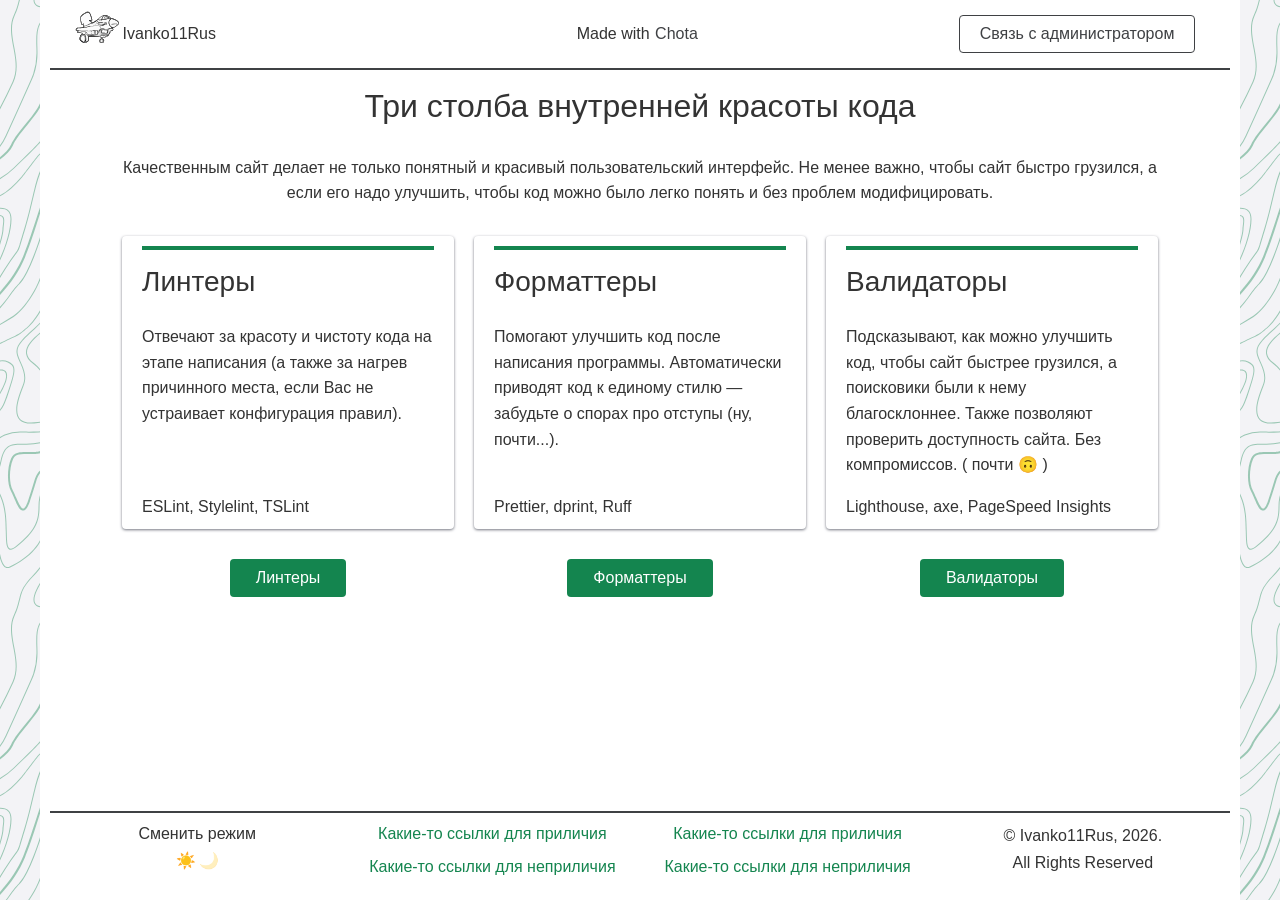
==== commit bcdae815: "made enough to upload on github pages" ====
--- a/index.html
+++ b/index.html
@@ -3,6 +3,7 @@
 <head>
     <meta charset="UTF-8">
     <meta name="viewport" content="width=device-width, initial-scale=1.0">
+    <meta name="description" content="Сайт о линтерах, форматтерах и валидаторах — инструментах качества кода. Узнайте, как ESLint, Prettier, Lighthouse делают ваш код чище и быстрее.">
     <link rel="stylesheet" href="css/chota.css">
     <link rel="stylesheet" href="css/style.css">
     <link rel="stylesheet" href="css/bg-side-primary-color-relief.css">
@@ -12,7 +13,7 @@
     <div id="header-placeholder"></div>
 
 
-    <div class="container main-content">
+    <main class="container main-content">
         <div class="container">
             <div class="row">
                 <header>
@@ -52,17 +53,17 @@
             <!-- Новый ряд с кнопками (под карточками) -->
             <div class="row" style="margin-top: 2rem;">
                 <div class="col text-center">
-                    <a href="#" class="button primary">Линтеры</a>
+                    <a href="pages/linters.html" class="button primary">Линтеры</a>
                 </div>
                 <div class="col text-center">
-                    <a href="#" class="button primary">Форматтеры</a>
+                    <a href="pages/formattors.html" class="button primary">Форматтеры</a>
                 </div>
                 <div class="col text-center">
-                    <a href="#" class="button primary">Валидаторы</a>
+                    <a href="pages/validators.html" class="button primary">Валидаторы</a>
                 </div>
             </div>
         </div>
-    </div>
+    </main>
 
     <div id="footer-placeholder"></div>
     
--- a/css/style.css
+++ b/css/style.css
@@ -147,3 +147,104 @@
 
 /* ////////////////////////////////////////////////////////////// */
 
+/* ////////////// Вёрстка основного текста страницы ////////////////// */
+
+/* Разделим основной текст и краткое описание */
+.description {
+    text-align: center;   /* центрируем содержимое */
+    padding-bottom: 2rem;
+    position: relative;
+}
+
+/* Заняли псевдоэлемент ::after, который отображается после основного содержимого header, для отображение полоски шириной в 80% и высотой в 0.2rem */
+.description::after {
+    content: ''; /* Без этого элемент не будет отображаться */
+    position: absolute; /* сделали у header position: relative, чтобы этот position:absolute, работал относительно header-а, а не всей страницы. */
+    bottom: 0;
+    left: 50%;
+    transform: translateX(-50%);
+    width: 80%;  /* разместили элемент-полоску ровно по центру relative элемента (left, transform) и в самом низу (bottom), при этом сделав интересующую ширину - 80%. */
+    height: 0.2rem;
+    background-color: var(--color-darkGrey);
+    border-radius: 2px;
+}
+
+.main-text {
+    padding-top: 1rem;
+}
+
+h3 {
+    padding-top: 1rem;
+    margin-left: 0rem;
+}
+
+section {
+    padding-top: 1rem;
+}
+
+li {
+    padding-top: 0.3rem;
+}
+
+
+/* Сделаем подпись к картинке адаптивной, потому что 0.85 это очень мало на 4к */
+.img-caption {
+    margin-top: 0.5rem;
+    font-size: 0.85rem;
+    color: #6c757d;
+    padding-bottom: 1.2rem;
+}
+
+/* Для планшетов и небольших десктопов */
+@media (min-width: 500px) {
+    .img-caption {
+        font-size: 1rem;
+    }
+}
+
+/* Для планшетов и небольших десктопов */
+@media (min-width: 700px) {
+    .img-caption {
+        font-size: 1.1rem;
+    }
+}
+
+@media (min-width: 850px) {
+    .img-caption {
+        font-size: 1.2rem;
+    }
+}
+
+
+/* Для больших экранов (Full HD и выше) */
+@media (min-width: 1000px) {
+    .img-caption {
+        font-size: 1.3rem;
+    }
+}
+
+/* Для 4K и очень широких экранов */
+@media (min-width: 1120px) {
+    .img-caption {
+        font-size: 1.4rem;
+    }
+}
+
+table {
+    margin-bottom: 2rem;
+}
+
+
+/* Сделаем третью кнопку, ведущую в практику */
+.button-vertical {
+    Display: inline-flex;
+    flex-direction: column;
+    align-items: center;
+    gap: 0.25rem;  /* отступ между текстом и стрелкой */
+    text-decoration: none;
+}
+
+.button-arrow {
+    font-size: 1.2em; /* чуть крупнее, если нужно */
+    line-height: 1;
+}
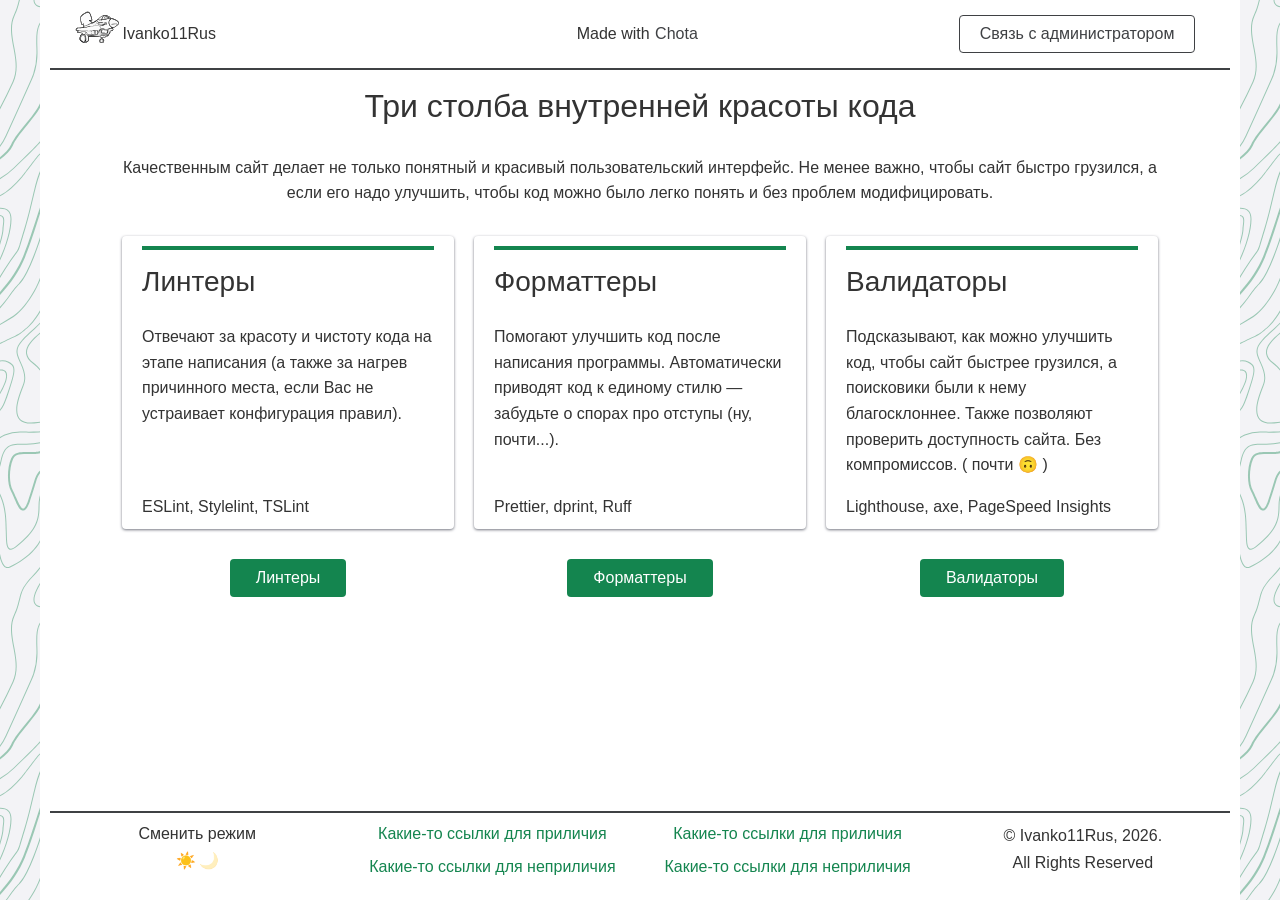
==== commit 097512bd: "trying to win fight with paths in github..." ====
--- a/index.html
+++ b/index.html
@@ -67,7 +67,7 @@
 
     <div id="footer-placeholder"></div>
     
-    
+    <script>window.rootPath = '.';</script>
     <script src="js/main.js"></script>
 </body>
 </html>
